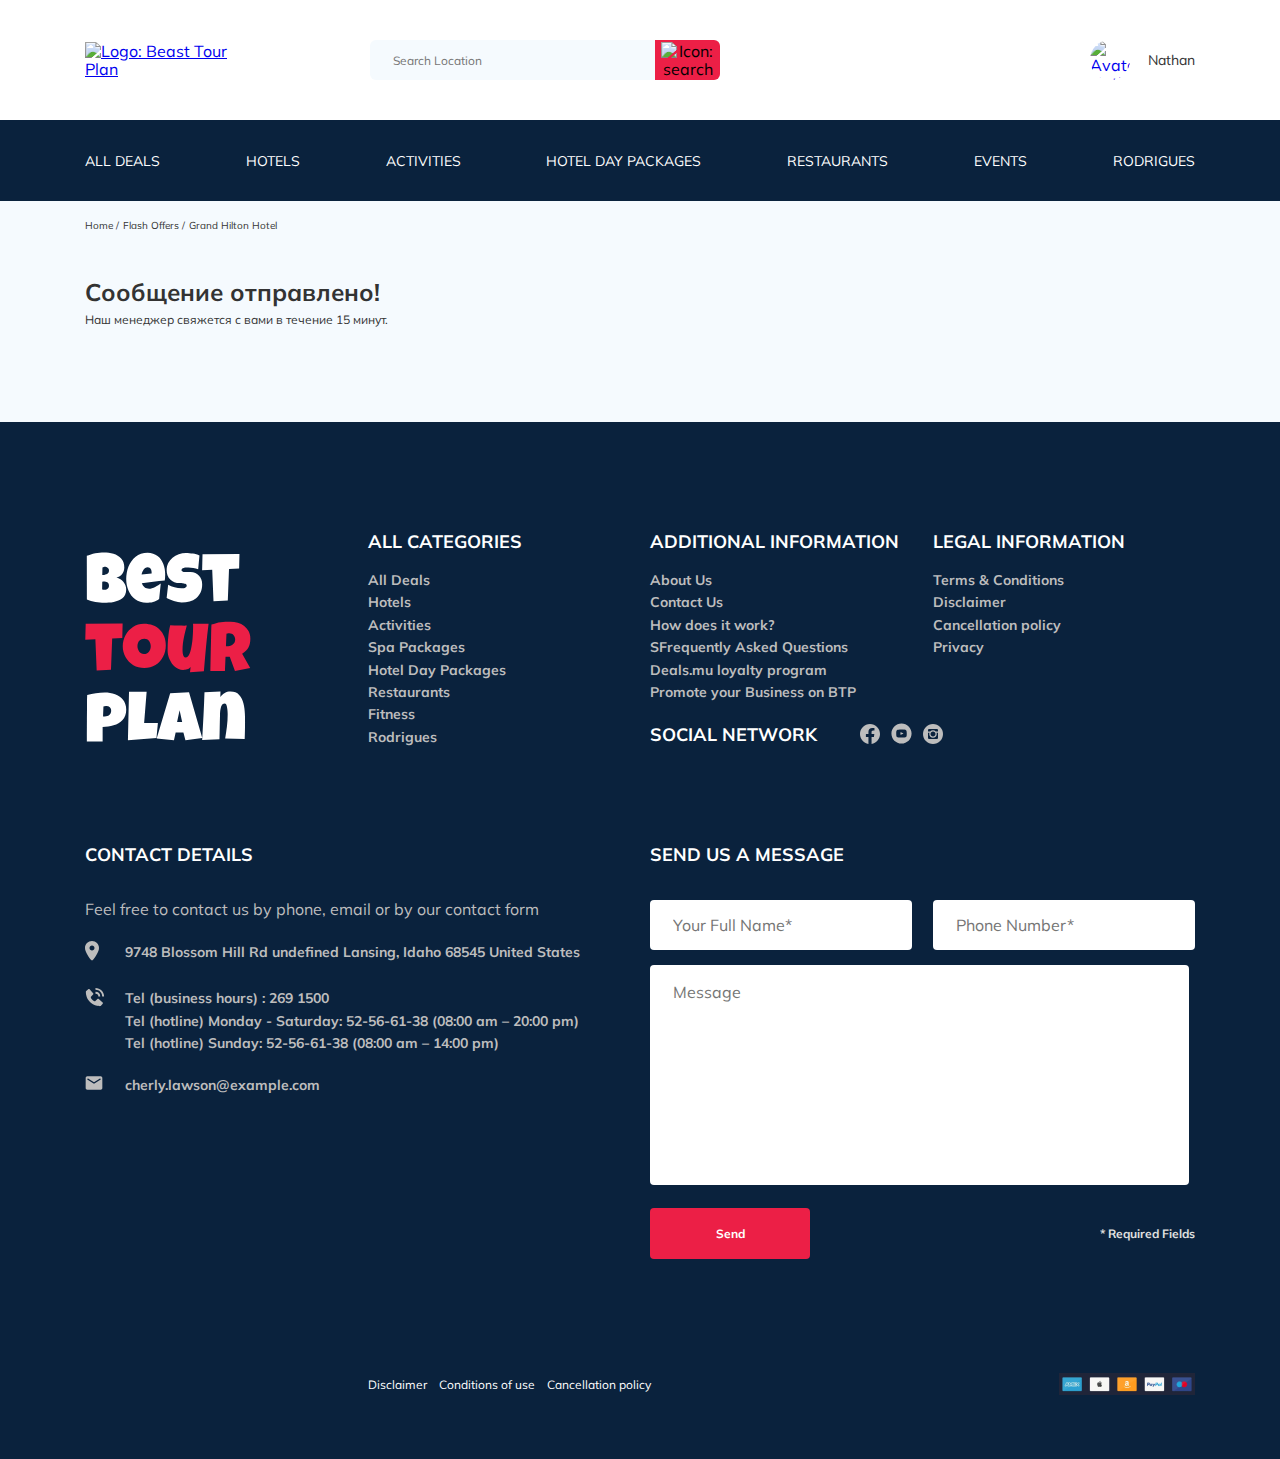
==== thankyou.html @ 706c2d25 "настроила отправку писем php" ====
<!DOCTYPE html>
<html lang="en">

<head>
  <meta charset="UTF-8">
  <meta http-equiv="X-UA-Compatible" content="IE=edge">
  <meta name="viewport" content="width=device-width, initial-scale=1.0">
  <title>Best Tour Plan - Hotel Booking</title>
  <link rel="shortcut icon" href="/favicon.ico" type="image/x-icon">
  <link rel="icon" href="/favicon.ico" type="image/x-icon">
  <link rel="preconnect" href="https://fonts.googleapis.com">
  <link rel="preconnect" href="https://fonts.gstatic.com" crossorigin>
  <link href="https://fonts.googleapis.com/css2?family=Mulish:wght@400;700&family=Nunito:wght@400;600;800&display=swap"
    rel="stylesheet">
  <link rel="stylesheet" href="css/swiper-bundle.min.css" />
  <link rel="stylesheet" href="css/style.css" />
</head>

<body>
  <header class="navbar navbar__mobile_fixed">
    <div class="container">
      <div class="navbar-top">
        <a href="#" class="logo">
          <img src="img/horizontal-logo.svg" alt="Logo: Beast Tour Plan" class="logo__image">
        </a>

        <form action="#" class="search navbar__search navbar__search_mobile_hidden">
          <input type="text" class="search__input" placeholder="Search Location">
          <button class="search__button">
            <img src="img/search.svg" alt="Icon: search">
          </button>
        </form>

        <a href="#" class="user navbar__user navbar__user_mobile_hidden">
          <img src="img/user-avatar.jpg" alt="Avatar: Nathan" class="user__avatar">
          <span class="user__name">Nathan</span>
        </a>
        <!-- /.user -->
        <button class="menu-button navbar-top__menu-button">
          <span class="menu-button__line"></span>
          <span class="menu-button__line"></span>
          <span class="menu-button__line"></span>
        </button>
      </div>
      <!-- /.navbar-top -->
    </div>
    <!-- /.container -->
    <div class="navbar-bottom">
      <div class="container">
        <ul class="navbar-menu">
          <li class="navbar-menu__item navbar-menu__item_mobile_visible">
            <a href="#" class="user navbar__user navbar__user_mobile_visible">
              <img src="img/user-avatar.jpg" alt="Avatar: Nathan" class="user__avatar">
              <span class="user__name user__name_light">Nathan</span>
            </a>
            <!-- /.user -->
          </li>
          <li class="navbar-menu__item navbar-menu__item_mobile_visible">
            <form action="#" class="search navbar__search navbar__search_mobile_visible">
              <input type="text" class="search__input" placeholder="Search Location">
              <button class="search__button">
                <img src="img/search.svg" alt="Icon: search">
              </button>
            </form>
          </li>
          <li class="navbar-menu__item">
            <a href="#" class="navbar-menu__link">All Deals</a>
          </li>
          <li class="navbar-menu__item">
            <a href="#" class="navbar-menu__link">Hotels</a>
          </li>
          <li class="navbar-menu__item">
            <a href="#" class="navbar-menu__link">Activities</a>
          </li>
          <li class="navbar-menu__item">
            <a href="#" class="navbar-menu__link">Hotel Day Packages</a>
          </li>
          <li class="navbar-menu__item">
            <a href="#" class="navbar-menu__link">Restaurants</a>
          </li>
          <li class="navbar-menu__item">
            <a href="#" class="navbar-menu__link">Events</a>
          </li>
          <li class="navbar-menu__item">
            <a href="#" class="navbar-menu__link">Rodrigues</a>
          </li>
        </ul>
        <!-- /.navbar-menu -->
      </div>
      <!-- /.container -->
    </div>
    <!-- /.navbar-bottom -->
  </header>
  <nav class="breadcrump">
    <div class="container">
      <ul class="breadcrump-list">
        <li class="breadcrump-list__item">
          <a href="#" class="breadcrump-list__link">Home</a>
        </li>
        <li class="breadcrump-list__item">
          <a href="#" class="breadcrump-list__link">Flash Offers</a>
        </li>
        <li class="breadcrump-list__item">
          <a href="#" class="breadcrump-list__link">Grand Hilton Hotel</a>
        </li>
      </ul>
    </div>
    <!-- /.container -->
  </nav>
  <!-- /.breadcrump -->
  <section class="hotel">
    <div class="container">
      <div class="hotel-info">
        <div class="hotel-info__text">
          <div class="hotel-wrapper">
            <h1 class="hotel-name hotel-info__name">Сообщение отправлено!</h1>
          </div>
          <p class="hotel-description hotel-info__description">Наш менеджер свяжется с вами в течение 15 минут.</p>
        </div>
        <!-- /.hotel-info__text -->
      </div>
      <!-- /.hotel-info -->
    </div>
    <!-- /.container -->
  </section>
  <footer class="footer">
    <div class="container">
      <div class="footer-wrapper">
        <img src="img/vertical-logo.svg" alt="Logo: Best Tour Plan" class="logo footer__logo">
        <div class="footer__list footer__categories">
          <h3 class="footer__title">ALL CATEGORIES</h3>
          <ul class="footer__ul">
            <li class="footer__item">
              <a href="#" class="footer__link">All Deals</a>
            </li>
            <li class="footer__item">
              <a href="#" class="footer__link">Hotels</a>
            </li>
            <li class="footer__item">
              <a href="#" class="footer__link">Activities</a>
            </li>
            <li class="footer__item">
              <a href="#" class="footer__link">Spa Packages</a>
            </li>
            <li class="footer__item">
              <a href="#" class="footer__link">Hotel Day Packages</a>
            </li>
            <li class="footer__item">
              <a href="#" class="footer__link">Restaurants</a>
            </li>
            <li class="footer__item">
              <a href="#" class="footer__link">Fitness</a>
            </li>
            <li class="footer__item">
              <a href="#" class="footer__link">Rodrigues</a>
            </li>
          </ul>
        </div>
        <!-- /.footer__list footer__categories-->


        <div class="footer__list footer__additional">
          <h3 class="footer__title">ADDITIONAL INFORMATION</h3>
          <ul class="footer__ul">
            <li class="footer__item">
              <a href="#" class="footer__link">About Us</a>
            </li>
            <li class="footer__item">
              <a href="#" class="footer__link">Contact Us</a>
            </li>
            <li class="footer__item">
              <a href="#" class="footer__link">How does it work?</a>
            </li>
            <li class="footer__item">
              <a href="#" class="footer__link">SFrequently Asked Questions</a>
            </li>
            <li class="footer__item">
              <a href="#" class="footer__link">Deals.mu loyalty program</a>
            </li>
            <li class="footer__item">
              <a href="#" class="footer__link">Promote your Business on BTP</a>
            </li>
          </ul>
        </div>
        <!-- /.footer__list footer__additional -->

        <div class="footer__social-network">
          <h3 class="footer__title footer__title--inline">Social Network</h3>
          <div class="footer__social-links">
            <a href="#" class="footer__link">
              <img src="img/facebook.svg" alt="icon: facebook">
            </a>
            <a href="#" class="footer__link">
              <img src="img/youtube.svg" alt="icon: youtube">
            </a>
            <a href="#" class="footer__link">
              <img src="img/instagram.svg" alt="icon: instagram">
            </a>
          </div>
          <!-- /.footer__social-links -->
        </div>
        <!-- /.footer__social-network -->

        <div class="footer__list footer__legal">
          <h3 class="footer__title">LEGAL INFORMATION</h3>
          <ul class="footer__ul">
            <li class="footer__item">
              <a href="#" class="footer__link">Terms & Conditions</a>
            </li>
            <li class="footer__item">
              <a href="#" class="footer__link">Disclaimer</a>
            </li>
            <li class="footer__item">
              <a href="#" class="footer__link">Cancellation policy</a>
            </li>
            <li class="footer__item">
              <a href="#" class="footer__link">Privacy</a>
            </li>
          </ul>
        </div>
        <!-- /.footer__list footer__legal -->
        <div class="footer__contact-details">
          <h3 class="footer__title footer__title--mb-3">Contact Details</h3>
          <p class="footer__text">Feel free to contact us by phone, email or by our contact form</p>
          <ul class="footer__ul">
            <li class="footer__item footer__item--mb-2">
              <div class="footer__icon-wrapper">
                <img class="footer__icon" src="img/map-marker.svg" alt="icon: map">
              </div>
              9748 Blossom Hill Rd undefined Lansing, Idaho 68545 United States
            </li>
            <li class="footer__item footer__item--mb-2">
              <div class="footer__icon-wrapper">
                <img class="footer__icon" src="img/contact-phone-call.svg" alt="icon: phone call">
              </div>
              Tel (business hours) : 269 1500 <br>
              Tel (hotline) Monday - Saturday: 52-56-61-38 (08:00 am – 20:00 pm) <br>
              Tel (hotline) Sunday: 52-56-61-38 (08:00 am – 14:00 pm) <br>
            </li>
            <li class="footer__item footer__item--mb-2">
              <div class="footer__icon-wrapper">
                <img class="footer__icon" src="img/email.svg" alt="icon: email">
              </div>
              cherly.lawson@example.com
            </li>
          </ul>
        </div>
        <!-- /.footer__contact-details -->

        <div class="footer__contact-form">
          <h3 class="footer__title footer__title--mb-3">Send us a message</h3>
          <form action="#" class="footer__form">
            <input type="text" class="input footer__input" placeholder="Your Full Name*">
            <input type="text" class="input footer__input" placeholder="Phone Number*">
            <textarea class="footer__message" placeholder="Message" cols="30" rows="10"></textarea>
            <button class="button footer__button" type="submit">Send</button>
            <span class="footer__info">* Required Fields</span>
          </form>
        </div>
        <!-- /.footer__contact-form -->

        <div class="footer__conditions">
          <div class="footer__conditions-links">
            <a href="#" class="footer__link">Disclaimer</a>
            <a href="#" class="footer__link">Conditions of use</a>
            <a href="#" class="footer__link">Cancellation policy</a>
          </div>
          <!-- /.footer__conditions-links -->
          <div class="footer__conditions-formpay">
            <img src="img/formpay.png" alt="icon: formpay">
          </div>
        </div>
        <!-- /.footer__info -->
      </div>
      <!-- /.footer__wrapper -->
    </div>
    <!-- /.container -->
  </footer>

  <script src="js/swiper-bundle.min.js"></script>
  <script src="js/main.js"></script>
</body>

</html>
---- css/style.css ----
* {
  -webkit-box-sizing: border-box;
          box-sizing: border-box;
}

body {
  font-family: 'Mulish', sans-serif;
  background-color: #F5FAFE;
  color: #333333;
}

.container {
  max-width: 1110px;
  margin: auto;
}

img {
  max-width: 100%;
}

/*! normalize.css v8.0.1 | MIT License | github.com/necolas/normalize.css */
/* Document
   ========================================================================== */
/**
 * 1. Correct the line height in all browsers.
 * 2. Prevent adjustments of font size after orientation changes in iOS.
 */
html {
  line-height: 1.15;
  /* 1 */
  -webkit-text-size-adjust: 100%;
  /* 2 */
}

/* Sections
   ========================================================================== */
/**
 * Remove the margin in all browsers.
 */
body {
  margin: 0;
}

/**
 * Render the `main` element consistently in IE.
 */
main {
  display: block;
}

/**
 * Correct the font size and margin on `h1` elements within `section` and
 * `article` contexts in Chrome, Firefox, and Safari.
 */
h1 {
  font-size: 2em;
  margin: 0.67em 0;
}

/* Grouping content
   ========================================================================== */
/**
 * 1. Add the correct box sizing in Firefox.
 * 2. Show the overflow in Edge and IE.
 */
hr {
  -webkit-box-sizing: content-box;
          box-sizing: content-box;
  /* 1 */
  height: 0;
  /* 1 */
  overflow: visible;
  /* 2 */
}

/**
 * 1. Correct the inheritance and scaling of font size in all browsers.
 * 2. Correct the odd `em` font sizing in all browsers.
 */
pre {
  font-family: monospace, monospace;
  /* 1 */
  font-size: 1em;
  /* 2 */
}

/* Text-level semantics
   ========================================================================== */
/**
 * Remove the gray background on active links in IE 10.
 */
a {
  background-color: transparent;
}

/**
 * 1. Remove the bottom border in Chrome 57-
 * 2. Add the correct text decoration in Chrome, Edge, IE, Opera, and Safari.
 */
abbr[title] {
  border-bottom: none;
  /* 1 */
  text-decoration: underline;
  /* 2 */
  -webkit-text-decoration: underline dotted;
          text-decoration: underline dotted;
  /* 2 */
}

/**
 * Add the correct font weight in Chrome, Edge, and Safari.
 */
b,
strong {
  font-weight: bolder;
}

/**
 * 1. Correct the inheritance and scaling of font size in all browsers.
 * 2. Correct the odd `em` font sizing in all browsers.
 */
code,
kbd,
samp {
  font-family: monospace, monospace;
  /* 1 */
  font-size: 1em;
  /* 2 */
}

/**
 * Add the correct font size in all browsers.
 */
small {
  font-size: 80%;
}

/**
 * Prevent `sub` and `sup` elements from affecting the line height in
 * all browsers.
 */
sub,
sup {
  font-size: 75%;
  line-height: 0;
  position: relative;
  vertical-align: baseline;
}

sub {
  bottom: -0.25em;
}

sup {
  top: -0.5em;
}

/* Embedded content
   ========================================================================== */
/**
 * Remove the border on images inside links in IE 10.
 */
img {
  border-style: none;
}

/* Forms
   ========================================================================== */
/**
 * 1. Change the font styles in all browsers.
 * 2. Remove the margin in Firefox and Safari.
 */
button,
input,
optgroup,
select,
textarea {
  font-family: inherit;
  /* 1 */
  font-size: 100%;
  /* 1 */
  line-height: 1.15;
  /* 1 */
  margin: 0;
  /* 2 */
}

/**
 * Show the overflow in IE.
 * 1. Show the overflow in Edge.
 */
button,
input {
  /* 1 */
  overflow: visible;
}

/**
 * Remove the inheritance of text transform in Edge, Firefox, and IE.
 * 1. Remove the inheritance of text transform in Firefox.
 */
button,
select {
  /* 1 */
  text-transform: none;
}

/**
 * Correct the inability to style clickable types in iOS and Safari.
 */
button,
[type="button"],
[type="reset"],
[type="submit"] {
  -webkit-appearance: button;
}

/**
 * Remove the inner border and padding in Firefox.
 */
button::-moz-focus-inner,
[type="button"]::-moz-focus-inner,
[type="reset"]::-moz-focus-inner,
[type="submit"]::-moz-focus-inner {
  border-style: none;
  padding: 0;
}

/**
 * Restore the focus styles unset by the previous rule.
 */
button:-moz-focusring,
[type="button"]:-moz-focusring,
[type="reset"]:-moz-focusring,
[type="submit"]:-moz-focusring {
  outline: 1px dotted ButtonText;
}

/**
 * Correct the padding in Firefox.
 */
fieldset {
  padding: 0.35em 0.75em 0.625em;
}

/**
 * 1. Correct the text wrapping in Edge and IE.
 * 2. Correct the color inheritance from `fieldset` elements in IE.
 * 3. Remove the padding so developers are not caught out when they zero out
 *    `fieldset` elements in all browsers.
 */
legend {
  -webkit-box-sizing: border-box;
          box-sizing: border-box;
  /* 1 */
  color: inherit;
  /* 2 */
  display: table;
  /* 1 */
  max-width: 100%;
  /* 1 */
  padding: 0;
  /* 3 */
  white-space: normal;
  /* 1 */
}

/**
 * Add the correct vertical alignment in Chrome, Firefox, and Opera.
 */
progress {
  vertical-align: baseline;
}

/**
 * Remove the default vertical scrollbar in IE 10+.
 */
textarea {
  overflow: auto;
}

/**
 * 1. Add the correct box sizing in IE 10.
 * 2. Remove the padding in IE 10.
 */
[type="checkbox"],
[type="radio"] {
  -webkit-box-sizing: border-box;
          box-sizing: border-box;
  /* 1 */
  padding: 0;
  /* 2 */
}

/**
 * Correct the cursor style of increment and decrement buttons in Chrome.
 */
[type="number"]::-webkit-inner-spin-button,
[type="number"]::-webkit-outer-spin-button {
  height: auto;
}

/**
 * 1. Correct the odd appearance in Chrome and Safari.
 * 2. Correct the outline style in Safari.
 */
[type="search"] {
  -webkit-appearance: textfield;
  /* 1 */
  outline-offset: -2px;
  /* 2 */
}

/**
 * Remove the inner padding in Chrome and Safari on macOS.
 */
[type="search"]::-webkit-search-decoration {
  -webkit-appearance: none;
}

/**
 * 1. Correct the inability to style clickable types in iOS and Safari.
 * 2. Change font properties to `inherit` in Safari.
 */
::-webkit-file-upload-button {
  -webkit-appearance: button;
  /* 1 */
  font: inherit;
  /* 2 */
}

/* Interactive
   ========================================================================== */
/*
 * Add the correct display in Edge, IE 10+, and Firefox.
 */
details {
  display: block;
}

/*
 * Add the correct display in all browsers.
 */
summary {
  display: list-item;
}

/* Misc
   ========================================================================== */
/**
 * Add the correct display in IE 10+.
 */
template {
  display: none;
}

/**
 * Add the correct display in IE 10.
 */
[hidden] {
  display: none;
}

.navbar {
  background-color: #ffffff;
}

.navbar-top {
  display: -webkit-box;
  display: -ms-flexbox;
  display: flex;
  -webkit-box-align: center;
      -ms-flex-align: center;
          align-items: center;
  -webkit-box-pack: justify;
      -ms-flex-pack: justify;
          justify-content: space-between;
  padding-top: 40px;
  padding-bottom: 40px;
}

.navbar-top__menu-button {
  display: none;
}

.navbar__search {
  margin-right: auto;
  margin-left: 108px;
}

.navbar-bottom {
  background-color: #0A223D;
}

.navbar-menu {
  list-style-type: none;
  margin: 0;
  padding: 31px 0;
  display: -webkit-box;
  display: -ms-flexbox;
  display: flex;
  -webkit-box-align: center;
      -ms-flex-align: center;
          align-items: center;
  -webkit-box-pack: justify;
      -ms-flex-pack: justify;
          justify-content: space-between;
  color: #fff;
}

.navbar-menu__link {
  color: inherit;
  text-decoration: none;
  text-transform: uppercase;
  font-size: 14px;
  line-height: 18px;
}

.navbar-menu__item_mobile_visible {
  display: none;
}

.logo {
  width: 177px;
}

.search {
  display: -webkit-box;
  display: -ms-flexbox;
  display: flex;
  position: relative;
  overflow: hidden;
  border-radius: 6px;
  height: 40px;
}

.search__input {
  width: 350px;
  height: 100%;
  padding-left: 23px;
  padding-right: 75px;
  background: #F5FAFE;
  border: none;
  font-size: 12px;
  line-height: 15px;
  color: #333333;
}

.search__button {
  position: absolute;
  top: 0;
  right: 0;
  width: 65px;
  height: 100%;
  border: none;
  background-color: #EC1F46;
  cursor: pointer;
}

.user {
  display: -webkit-box;
  display: -ms-flexbox;
  display: flex;
  -webkit-box-align: center;
      -ms-flex-align: center;
          align-items: center;
  text-decoration: none;
}

.user__avatar {
  width: 40px;
  height: 40px;
  border-radius: 50%;
  -o-object-fit: cover;
     object-fit: cover;
}

.user__name {
  margin-left: 18px;
  font-size: 14px;
  line-height: 18px;
  color: #333333;
}

.breadcrump-list {
  display: -webkit-box;
  display: -ms-flexbox;
  display: flex;
  -webkit-box-align: center;
      -ms-flex-align: center;
          align-items: center;
  padding: 18px 0;
  margin: 0;
  list-style: none;
}

.breadcrump-list__item {
  font-size: 10px;
  line-height: 13px;
}

.breadcrump-list__item:not(:last-child)::after {
  content: '/';
  margin-right: 4px;
}

.breadcrump-list__link {
  text-decoration: none;
  color: inherit;
}

.hotel {
  padding-top: 23px;
  padding-bottom: 70px;
}

.hotel-info {
  display: -webkit-box;
  display: -ms-flexbox;
  display: flex;
  -webkit-box-align: center;
      -ms-flex-align: center;
          align-items: center;
  -webkit-box-pack: justify;
      -ms-flex-pack: justify;
          justify-content: space-between;
  padding-bottom: 20px;
}

.hotel-info__offer {
  margin-left: 14px;
  margin-top: 4px;
}

.hotel-info__name {
  margin-top: 4px;
  margin-bottom: 0;
}

.hotel-info__description {
  margin: 5px 0;
}

.hotel-name {
  font-size: 24px;
  line-height: 30px;
}

.hotel-wrapper {
  display: -webkit-box;
  display: -ms-flexbox;
  display: flex;
  -ms-flex-wrap: wrap;
      flex-wrap: wrap;
  -webkit-box-align: center;
      -ms-flex-align: center;
          align-items: center;
}

.hotel-description {
  font-size: 12px;
  line-height: 15px;
}

.hotel-grid {
  display: -webkit-box;
  display: -ms-flexbox;
  display: flex;
  -webkit-box-pack: justify;
      -ms-flex-pack: justify;
          justify-content: space-between;
}

.hotel-right {
  display: -webkit-box;
  display: -ms-flexbox;
  display: flex;
  -webkit-box-orient: vertical;
  -webkit-box-direction: normal;
      -ms-flex-direction: column;
          flex-direction: column;
  -webkit-box-pack: justify;
      -ms-flex-pack: justify;
          justify-content: space-between;
}

.hotel-slider {
  width: 728px;
  height: 450px;
}

.hotel-slider__item {
  width: 100%;
  height: 100%;
  position: relative;
  border-radius: 8px;
  overflow: hidden;
}

.hotel-slider__item:after {
  content: '';
  position: absolute;
  width: 100%;
  height: 100%;
  top: 0;
  bottom: 0;
  left: 0;
  right: 0;
  background: -webkit-gradient(linear, left top, left bottom, from(rgba(0, 122, 223, 0.48)), to(rgba(255, 255, 255, 0.128)));
  background: linear-gradient(180deg, rgba(0, 122, 223, 0.48) 0%, rgba(255, 255, 255, 0.128) 100%);
  z-index: 10;
}

.hotel-slider__button {
  position: absolute;
  top: 50%;
  -webkit-transform: translateY(-50%);
          transform: translateY(-50%);
  z-index: 99;
  width: 30px;
  height: 30px;
  border: none;
  cursor: pointer;
  background-repeat: no-repeat;
  background-position: center;
  background-size: 10px;
  background-color: transparent;
}

.hotel-slider__button--next {
  right: 18px;
  background-image: url(../img/arrow-next.svg);
}

.hotel-slider__button--prev {
  left: 18px;
  background-image: url(../img/arrow-prev.svg);
}

.stars {
  -ms-flex-preferred-size: 100%;
      flex-basis: 100%;
}

.offer {
  font-size: 10px;
  line-height: 13px;
  padding: 4px 9px;
  background-color: #EC1F46;
  border-radius: 3px;
  color: #fff;
}

.rating {
  max-width: 65px;
  min-height: 45px;
  text-align: center;
  color: #fff;
  background-color: #EC1F46;
  border-radius: 4px;
}

.rating__text {
  font-size: 8px;
  line-height: 10px;
}

.rating__counter {
  font-size: 14px;
  line-height: 18px;
}

.booking {
  font-family: 'Nunito', sans-serif;
  background-color: #0A223D;
  color: #fff;
  border-radius: 8px;
  width: 350px;
  min-height: 210px;
  padding: 28px;
}

.booking__info {
  display: -webkit-box;
  display: -ms-flexbox;
  display: flex;
  -webkit-box-pack: justify;
      -ms-flex-pack: justify;
          justify-content: space-between;
  margin-bottom: 9px;
}

.booking__price {
  display: -webkit-box;
  display: -ms-flexbox;
  display: flex;
  -webkit-box-orient: vertical;
  -webkit-box-direction: normal;
      -ms-flex-direction: column;
          flex-direction: column;
}

.booking__start {
  font-weight: normal;
  font-size: 10px;
  line-height: 14px;
}

.booking__pricetag {
  font-style: normal;
  font-weight: 800;
  font-size: 24px;
  line-height: 33px;
}

.booking__per-room {
  font-style: normal;
  font-weight: normal;
  font-size: 12px;
  line-height: 16px;
}

.booking__room {
  margin-top: 4px;
}

.booking__text {
  display: -webkit-box;
  display: -ms-flexbox;
  display: flex;
  -webkit-box-align: center;
      -ms-flex-align: center;
          align-items: center;
  -webkit-box-pack: justify;
      -ms-flex-pack: justify;
          justify-content: space-between;
  margin-bottom: 8px;
  font-style: normal;
  font-weight: normal;
  font-size: 12px;
  line-height: 16px;
}

.booking__description {
  margin-left: 9px;
}

.booking__call-center {
  display: -webkit-box;
  display: -ms-flexbox;
  display: flex;
  -webkit-box-align: center;
      -ms-flex-align: center;
          align-items: center;
  -webkit-box-pack: justify;
      -ms-flex-pack: justify;
          justify-content: space-between;
  margin-bottom: 17px;
}

.booking__heading {
  font-style: normal;
  font-weight: 600;
  font-size: 18px;
  line-height: 25px;
}

.booking__number {
  display: -webkit-box;
  display: -ms-flexbox;
  display: flex;
  -webkit-box-align: center;
      -ms-flex-align: center;
          align-items: center;
  -webkit-box-pack: justify;
      -ms-flex-pack: justify;
          justify-content: space-between;
  color: inherit;
  text-decoration: none;
  font-style: normal;
  font-weight: 600;
  font-size: 18px;
  line-height: 25px;
}

.booking__num {
  margin-left: 8px;
}

.booking__button {
  width: 100%;
  min-height: 45px;
  font-weight: 600;
  font-size: 14px;
  line-height: 19px;
  border-radius: 4px;
  background-color: #EC1F46;
  color: #fff;
  border: none;
  cursor: pointer;
}

.map {
  width: 347px;
  height: 213px;
  border-radius: 10px;
  background-color: grey;
  overflow: hidden;
}

.newsletter {
  position: relative;
  padding: 98px 0 87px 0;
  background-image: url(../img/newsletter-bg.jpg);
  background-repeat: no-repeat;
  background-position: center;
  background-size: cover;
}

.newsletter::before {
  content: '';
  position: absolute;
  top: 0;
  left: 0;
  right: 0;
  bottom: 0;
  width: 100%;
  height: 100%;
  background-color: rgba(10, 34, 61, 0.8);
}

.newsletter-wrapper {
  position: relative;
  display: -webkit-box;
  display: -ms-flexbox;
  display: flex;
  -webkit-box-align: center;
      -ms-flex-align: center;
          align-items: center;
  -webkit-box-pack: justify;
      -ms-flex-pack: justify;
          justify-content: space-between;
  max-width: 731px;
  margin: auto;
}

.newsletter-title {
  color: #fff;
  font-style: normal;
  font-weight: 300;
  font-size: 24px;
  line-height: 30px;
}

.newsletter-title__strong {
  display: block;
  font-size: 36px;
  line-height: 45px;
  text-transform: uppercase;
}

.subscribe {
  position: relative;
  width: 350px;
  height: 55px;
  border-radius: 4px;
  overflow: hidden;
}

.subscribe__input {
  position: absolute;
  width: 100%;
  height: 100%;
  border: none;
  padding-right: 75px;
  padding-left: 33px;
  font-style: normal;
  font-weight: 300;
  font-size: 14px;
  line-height: 18px;
}

.subscribe__button {
  position: absolute;
  min-width: 65px;
  right: 0;
  top: 0;
  height: 100%;
  border: none;
  background-color: #EC1F46;
  color: #fff;
  cursor: pointer;
}

.reviews {
  padding: 40px 0 70px 0;
}

.reviews__title {
  font-style: normal;
  font-weight: bold;
  font-size: 36px;
  line-height: 45px;
  text-align: center;
  text-transform: uppercase;
  margin-bottom: 70px;
}

.reviews-slider__item {
  position: relative;
  display: -webkit-box;
  display: -ms-flexbox;
  display: flex;
  -webkit-box-orient: vertical;
  -webkit-box-direction: normal;
      -ms-flex-direction: column;
          flex-direction: column;
  -webkit-box-align: center;
      -ms-flex-align: center;
          align-items: center;
  max-width: 730px;
  margin: 45px auto 0;
  background-color: #fff;
  border-radius: 8px;
  padding: 0 62px 30px;
}

.reviews-slider__item::before {
  content: '';
  position: absolute;
  left: 62px;
  top: 13px;
  width: 70px;
  height: 47px;
  background-image: url(../img/quote-left.svg);
  background-repeat: no-repeat;
}

.reviews-slider__item::after {
  content: '';
  position: absolute;
  right: 62px;
  top: 118px;
  width: 70px;
  height: 47px;
  background-image: url(../img/quote-right.svg);
  background-repeat: no-repeat;
}

.reviews-slider__button {
  position: absolute;
  top: 50%;
  -webkit-transform: translateY(-50%);
          transform: translateY(-50%);
  width: 30px;
  height: 30px;
  background-repeat: no-repeat;
  background-size: 10px;
  background-position: center;
  border: none;
  background-color: transparent;
  cursor: pointer;
  z-index: 99;
}

.reviews-slider__button--prev {
  background-image: url(../img/arrow-prev-secondary.svg);
  left: 0;
}

.reviews-slider__button--next {
  background-image: url(../img/arrow-next-secondary.svg);
  right: 0;
}

.reviews-slider__profile {
  display: -webkit-box;
  display: -ms-flexbox;
  display: flex;
  -webkit-box-orient: vertical;
  -webkit-box-direction: normal;
      -ms-flex-direction: column;
          flex-direction: column;
  -webkit-box-align: center;
      -ms-flex-align: center;
          align-items: center;
  margin-top: -45px;
  margin-bottom: 30px;
}

.reviews-slider__avatar {
  width: 90px;
  height: 90px;
  border-radius: 50%;
  -o-object-fit: cover;
     object-fit: cover;
  margin-bottom: 9px;
}

.reviews-slider__username {
  font-style: normal;
  font-weight: bold;
  font-size: 12px;
  line-height: 15px;
  color: #EC1F46;
  margin-bottom: 10px;
}

.reviews-slider__date {
  font-style: normal;
  font-weight: normal;
  font-size: 10px;
  line-height: 13px;
  margin-bottom: 4px;
}

.reviews-slider__rating {
  display: -webkit-box;
  display: -ms-flexbox;
  display: flex;
  -webkit-box-align: center;
      -ms-flex-align: center;
          align-items: center;
}

.reviews-slider__text {
  max-width: 537px;
  font-style: normal;
  font-weight: normal;
  font-size: 12px;
  line-height: 160%;
  text-align: justify;
  margin: auto;
}

.activities {
  padding: 60px 0 98px 0;
}

.activities__title {
  font-style: normal;
  font-weight: bold;
  font-size: 24px;
  line-height: 30px;
  text-transform: uppercase;
  margin-bottom: 57px;
}

.activities-wrapper {
  display: -webkit-box;
  display: -ms-flexbox;
  display: flex;
  -webkit-box-pack: justify;
      -ms-flex-pack: justify;
          justify-content: space-between;
}

.card {
  display: -webkit-box;
  display: -ms-flexbox;
  display: flex;
  position: relative;
  -webkit-box-orient: vertical;
  -webkit-box-direction: normal;
      -ms-flex-direction: column;
          flex-direction: column;
  -webkit-box-align: start;
      -ms-flex-align: start;
          align-items: flex-start;
  padding: 24px 26px;
  width: 255px;
  height: 255px;
  border-radius: 6px;
  overflow: hidden;
}

.card::before {
  content: '';
  position: absolute;
  left: 0;
  right: 0;
  top: 0;
  bottom: 0;
  background: linear-gradient(179.83deg, rgba(196, 196, 196, 0) 35.34%, #0A223D 99.85%);
  z-index: -1;
}

.card__image {
  position: absolute;
  left: 0;
  right: 0;
  top: 0;
  bottom: 0;
  width: 100%;
  height: 100%;
  -o-object-fit: cover;
     object-fit: cover;
  z-index: -2;
}

.card__title {
  margin-top: auto;
  margin-bottom: 18px;
  color: #fff;
  font-style: normal;
  font-weight: bold;
  font-size: 16px;
  line-height: 20px;
}

.card__button {
  font-style: normal;
  font-weight: 600;
  font-size: 12px;
  line-height: 16px;
  color: #fff;
  padding: 7px 22px;
  border: none;
  background-color: #EC1F46;
  border-radius: 4px;
  cursor: pointer;
}

.footer {
  background-color: #0A223D;
  color: #fff;
  padding-top: 108px;
  padding-bottom: 46px;
}

.footer-wrapper {
  display: -ms-grid;
  display: grid;
  -ms-grid-columns: (minmax(min-content, 1fr))[4];
      grid-template-columns: repeat(4, minmax(-webkit-min-content, 1fr));
      grid-template-columns: repeat(4, minmax(min-content, 1fr));
  grid-gap: 20px;
  grid-auto-rows: minmax(40px, -webkit-min-content);
  grid-auto-rows: minmax(40px, min-content);
  -webkit-box-align: start;
      -ms-flex-align: start;
          align-items: start;
}

.footer__logo {
  width: 166px;
  -ms-grid-row: 1;
  -ms-grid-row-span: 2;
  grid-row: 1 / 3;
  -ms-flex-item-align: center;
      -ms-grid-row-align: center;
      align-self: center;
}

.footer__categories {
  -ms-grid-row: 1;
  -ms-grid-row-span: 3;
  grid-row: 1 / 4;
}

.footer__social-links {
  display: -webkit-box;
  display: -ms-flexbox;
  display: flex;
  -webkit-box-align: center;
      -ms-flex-align: center;
          align-items: center;
  min-width: 83px;
  -webkit-box-pack: justify;
      -ms-flex-pack: justify;
          justify-content: space-between;
}

.footer__social-network {
  display: -webkit-box;
  display: -ms-flexbox;
  display: flex;
  -ms-flex-line-pack: center;
      align-content: center;
  -webkit-box-align: start;
      -ms-flex-align: start;
          align-items: start;
  -ms-grid-row: 2;
  -ms-grid-row-span: 2;
  grid-row: 2 / 4;
  grid-column: span 2;
}

.footer__contact-details {
  grid-column: span 2;
}

.footer__contact-form {
  grid-column: span 2;
}

.footer__form {
  display: -webkit-box;
  display: -ms-flexbox;
  display: flex;
  -webkit-box-align: center;
      -ms-flex-align: center;
          align-items: center;
  -webkit-box-pack: justify;
      -ms-flex-pack: justify;
          justify-content: space-between;
  -ms-flex-wrap: wrap;
      flex-wrap: wrap;
  margin-bottom: 94px;
}

.footer__ul {
  padding: 0;
  margin: 0;
  list-style: none;
}

.footer__title {
  font-style: normal;
  font-weight: bold;
  font-size: 18px;
  line-height: 23px;
  margin: 0 0 16px 0;
  text-transform: uppercase;
}

.footer__title--inline {
  margin: 0 43px 0 0;
}

.footer__title--mb-3 {
  margin-bottom: 34px;
}

.footer__item {
  display: -webkit-box;
  display: -ms-flexbox;
  display: flex;
  -webkit-box-align: start;
      -ms-flex-align: start;
          align-items: flex-start;
  font-style: normal;
  font-weight: bold;
  font-size: 14px;
  line-height: 160%;
  color: #BDBDBD;
}

.footer__item--mb-2 {
  margin-bottom: 20px;
}

.footer__icon-wrapper {
  min-width: 40px;
}

.footer__text {
  color: #BDBDBD;
  margin-bottom: 22px;
}

.footer__link {
  text-decoration: none;
  color: inherit;
}

.footer__input {
  background-color: #FFFFFF;
  border-radius: 4px;
  border: none;
  padding: 0 23px;
  height: 50px;
  margin-bottom: 15px;
  -ms-flex-preferred-size: 48%;
      flex-basis: 48%;
}

.footer__message {
  background: #FFFFFF;
  border-radius: 4px;
  padding: 18px 23px;
  max-width: 539px;
  min-height: 123px;
  border: none;
  -ms-flex-preferred-size: 100%;
      flex-basis: 100%;
  margin-bottom: 23px;
  resize: none;
  overflow: hidden;
}

.footer__button {
  min-width: 160px;
  min-height: 50px;
  padding: 18px;
  font-style: normal;
  font-weight: bold;
  font-size: 12px;
  line-height: 15px;
  color: #fff;
  background-color: #EC1F46;
  border: none;
  border-radius: 4px;
  cursor: pointer;
}

.footer__info {
  font-style: normal;
  font-weight: bold;
  font-size: 12px;
  line-height: 15px;
  color: #E0E0E0;
  overflow: hidden;
}

.footer__conditions {
  -ms-grid-column: 2;
  -ms-grid-column-span: 3;
  grid-column: 2 / 5;
  -ms-grid-row: 5;
  -ms-grid-row-span: 1;
  grid-row: 5 / 6;
  display: -webkit-box;
  display: -ms-flexbox;
  display: flex;
  -webkit-box-pack: justify;
      -ms-flex-pack: justify;
          justify-content: space-between;
  -webkit-box-align: center;
      -ms-flex-align: center;
          align-items: center;
}

.footer__conditions-links {
  grid-column: span 2;
  display: -webkit-box;
  display: -ms-flexbox;
  display: flex;
  -webkit-box-align: center;
      -ms-flex-align: center;
          align-items: center;
  -webkit-box-pack: justify;
      -ms-flex-pack: justify;
          justify-content: space-between;
  width: 283px;
  height: 15px;
  font-style: normal;
  font-weight: normal;
  font-size: 12px;
  line-height: 15px;
  color: #fff;
}

.footer__conditions-formpay {
  width: 136px;
  height: 22px;
}

@media (max-width: 1200px) {
  .container {
    max-width: 960px;
  }
  .hotel__slider {
    width: 590px;
  }
  .hotel-slider__image {
    width: 100%;
    height: 100%;
    -o-object-fit: cover;
       object-fit: cover;
  }
  .card {
    width: 230px;
    height: 230px;
  }
  .footer__input {
    -ms-flex-preferred-size: 100%;
        flex-basis: 100%;
  }
}

@media (max-width: 992px) {
  .container,
  .newsletter-wrapper {
    max-width: 700px;
  }
  .logo {
    width: 132px;
  }
  .navbar-top {
    padding-top: 30px;
    padding-bottom: 30px;
  }
  .navbar__search {
    margin-left: auto;
  }
  .navbar-menu {
    padding-top: 22px;
    padding-bottom: 22px;
  }
  .navbar-menu__link {
    font-size: 12px;
    line-height: 15px;
  }
  .search__input {
    width: 340px;
  }
  .hotel-grid {
    -webkit-box-orient: vertical;
    -webkit-box-direction: normal;
        -ms-flex-direction: column;
            flex-direction: column;
  }
  .hotel__slider {
    margin-bottom: 30px;
  }
  .hotel-right {
    -webkit-box-orient: horizontal;
    -webkit-box-direction: normal;
        -ms-flex-direction: row;
            flex-direction: row;
  }
  .hotel-slider {
    width: 100%;
  }
  .booking {
    width: 340px;
  }
  .map {
    width: 340px;
  }
  .reviews-slider__item {
    max-width: 580px;
  }
  .activities-wrapper {
    -ms-flex-wrap: wrap;
        flex-wrap: wrap;
  }
  .activities__card {
    margin-bottom: 20px;
  }
  .card {
    width: 340px;
    height: 255px;
  }
  .footer-wrapper {
    -ms-grid-columns: (1fr)[6];
        grid-template-columns: repeat(6, 1fr);
    grid-row-gap: 40px;
  }
  .footer__input {
    -ms-flex-preferred-size: 49%;
        flex-basis: 49%;
  }
  .footer__logo {
    -ms-grid-row: 1;
    -ms-grid-row-span: 1;
    grid-row: 1 / 2;
    grid-column: span 2;
  }
  .footer__social-network {
    -ms-grid-row: 1;
    -ms-grid-row-span: 1;
    grid-row: 1 / 2;
    grid-column: span 4;
    -ms-flex-item-align: center;
        -ms-grid-row-align: center;
        align-self: center;
  }
  .footer__categories {
    -ms-grid-row: 2;
    -ms-grid-row-span: 1;
    grid-row: 2 / 3;
    grid-column: span 2;
  }
  .footer__legal {
    grid-column: span 2;
  }
  .footer__additional {
    grid-column: span 2;
  }
  .footer__contact-details {
    -ms-grid-row: 3;
    grid-row: 3;
    grid-column: span 5;
  }
  .footer__contact-form {
    -ms-grid-row: 4;
    grid-row: 4;
    grid-column: span 5;
  }
  .footer__conditions {
    -ms-grid-column: 1;
    -ms-grid-column-span: 6;
    grid-column: 1 / 7;
  }
  .footer__conditions-links {
    -ms-grid-column: 1;
    -ms-grid-column-span: 2;
    grid-column: 1 / 3;
  }
}

@media (max-width: 768px) {
  .container {
    max-width: 576px;
    width: 92%;
  }
  body {
    padding-top: 78px;
  }
  .navbar__mobile_fixed {
    position: fixed;
    left: 0;
    top: 0;
    right: 0;
    z-index: 99;
  }
  .navbar__search_mobile_hidden, .navbar__user_mobile_hidden {
    display: none;
  }
  .navbar__search_mobile_visible, .navbar__user_mobile_visible {
    display: -webkit-box;
    display: -ms-flexbox;
    display: flex;
  }
  .navbar__user {
    -webkit-box-orient: vertical;
    -webkit-box-direction: normal;
        -ms-flex-direction: column;
            flex-direction: column;
    -webkit-box-pack: center;
        -ms-flex-pack: center;
            justify-content: center;
  }
  .navbar-bottom {
    display: none;
    position: fixed;
    left: 0;
    right: 0;
    bottom: 0;
    top: 78px;
    padding-top: 30px;
  }
  .navbar-bottom--visible {
    display: block;
  }
  .navbar-menu {
    -webkit-box-orient: vertical;
    -webkit-box-direction: normal;
        -ms-flex-direction: column;
            flex-direction: column;
  }
  .navbar-menu__item {
    margin-bottom: 20px;
  }
  .navbar-menu__item_mobile_visible {
    display: block;
  }
  .menu-button {
    display: -webkit-box;
    display: -ms-flexbox;
    display: flex;
    width: 16px;
    height: 11px;
    padding: 0;
    -webkit-box-align: center;
        -ms-flex-align: center;
            align-items: center;
    -webkit-box-pack: justify;
        -ms-flex-pack: justify;
            justify-content: space-between;
    -webkit-box-orient: vertical;
    -webkit-box-direction: normal;
        -ms-flex-direction: column;
            flex-direction: column;
    border: none;
    background-color: #fff;
    cursor: pointer;
  }
  .menu-button__line {
    width: 16px;
    height: 1px;
    background: #333333;
  }
  .user__name_light {
    color: #fff;
    margin-left: 0;
    margin-top: 10px;
  }
  .stars {
    -ms-flex-preferred-size: auto;
        flex-basis: auto;
  }
  .hotel-name {
    -ms-flex-preferred-size: 100%;
        flex-basis: 100%;
  }
  .hotel-wrapper {
    -webkit-box-pack: justify;
        -ms-flex-pack: justify;
            justify-content: space-between;
  }
  .hotel-info__text {
    width: 100%;
  }
  .hotel-info__name {
    margin-top: 10px;
    margin-bottom: 0;
  }
  .hotel-info__rating {
    display: none;
  }
  .hotel-info__offer {
    -webkit-box-ordinal-group: 0;
        -ms-flex-order: -1;
            order: -1;
    margin-left: 0;
  }
  .hotel-right {
    -webkit-box-orient: vertical;
    -webkit-box-direction: normal;
        -ms-flex-direction: column;
            flex-direction: column;
    min-height: 450px;
  }
  .hotel-slider {
    height: 350px;
  }
  .booking {
    width: 100%;
  }
  .map {
    width: 100%;
  }
  .newsletter-wrapper {
    max-width: 576px;
    width: 92%;
    -webkit-box-orient: vertical;
    -webkit-box-direction: normal;
        -ms-flex-direction: column;
            flex-direction: column;
    -webkit-box-align: start;
        -ms-flex-align: start;
            align-items: flex-start;
  }
  .reviews-slider__item {
    padding: 0 30px 30px;
  }
  .reviews-slider__item:after, .reviews-slider__item:before {
    display: none;
  }
  .reviews-slider__button {
    top: 32px;
  }
  .reviews-slider__button--prev {
    left: 50%;
    -webkit-transform: translate -50%, 0;
            transform: translate -50%, 0;
    margin-left: -65px;
  }
  .reviews-slider__button--next {
    right: 50%;
    -webkit-transform: translate 50%, 0;
            transform: translate 50%, 0;
    margin-right: -65px;
  }
  .activities {
    padding-top: 40px;
    padding-bottom: 60px;
  }
  .card {
    width: 49%;
    height: 255px;
  }
  .footer__form {
    margin-bottom: 16px;
  }
  .footer__input {
    -ms-flex-preferred-size: 100%;
        flex-basis: 100%;
  }
}

@media (max-width: 576px) {
  .logo {
    width: 99px;
  }
  .hotel__slider {
    margin-bottom: 20px;
  }
  .hotel-slider {
    height: 250px;
  }
  .newsletter {
    padding: 76px 0 83px 0;
  }
  .newsletter-title__strong {
    font-size: 30px;
    line-height: 38px;
  }
  .newsletter__title {
    margin-bottom: 37px;
    font-size: 20px;
    line-height: 25px;
  }
  .subscribe {
    width: 100%;
  }
  .card {
    width: 100%;
  }
  .footer-wrapper {
    -ms-grid-columns: 1fr;
        grid-template-columns: 1fr;
  }
  .footer__logo {
    -ms-grid-row: 1;
    grid-row: 1;
    -ms-grid-column: 1;
    grid-column: 1;
  }
  .footer__social-network {
    -ms-grid-row: 2;
    grid-row: 2;
    -ms-grid-column: 1;
    grid-column: 1;
  }
  .footer__additional {
    -ms-grid-row: 3;
    grid-row: 3;
    -ms-grid-column: 1;
    grid-column: 1;
  }
  .footer__categories {
    -ms-grid-row: 4;
    grid-row: 4;
    -ms-grid-column: 1;
    grid-column: 1;
  }
  .footer__legal {
    -ms-grid-row: 5;
    grid-row: 5;
    -ms-grid-column: 1;
    grid-column: 1;
  }
  .footer__contact-details {
    -ms-grid-row: 6;
    grid-row: 6;
    -ms-grid-column: 1;
    grid-column: 1;
  }
  .footer__contact-form {
    -ms-grid-row: 7;
    grid-row: 7;
    -ms-grid-column: 1;
    grid-column: 1;
  }
  .footer__message {
    width: 100%;
  }
  .footer__conditions {
    -ms-grid-column: 1;
    grid-column: 1;
    -ms-grid-row: 8;
    grid-row: 8;
    -webkit-box-orient: vertical;
    -webkit-box-direction: normal;
        -ms-flex-direction: column;
            flex-direction: column;
    -webkit-box-align: start;
        -ms-flex-align: start;
            align-items: flex-start;
  }
}

@media (max-width: 320px) {
  .footer__form {
    margin-bottom: 0px;
  }
  .footer-wrapper {
    -ms-grid-columns: 1fr;
        grid-template-columns: 1fr;
  }
  .footer__logo {
    -ms-grid-row: 1;
    grid-row: 1;
    -ms-grid-column: 1;
    grid-column: 1;
  }
  .footer__social-network {
    -ms-grid-row: 2;
    grid-row: 2;
    -ms-grid-column: 1;
    grid-column: 1;
  }
  .footer__additional {
    -ms-grid-row: 3;
    grid-row: 3;
    -ms-grid-column: 1;
    grid-column: 1;
  }
  .footer__categories {
    -ms-grid-row: 4;
    grid-row: 4;
    -ms-grid-column: 1;
    grid-column: 1;
  }
  .footer__legal {
    -ms-grid-row: 5;
    grid-row: 5;
    -ms-grid-column: 1;
    grid-column: 1;
  }
  .footer__contact-details {
    -ms-grid-row: 6;
    grid-row: 6;
    -ms-grid-column: 1;
    grid-column: 1;
  }
  .footer__contact-form {
    -ms-grid-row: 7;
    grid-row: 7;
    -ms-grid-column: 1;
    grid-column: 1;
  }
  .footer__message {
    width: 100%;
  }
  .footer__conditions {
    -ms-grid-column: 1;
    grid-column: 1;
    -ms-grid-row: 8;
    grid-row: 8;
    -webkit-box-orient: vertical;
    -webkit-box-direction: normal;
        -ms-flex-direction: column;
            flex-direction: column;
    -webkit-box-align: start;
        -ms-flex-align: start;
            align-items: flex-start;
  }
}
/*# sourceMappingURL=style.css.map */
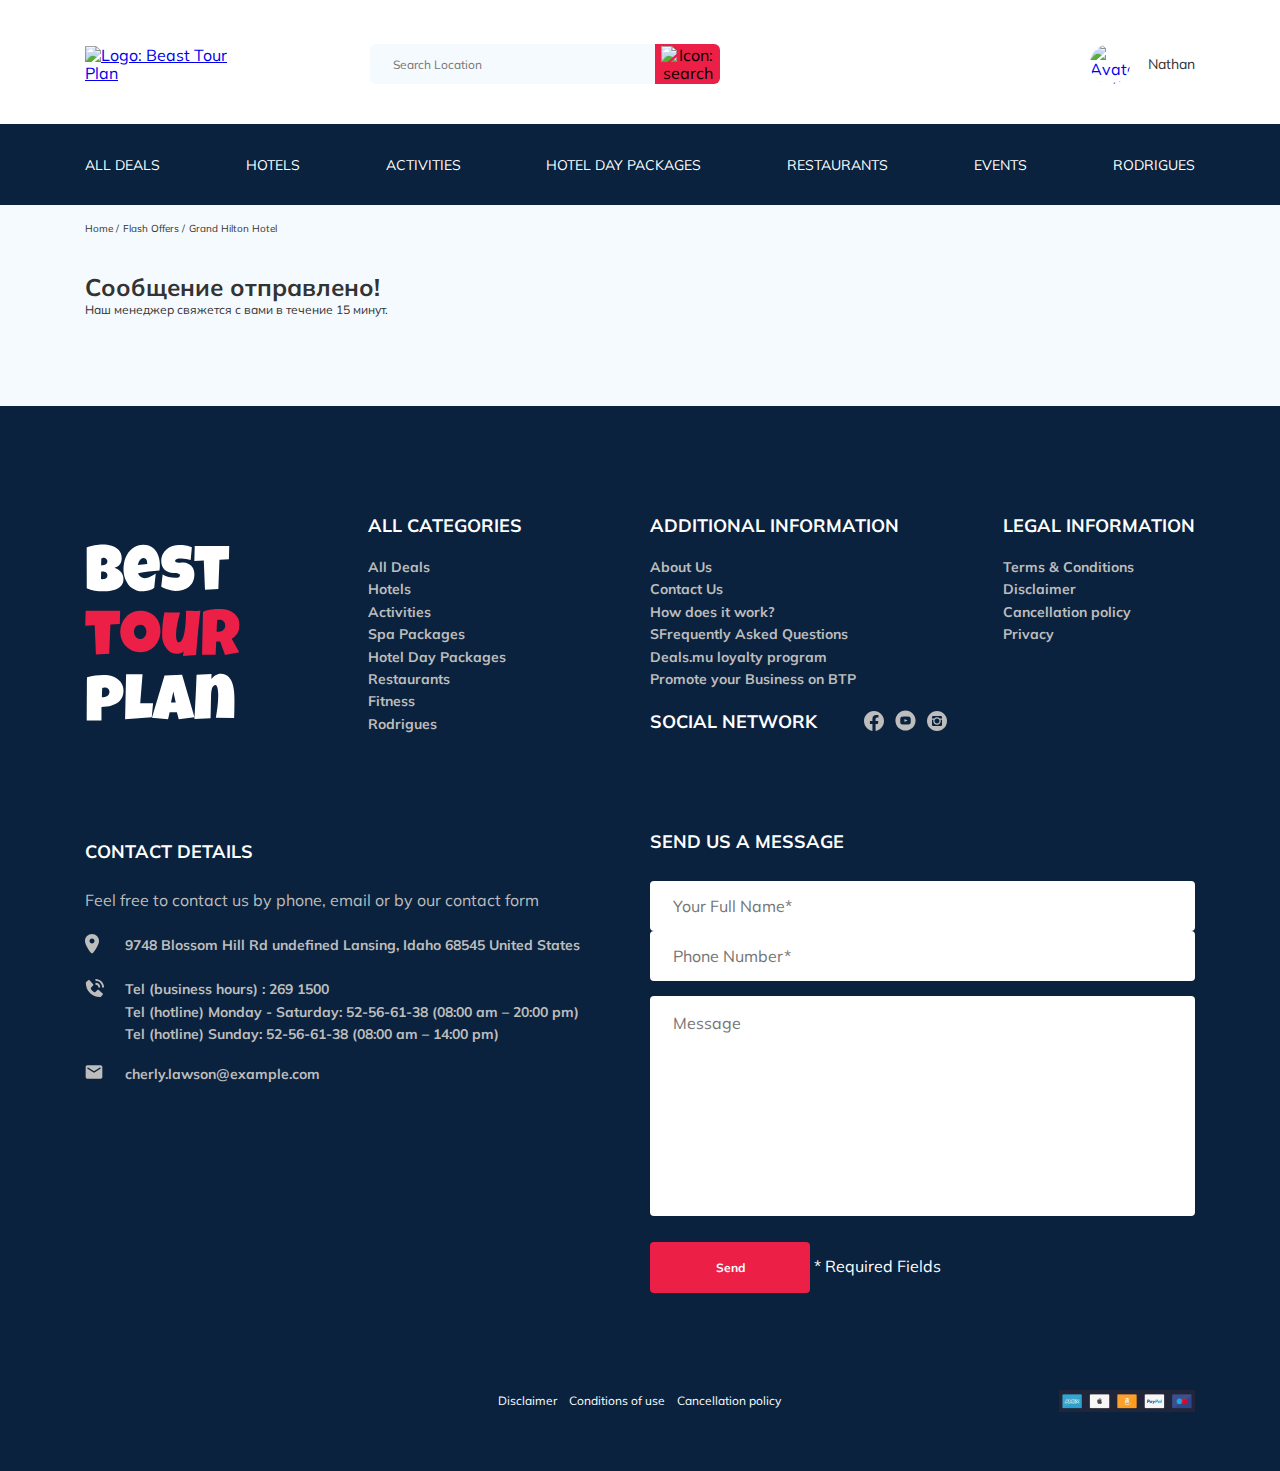
==== commit 189c4112: "доработки" ====
--- a/thankyou.html
+++ b/thankyou.html
@@ -17,7 +17,7 @@
 </head>
 
 <body>
-  <header class="navbar navbar__mobile_fixed">
+  <header class="navbar navbar--mobile-fixed">
     <div class="container">
       <div class="navbar-top">
         <a href="#" class="logo">
--- a/css/style.css
+++ b/css/style.css
@@ -1,1844 +1,2 @@
-* {
-  -webkit-box-sizing: border-box;
-          box-sizing: border-box;
-}
-
-body {
-  font-family: 'Mulish', sans-serif;
-  background-color: #F5FAFE;
-  color: #333333;
-}
-
-.container {
-  max-width: 1110px;
-  margin: auto;
-}
-
-img {
-  max-width: 100%;
-}
-
-/*! normalize.css v8.0.1 | MIT License | github.com/necolas/normalize.css */
-/* Document
-   ========================================================================== */
-/**
- * 1. Correct the line height in all browsers.
- * 2. Prevent adjustments of font size after orientation changes in iOS.
- */
-html {
-  line-height: 1.15;
-  /* 1 */
-  -webkit-text-size-adjust: 100%;
-  /* 2 */
-}
-
-/* Sections
-   ========================================================================== */
-/**
- * Remove the margin in all browsers.
- */
-body {
-  margin: 0;
-}
-
-/**
- * Render the `main` element consistently in IE.
- */
-main {
-  display: block;
-}
-
-/**
- * Correct the font size and margin on `h1` elements within `section` and
- * `article` contexts in Chrome, Firefox, and Safari.
- */
-h1 {
-  font-size: 2em;
-  margin: 0.67em 0;
-}
-
-/* Grouping content
-   ========================================================================== */
-/**
- * 1. Add the correct box sizing in Firefox.
- * 2. Show the overflow in Edge and IE.
- */
-hr {
-  -webkit-box-sizing: content-box;
-          box-sizing: content-box;
-  /* 1 */
-  height: 0;
-  /* 1 */
-  overflow: visible;
-  /* 2 */
-}
-
-/**
- * 1. Correct the inheritance and scaling of font size in all browsers.
- * 2. Correct the odd `em` font sizing in all browsers.
- */
-pre {
-  font-family: monospace, monospace;
-  /* 1 */
-  font-size: 1em;
-  /* 2 */
-}
-
-/* Text-level semantics
-   ========================================================================== */
-/**
- * Remove the gray background on active links in IE 10.
- */
-a {
-  background-color: transparent;
-}
-
-/**
- * 1. Remove the bottom border in Chrome 57-
- * 2. Add the correct text decoration in Chrome, Edge, IE, Opera, and Safari.
- */
-abbr[title] {
-  border-bottom: none;
-  /* 1 */
-  text-decoration: underline;
-  /* 2 */
-  -webkit-text-decoration: underline dotted;
-          text-decoration: underline dotted;
-  /* 2 */
-}
-
-/**
- * Add the correct font weight in Chrome, Edge, and Safari.
- */
-b,
-strong {
-  font-weight: bolder;
-}
-
-/**
- * 1. Correct the inheritance and scaling of font size in all browsers.
- * 2. Correct the odd `em` font sizing in all browsers.
- */
-code,
-kbd,
-samp {
-  font-family: monospace, monospace;
-  /* 1 */
-  font-size: 1em;
-  /* 2 */
-}
-
-/**
- * Add the correct font size in all browsers.
- */
-small {
-  font-size: 80%;
-}
-
-/**
- * Prevent `sub` and `sup` elements from affecting the line height in
- * all browsers.
- */
-sub,
-sup {
-  font-size: 75%;
-  line-height: 0;
-  position: relative;
-  vertical-align: baseline;
-}
-
-sub {
-  bottom: -0.25em;
-}
-
-sup {
-  top: -0.5em;
-}
-
-/* Embedded content
-   ========================================================================== */
-/**
- * Remove the border on images inside links in IE 10.
- */
-img {
-  border-style: none;
-}
-
-/* Forms
-   ========================================================================== */
-/**
- * 1. Change the font styles in all browsers.
- * 2. Remove the margin in Firefox and Safari.
- */
-button,
-input,
-optgroup,
-select,
-textarea {
-  font-family: inherit;
-  /* 1 */
-  font-size: 100%;
-  /* 1 */
-  line-height: 1.15;
-  /* 1 */
-  margin: 0;
-  /* 2 */
-}
-
-/**
- * Show the overflow in IE.
- * 1. Show the overflow in Edge.
- */
-button,
-input {
-  /* 1 */
-  overflow: visible;
-}
-
-/**
- * Remove the inheritance of text transform in Edge, Firefox, and IE.
- * 1. Remove the inheritance of text transform in Firefox.
- */
-button,
-select {
-  /* 1 */
-  text-transform: none;
-}
-
-/**
- * Correct the inability to style clickable types in iOS and Safari.
- */
-button,
-[type="button"],
-[type="reset"],
-[type="submit"] {
-  -webkit-appearance: button;
-}
-
-/**
- * Remove the inner border and padding in Firefox.
- */
-button::-moz-focus-inner,
-[type="button"]::-moz-focus-inner,
-[type="reset"]::-moz-focus-inner,
-[type="submit"]::-moz-focus-inner {
-  border-style: none;
-  padding: 0;
-}
-
-/**
- * Restore the focus styles unset by the previous rule.
- */
-button:-moz-focusring,
-[type="button"]:-moz-focusring,
-[type="reset"]:-moz-focusring,
-[type="submit"]:-moz-focusring {
-  outline: 1px dotted ButtonText;
-}
-
-/**
- * Correct the padding in Firefox.
- */
-fieldset {
-  padding: 0.35em 0.75em 0.625em;
-}
-
-/**
- * 1. Correct the text wrapping in Edge and IE.
- * 2. Correct the color inheritance from `fieldset` elements in IE.
- * 3. Remove the padding so developers are not caught out when they zero out
- *    `fieldset` elements in all browsers.
- */
-legend {
-  -webkit-box-sizing: border-box;
-          box-sizing: border-box;
-  /* 1 */
-  color: inherit;
-  /* 2 */
-  display: table;
-  /* 1 */
-  max-width: 100%;
-  /* 1 */
-  padding: 0;
-  /* 3 */
-  white-space: normal;
-  /* 1 */
-}
-
-/**
- * Add the correct vertical alignment in Chrome, Firefox, and Opera.
- */
-progress {
-  vertical-align: baseline;
-}
-
-/**
- * Remove the default vertical scrollbar in IE 10+.
- */
-textarea {
-  overflow: auto;
-}
-
-/**
- * 1. Add the correct box sizing in IE 10.
- * 2. Remove the padding in IE 10.
- */
-[type="checkbox"],
-[type="radio"] {
-  -webkit-box-sizing: border-box;
-          box-sizing: border-box;
-  /* 1 */
-  padding: 0;
-  /* 2 */
-}
-
-/**
- * Correct the cursor style of increment and decrement buttons in Chrome.
- */
-[type="number"]::-webkit-inner-spin-button,
-[type="number"]::-webkit-outer-spin-button {
-  height: auto;
-}
-
-/**
- * 1. Correct the odd appearance in Chrome and Safari.
- * 2. Correct the outline style in Safari.
- */
-[type="search"] {
-  -webkit-appearance: textfield;
-  /* 1 */
-  outline-offset: -2px;
-  /* 2 */
-}
-
-/**
- * Remove the inner padding in Chrome and Safari on macOS.
- */
-[type="search"]::-webkit-search-decoration {
-  -webkit-appearance: none;
-}
-
-/**
- * 1. Correct the inability to style clickable types in iOS and Safari.
- * 2. Change font properties to `inherit` in Safari.
- */
-::-webkit-file-upload-button {
-  -webkit-appearance: button;
-  /* 1 */
-  font: inherit;
-  /* 2 */
-}
-
-/* Interactive
-   ========================================================================== */
-/*
- * Add the correct display in Edge, IE 10+, and Firefox.
- */
-details {
-  display: block;
-}
-
-/*
- * Add the correct display in all browsers.
- */
-summary {
-  display: list-item;
-}
-
-/* Misc
-   ========================================================================== */
-/**
- * Add the correct display in IE 10+.
- */
-template {
-  display: none;
-}
-
-/**
- * Add the correct display in IE 10.
- */
-[hidden] {
-  display: none;
-}
-
-.navbar {
-  background-color: #ffffff;
-}
-
-.navbar-top {
-  display: -webkit-box;
-  display: -ms-flexbox;
-  display: flex;
-  -webkit-box-align: center;
-      -ms-flex-align: center;
-          align-items: center;
-  -webkit-box-pack: justify;
-      -ms-flex-pack: justify;
-          justify-content: space-between;
-  padding-top: 40px;
-  padding-bottom: 40px;
-}
-
-.navbar-top__menu-button {
-  display: none;
-}
-
-.navbar__search {
-  margin-right: auto;
-  margin-left: 108px;
-}
-
-.navbar-bottom {
-  background-color: #0A223D;
-}
-
-.navbar-menu {
-  list-style-type: none;
-  margin: 0;
-  padding: 31px 0;
-  display: -webkit-box;
-  display: -ms-flexbox;
-  display: flex;
-  -webkit-box-align: center;
-      -ms-flex-align: center;
-          align-items: center;
-  -webkit-box-pack: justify;
-      -ms-flex-pack: justify;
-          justify-content: space-between;
-  color: #fff;
-}
-
-.navbar-menu__link {
-  color: inherit;
-  text-decoration: none;
-  text-transform: uppercase;
-  font-size: 14px;
-  line-height: 18px;
-}
-
-.navbar-menu__item_mobile_visible {
-  display: none;
-}
-
-.logo {
-  width: 177px;
-}
-
-.search {
-  display: -webkit-box;
-  display: -ms-flexbox;
-  display: flex;
-  position: relative;
-  overflow: hidden;
-  border-radius: 6px;
-  height: 40px;
-}
-
-.search__input {
-  width: 350px;
-  height: 100%;
-  padding-left: 23px;
-  padding-right: 75px;
-  background: #F5FAFE;
-  border: none;
-  font-size: 12px;
-  line-height: 15px;
-  color: #333333;
-}
-
-.search__button {
-  position: absolute;
-  top: 0;
-  right: 0;
-  width: 65px;
-  height: 100%;
-  border: none;
-  background-color: #EC1F46;
-  cursor: pointer;
-}
-
-.user {
-  display: -webkit-box;
-  display: -ms-flexbox;
-  display: flex;
-  -webkit-box-align: center;
-      -ms-flex-align: center;
-          align-items: center;
-  text-decoration: none;
-}
-
-.user__avatar {
-  width: 40px;
-  height: 40px;
-  border-radius: 50%;
-  -o-object-fit: cover;
-     object-fit: cover;
-}
-
-.user__name {
-  margin-left: 18px;
-  font-size: 14px;
-  line-height: 18px;
-  color: #333333;
-}
-
-.breadcrump-list {
-  display: -webkit-box;
-  display: -ms-flexbox;
-  display: flex;
-  -webkit-box-align: center;
-      -ms-flex-align: center;
-          align-items: center;
-  padding: 18px 0;
-  margin: 0;
-  list-style: none;
-}
-
-.breadcrump-list__item {
-  font-size: 10px;
-  line-height: 13px;
-}
-
-.breadcrump-list__item:not(:last-child)::after {
-  content: '/';
-  margin-right: 4px;
-}
-
-.breadcrump-list__link {
-  text-decoration: none;
-  color: inherit;
-}
-
-.hotel {
-  padding-top: 23px;
-  padding-bottom: 70px;
-}
-
-.hotel-info {
-  display: -webkit-box;
-  display: -ms-flexbox;
-  display: flex;
-  -webkit-box-align: center;
-      -ms-flex-align: center;
-          align-items: center;
-  -webkit-box-pack: justify;
-      -ms-flex-pack: justify;
-          justify-content: space-between;
-  padding-bottom: 20px;
-}
-
-.hotel-info__offer {
-  margin-left: 14px;
-  margin-top: 4px;
-}
-
-.hotel-info__name {
-  margin-top: 4px;
-  margin-bottom: 0;
-}
-
-.hotel-info__description {
-  margin: 5px 0;
-}
-
-.hotel-name {
-  font-size: 24px;
-  line-height: 30px;
-}
-
-.hotel-wrapper {
-  display: -webkit-box;
-  display: -ms-flexbox;
-  display: flex;
-  -ms-flex-wrap: wrap;
-      flex-wrap: wrap;
-  -webkit-box-align: center;
-      -ms-flex-align: center;
-          align-items: center;
-}
-
-.hotel-description {
-  font-size: 12px;
-  line-height: 15px;
-}
-
-.hotel-grid {
-  display: -webkit-box;
-  display: -ms-flexbox;
-  display: flex;
-  -webkit-box-pack: justify;
-      -ms-flex-pack: justify;
-          justify-content: space-between;
-}
-
-.hotel-right {
-  display: -webkit-box;
-  display: -ms-flexbox;
-  display: flex;
-  -webkit-box-orient: vertical;
-  -webkit-box-direction: normal;
-      -ms-flex-direction: column;
-          flex-direction: column;
-  -webkit-box-pack: justify;
-      -ms-flex-pack: justify;
-          justify-content: space-between;
-}
-
-.hotel-slider {
-  width: 728px;
-  height: 450px;
-}
-
-.hotel-slider__item {
-  width: 100%;
-  height: 100%;
-  position: relative;
-  border-radius: 8px;
-  overflow: hidden;
-}
-
-.hotel-slider__item:after {
-  content: '';
-  position: absolute;
-  width: 100%;
-  height: 100%;
-  top: 0;
-  bottom: 0;
-  left: 0;
-  right: 0;
-  background: -webkit-gradient(linear, left top, left bottom, from(rgba(0, 122, 223, 0.48)), to(rgba(255, 255, 255, 0.128)));
-  background: linear-gradient(180deg, rgba(0, 122, 223, 0.48) 0%, rgba(255, 255, 255, 0.128) 100%);
-  z-index: 10;
-}
-
-.hotel-slider__button {
-  position: absolute;
-  top: 50%;
-  -webkit-transform: translateY(-50%);
-          transform: translateY(-50%);
-  z-index: 99;
-  width: 30px;
-  height: 30px;
-  border: none;
-  cursor: pointer;
-  background-repeat: no-repeat;
-  background-position: center;
-  background-size: 10px;
-  background-color: transparent;
-}
-
-.hotel-slider__button--next {
-  right: 18px;
-  background-image: url(../img/arrow-next.svg);
-}
-
-.hotel-slider__button--prev {
-  left: 18px;
-  background-image: url(../img/arrow-prev.svg);
-}
-
-.stars {
-  -ms-flex-preferred-size: 100%;
-      flex-basis: 100%;
-}
-
-.offer {
-  font-size: 10px;
-  line-height: 13px;
-  padding: 4px 9px;
-  background-color: #EC1F46;
-  border-radius: 3px;
-  color: #fff;
-}
-
-.rating {
-  max-width: 65px;
-  min-height: 45px;
-  text-align: center;
-  color: #fff;
-  background-color: #EC1F46;
-  border-radius: 4px;
-}
-
-.rating__text {
-  font-size: 8px;
-  line-height: 10px;
-}
-
-.rating__counter {
-  font-size: 14px;
-  line-height: 18px;
-}
-
-.booking {
-  font-family: 'Nunito', sans-serif;
-  background-color: #0A223D;
-  color: #fff;
-  border-radius: 8px;
-  width: 350px;
-  min-height: 210px;
-  padding: 28px;
-}
-
-.booking__info {
-  display: -webkit-box;
-  display: -ms-flexbox;
-  display: flex;
-  -webkit-box-pack: justify;
-      -ms-flex-pack: justify;
-          justify-content: space-between;
-  margin-bottom: 9px;
-}
-
-.booking__price {
-  display: -webkit-box;
-  display: -ms-flexbox;
-  display: flex;
-  -webkit-box-orient: vertical;
-  -webkit-box-direction: normal;
-      -ms-flex-direction: column;
-          flex-direction: column;
-}
-
-.booking__start {
-  font-weight: normal;
-  font-size: 10px;
-  line-height: 14px;
-}
-
-.booking__pricetag {
-  font-style: normal;
-  font-weight: 800;
-  font-size: 24px;
-  line-height: 33px;
-}
-
-.booking__per-room {
-  font-style: normal;
-  font-weight: normal;
-  font-size: 12px;
-  line-height: 16px;
-}
-
-.booking__room {
-  margin-top: 4px;
-}
-
-.booking__text {
-  display: -webkit-box;
-  display: -ms-flexbox;
-  display: flex;
-  -webkit-box-align: center;
-      -ms-flex-align: center;
-          align-items: center;
-  -webkit-box-pack: justify;
-      -ms-flex-pack: justify;
-          justify-content: space-between;
-  margin-bottom: 8px;
-  font-style: normal;
-  font-weight: normal;
-  font-size: 12px;
-  line-height: 16px;
-}
-
-.booking__description {
-  margin-left: 9px;
-}
-
-.booking__call-center {
-  display: -webkit-box;
-  display: -ms-flexbox;
-  display: flex;
-  -webkit-box-align: center;
-      -ms-flex-align: center;
-          align-items: center;
-  -webkit-box-pack: justify;
-      -ms-flex-pack: justify;
-          justify-content: space-between;
-  margin-bottom: 17px;
-}
-
-.booking__heading {
-  font-style: normal;
-  font-weight: 600;
-  font-size: 18px;
-  line-height: 25px;
-}
-
-.booking__number {
-  display: -webkit-box;
-  display: -ms-flexbox;
-  display: flex;
-  -webkit-box-align: center;
-      -ms-flex-align: center;
-          align-items: center;
-  -webkit-box-pack: justify;
-      -ms-flex-pack: justify;
-          justify-content: space-between;
-  color: inherit;
-  text-decoration: none;
-  font-style: normal;
-  font-weight: 600;
-  font-size: 18px;
-  line-height: 25px;
-}
-
-.booking__num {
-  margin-left: 8px;
-}
-
-.booking__button {
-  width: 100%;
-  min-height: 45px;
-  font-weight: 600;
-  font-size: 14px;
-  line-height: 19px;
-  border-radius: 4px;
-  background-color: #EC1F46;
-  color: #fff;
-  border: none;
-  cursor: pointer;
-}
-
-.map {
-  width: 347px;
-  height: 213px;
-  border-radius: 10px;
-  background-color: grey;
-  overflow: hidden;
-}
-
-.newsletter {
-  position: relative;
-  padding: 98px 0 87px 0;
-  background-image: url(../img/newsletter-bg.jpg);
-  background-repeat: no-repeat;
-  background-position: center;
-  background-size: cover;
-}
-
-.newsletter::before {
-  content: '';
-  position: absolute;
-  top: 0;
-  left: 0;
-  right: 0;
-  bottom: 0;
-  width: 100%;
-  height: 100%;
-  background-color: rgba(10, 34, 61, 0.8);
-}
-
-.newsletter-wrapper {
-  position: relative;
-  display: -webkit-box;
-  display: -ms-flexbox;
-  display: flex;
-  -webkit-box-align: center;
-      -ms-flex-align: center;
-          align-items: center;
-  -webkit-box-pack: justify;
-      -ms-flex-pack: justify;
-          justify-content: space-between;
-  max-width: 731px;
-  margin: auto;
-}
-
-.newsletter-title {
-  color: #fff;
-  font-style: normal;
-  font-weight: 300;
-  font-size: 24px;
-  line-height: 30px;
-}
-
-.newsletter-title__strong {
-  display: block;
-  font-size: 36px;
-  line-height: 45px;
-  text-transform: uppercase;
-}
-
-.subscribe {
-  position: relative;
-  width: 350px;
-  height: 55px;
-  border-radius: 4px;
-  overflow: hidden;
-}
-
-.subscribe__input {
-  position: absolute;
-  width: 100%;
-  height: 100%;
-  border: none;
-  padding-right: 75px;
-  padding-left: 33px;
-  font-style: normal;
-  font-weight: 300;
-  font-size: 14px;
-  line-height: 18px;
-}
-
-.subscribe__button {
-  position: absolute;
-  min-width: 65px;
-  right: 0;
-  top: 0;
-  height: 100%;
-  border: none;
-  background-color: #EC1F46;
-  color: #fff;
-  cursor: pointer;
-}
-
-.reviews {
-  padding: 40px 0 70px 0;
-}
-
-.reviews__title {
-  font-style: normal;
-  font-weight: bold;
-  font-size: 36px;
-  line-height: 45px;
-  text-align: center;
-  text-transform: uppercase;
-  margin-bottom: 70px;
-}
-
-.reviews-slider__item {
-  position: relative;
-  display: -webkit-box;
-  display: -ms-flexbox;
-  display: flex;
-  -webkit-box-orient: vertical;
-  -webkit-box-direction: normal;
-      -ms-flex-direction: column;
-          flex-direction: column;
-  -webkit-box-align: center;
-      -ms-flex-align: center;
-          align-items: center;
-  max-width: 730px;
-  margin: 45px auto 0;
-  background-color: #fff;
-  border-radius: 8px;
-  padding: 0 62px 30px;
-}
-
-.reviews-slider__item::before {
-  content: '';
-  position: absolute;
-  left: 62px;
-  top: 13px;
-  width: 70px;
-  height: 47px;
-  background-image: url(../img/quote-left.svg);
-  background-repeat: no-repeat;
-}
-
-.reviews-slider__item::after {
-  content: '';
-  position: absolute;
-  right: 62px;
-  top: 118px;
-  width: 70px;
-  height: 47px;
-  background-image: url(../img/quote-right.svg);
-  background-repeat: no-repeat;
-}
-
-.reviews-slider__button {
-  position: absolute;
-  top: 50%;
-  -webkit-transform: translateY(-50%);
-          transform: translateY(-50%);
-  width: 30px;
-  height: 30px;
-  background-repeat: no-repeat;
-  background-size: 10px;
-  background-position: center;
-  border: none;
-  background-color: transparent;
-  cursor: pointer;
-  z-index: 99;
-}
-
-.reviews-slider__button--prev {
-  background-image: url(../img/arrow-prev-secondary.svg);
-  left: 0;
-}
-
-.reviews-slider__button--next {
-  background-image: url(../img/arrow-next-secondary.svg);
-  right: 0;
-}
-
-.reviews-slider__profile {
-  display: -webkit-box;
-  display: -ms-flexbox;
-  display: flex;
-  -webkit-box-orient: vertical;
-  -webkit-box-direction: normal;
-      -ms-flex-direction: column;
-          flex-direction: column;
-  -webkit-box-align: center;
-      -ms-flex-align: center;
-          align-items: center;
-  margin-top: -45px;
-  margin-bottom: 30px;
-}
-
-.reviews-slider__avatar {
-  width: 90px;
-  height: 90px;
-  border-radius: 50%;
-  -o-object-fit: cover;
-     object-fit: cover;
-  margin-bottom: 9px;
-}
-
-.reviews-slider__username {
-  font-style: normal;
-  font-weight: bold;
-  font-size: 12px;
-  line-height: 15px;
-  color: #EC1F46;
-  margin-bottom: 10px;
-}
-
-.reviews-slider__date {
-  font-style: normal;
-  font-weight: normal;
-  font-size: 10px;
-  line-height: 13px;
-  margin-bottom: 4px;
-}
-
-.reviews-slider__rating {
-  display: -webkit-box;
-  display: -ms-flexbox;
-  display: flex;
-  -webkit-box-align: center;
-      -ms-flex-align: center;
-          align-items: center;
-}
-
-.reviews-slider__text {
-  max-width: 537px;
-  font-style: normal;
-  font-weight: normal;
-  font-size: 12px;
-  line-height: 160%;
-  text-align: justify;
-  margin: auto;
-}
-
-.activities {
-  padding: 60px 0 98px 0;
-}
-
-.activities__title {
-  font-style: normal;
-  font-weight: bold;
-  font-size: 24px;
-  line-height: 30px;
-  text-transform: uppercase;
-  margin-bottom: 57px;
-}
-
-.activities-wrapper {
-  display: -webkit-box;
-  display: -ms-flexbox;
-  display: flex;
-  -webkit-box-pack: justify;
-      -ms-flex-pack: justify;
-          justify-content: space-between;
-}
-
-.card {
-  display: -webkit-box;
-  display: -ms-flexbox;
-  display: flex;
-  position: relative;
-  -webkit-box-orient: vertical;
-  -webkit-box-direction: normal;
-      -ms-flex-direction: column;
-          flex-direction: column;
-  -webkit-box-align: start;
-      -ms-flex-align: start;
-          align-items: flex-start;
-  padding: 24px 26px;
-  width: 255px;
-  height: 255px;
-  border-radius: 6px;
-  overflow: hidden;
-}
-
-.card::before {
-  content: '';
-  position: absolute;
-  left: 0;
-  right: 0;
-  top: 0;
-  bottom: 0;
-  background: linear-gradient(179.83deg, rgba(196, 196, 196, 0) 35.34%, #0A223D 99.85%);
-  z-index: -1;
-}
-
-.card__image {
-  position: absolute;
-  left: 0;
-  right: 0;
-  top: 0;
-  bottom: 0;
-  width: 100%;
-  height: 100%;
-  -o-object-fit: cover;
-     object-fit: cover;
-  z-index: -2;
-}
-
-.card__title {
-  margin-top: auto;
-  margin-bottom: 18px;
-  color: #fff;
-  font-style: normal;
-  font-weight: bold;
-  font-size: 16px;
-  line-height: 20px;
-}
-
-.card__button {
-  font-style: normal;
-  font-weight: 600;
-  font-size: 12px;
-  line-height: 16px;
-  color: #fff;
-  padding: 7px 22px;
-  border: none;
-  background-color: #EC1F46;
-  border-radius: 4px;
-  cursor: pointer;
-}
-
-.footer {
-  background-color: #0A223D;
-  color: #fff;
-  padding-top: 108px;
-  padding-bottom: 46px;
-}
-
-.footer-wrapper {
-  display: -ms-grid;
-  display: grid;
-  -ms-grid-columns: (minmax(min-content, 1fr))[4];
-      grid-template-columns: repeat(4, minmax(-webkit-min-content, 1fr));
-      grid-template-columns: repeat(4, minmax(min-content, 1fr));
-  grid-gap: 20px;
-  grid-auto-rows: minmax(40px, -webkit-min-content);
-  grid-auto-rows: minmax(40px, min-content);
-  -webkit-box-align: start;
-      -ms-flex-align: start;
-          align-items: start;
-}
-
-.footer__logo {
-  width: 166px;
-  -ms-grid-row: 1;
-  -ms-grid-row-span: 2;
-  grid-row: 1 / 3;
-  -ms-flex-item-align: center;
-      -ms-grid-row-align: center;
-      align-self: center;
-}
-
-.footer__categories {
-  -ms-grid-row: 1;
-  -ms-grid-row-span: 3;
-  grid-row: 1 / 4;
-}
-
-.footer__social-links {
-  display: -webkit-box;
-  display: -ms-flexbox;
-  display: flex;
-  -webkit-box-align: center;
-      -ms-flex-align: center;
-          align-items: center;
-  min-width: 83px;
-  -webkit-box-pack: justify;
-      -ms-flex-pack: justify;
-          justify-content: space-between;
-}
-
-.footer__social-network {
-  display: -webkit-box;
-  display: -ms-flexbox;
-  display: flex;
-  -ms-flex-line-pack: center;
-      align-content: center;
-  -webkit-box-align: start;
-      -ms-flex-align: start;
-          align-items: start;
-  -ms-grid-row: 2;
-  -ms-grid-row-span: 2;
-  grid-row: 2 / 4;
-  grid-column: span 2;
-}
-
-.footer__contact-details {
-  grid-column: span 2;
-}
-
-.footer__contact-form {
-  grid-column: span 2;
-}
-
-.footer__form {
-  display: -webkit-box;
-  display: -ms-flexbox;
-  display: flex;
-  -webkit-box-align: center;
-      -ms-flex-align: center;
-          align-items: center;
-  -webkit-box-pack: justify;
-      -ms-flex-pack: justify;
-          justify-content: space-between;
-  -ms-flex-wrap: wrap;
-      flex-wrap: wrap;
-  margin-bottom: 94px;
-}
-
-.footer__ul {
-  padding: 0;
-  margin: 0;
-  list-style: none;
-}
-
-.footer__title {
-  font-style: normal;
-  font-weight: bold;
-  font-size: 18px;
-  line-height: 23px;
-  margin: 0 0 16px 0;
-  text-transform: uppercase;
-}
-
-.footer__title--inline {
-  margin: 0 43px 0 0;
-}
-
-.footer__title--mb-3 {
-  margin-bottom: 34px;
-}
-
-.footer__item {
-  display: -webkit-box;
-  display: -ms-flexbox;
-  display: flex;
-  -webkit-box-align: start;
-      -ms-flex-align: start;
-          align-items: flex-start;
-  font-style: normal;
-  font-weight: bold;
-  font-size: 14px;
-  line-height: 160%;
-  color: #BDBDBD;
-}
-
-.footer__item--mb-2 {
-  margin-bottom: 20px;
-}
-
-.footer__icon-wrapper {
-  min-width: 40px;
-}
-
-.footer__text {
-  color: #BDBDBD;
-  margin-bottom: 22px;
-}
-
-.footer__link {
-  text-decoration: none;
-  color: inherit;
-}
-
-.footer__input {
-  background-color: #FFFFFF;
-  border-radius: 4px;
-  border: none;
-  padding: 0 23px;
-  height: 50px;
-  margin-bottom: 15px;
-  -ms-flex-preferred-size: 48%;
-      flex-basis: 48%;
-}
-
-.footer__message {
-  background: #FFFFFF;
-  border-radius: 4px;
-  padding: 18px 23px;
-  max-width: 539px;
-  min-height: 123px;
-  border: none;
-  -ms-flex-preferred-size: 100%;
-      flex-basis: 100%;
-  margin-bottom: 23px;
-  resize: none;
-  overflow: hidden;
-}
-
-.footer__button {
-  min-width: 160px;
-  min-height: 50px;
-  padding: 18px;
-  font-style: normal;
-  font-weight: bold;
-  font-size: 12px;
-  line-height: 15px;
-  color: #fff;
-  background-color: #EC1F46;
-  border: none;
-  border-radius: 4px;
-  cursor: pointer;
-}
-
-.footer__info {
-  font-style: normal;
-  font-weight: bold;
-  font-size: 12px;
-  line-height: 15px;
-  color: #E0E0E0;
-  overflow: hidden;
-}
-
-.footer__conditions {
-  -ms-grid-column: 2;
-  -ms-grid-column-span: 3;
-  grid-column: 2 / 5;
-  -ms-grid-row: 5;
-  -ms-grid-row-span: 1;
-  grid-row: 5 / 6;
-  display: -webkit-box;
-  display: -ms-flexbox;
-  display: flex;
-  -webkit-box-pack: justify;
-      -ms-flex-pack: justify;
-          justify-content: space-between;
-  -webkit-box-align: center;
-      -ms-flex-align: center;
-          align-items: center;
-}
-
-.footer__conditions-links {
-  grid-column: span 2;
-  display: -webkit-box;
-  display: -ms-flexbox;
-  display: flex;
-  -webkit-box-align: center;
-      -ms-flex-align: center;
-          align-items: center;
-  -webkit-box-pack: justify;
-      -ms-flex-pack: justify;
-          justify-content: space-between;
-  width: 283px;
-  height: 15px;
-  font-style: normal;
-  font-weight: normal;
-  font-size: 12px;
-  line-height: 15px;
-  color: #fff;
-}
-
-.footer__conditions-formpay {
-  width: 136px;
-  height: 22px;
-}
-
-@media (max-width: 1200px) {
-  .container {
-    max-width: 960px;
-  }
-  .hotel__slider {
-    width: 590px;
-  }
-  .hotel-slider__image {
-    width: 100%;
-    height: 100%;
-    -o-object-fit: cover;
-       object-fit: cover;
-  }
-  .card {
-    width: 230px;
-    height: 230px;
-  }
-  .footer__input {
-    -ms-flex-preferred-size: 100%;
-        flex-basis: 100%;
-  }
-}
-
-@media (max-width: 992px) {
-  .container,
-  .newsletter-wrapper {
-    max-width: 700px;
-  }
-  .logo {
-    width: 132px;
-  }
-  .navbar-top {
-    padding-top: 30px;
-    padding-bottom: 30px;
-  }
-  .navbar__search {
-    margin-left: auto;
-  }
-  .navbar-menu {
-    padding-top: 22px;
-    padding-bottom: 22px;
-  }
-  .navbar-menu__link {
-    font-size: 12px;
-    line-height: 15px;
-  }
-  .search__input {
-    width: 340px;
-  }
-  .hotel-grid {
-    -webkit-box-orient: vertical;
-    -webkit-box-direction: normal;
-        -ms-flex-direction: column;
-            flex-direction: column;
-  }
-  .hotel__slider {
-    margin-bottom: 30px;
-  }
-  .hotel-right {
-    -webkit-box-orient: horizontal;
-    -webkit-box-direction: normal;
-        -ms-flex-direction: row;
-            flex-direction: row;
-  }
-  .hotel-slider {
-    width: 100%;
-  }
-  .booking {
-    width: 340px;
-  }
-  .map {
-    width: 340px;
-  }
-  .reviews-slider__item {
-    max-width: 580px;
-  }
-  .activities-wrapper {
-    -ms-flex-wrap: wrap;
-        flex-wrap: wrap;
-  }
-  .activities__card {
-    margin-bottom: 20px;
-  }
-  .card {
-    width: 340px;
-    height: 255px;
-  }
-  .footer-wrapper {
-    -ms-grid-columns: (1fr)[6];
-        grid-template-columns: repeat(6, 1fr);
-    grid-row-gap: 40px;
-  }
-  .footer__input {
-    -ms-flex-preferred-size: 49%;
-        flex-basis: 49%;
-  }
-  .footer__logo {
-    -ms-grid-row: 1;
-    -ms-grid-row-span: 1;
-    grid-row: 1 / 2;
-    grid-column: span 2;
-  }
-  .footer__social-network {
-    -ms-grid-row: 1;
-    -ms-grid-row-span: 1;
-    grid-row: 1 / 2;
-    grid-column: span 4;
-    -ms-flex-item-align: center;
-        -ms-grid-row-align: center;
-        align-self: center;
-  }
-  .footer__categories {
-    -ms-grid-row: 2;
-    -ms-grid-row-span: 1;
-    grid-row: 2 / 3;
-    grid-column: span 2;
-  }
-  .footer__legal {
-    grid-column: span 2;
-  }
-  .footer__additional {
-    grid-column: span 2;
-  }
-  .footer__contact-details {
-    -ms-grid-row: 3;
-    grid-row: 3;
-    grid-column: span 5;
-  }
-  .footer__contact-form {
-    -ms-grid-row: 4;
-    grid-row: 4;
-    grid-column: span 5;
-  }
-  .footer__conditions {
-    -ms-grid-column: 1;
-    -ms-grid-column-span: 6;
-    grid-column: 1 / 7;
-  }
-  .footer__conditions-links {
-    -ms-grid-column: 1;
-    -ms-grid-column-span: 2;
-    grid-column: 1 / 3;
-  }
-}
-
-@media (max-width: 768px) {
-  .container {
-    max-width: 576px;
-    width: 92%;
-  }
-  body {
-    padding-top: 78px;
-  }
-  .navbar__mobile_fixed {
-    position: fixed;
-    left: 0;
-    top: 0;
-    right: 0;
-    z-index: 99;
-  }
-  .navbar__search_mobile_hidden, .navbar__user_mobile_hidden {
-    display: none;
-  }
-  .navbar__search_mobile_visible, .navbar__user_mobile_visible {
-    display: -webkit-box;
-    display: -ms-flexbox;
-    display: flex;
-  }
-  .navbar__user {
-    -webkit-box-orient: vertical;
-    -webkit-box-direction: normal;
-        -ms-flex-direction: column;
-            flex-direction: column;
-    -webkit-box-pack: center;
-        -ms-flex-pack: center;
-            justify-content: center;
-  }
-  .navbar-bottom {
-    display: none;
-    position: fixed;
-    left: 0;
-    right: 0;
-    bottom: 0;
-    top: 78px;
-    padding-top: 30px;
-  }
-  .navbar-bottom--visible {
-    display: block;
-  }
-  .navbar-menu {
-    -webkit-box-orient: vertical;
-    -webkit-box-direction: normal;
-        -ms-flex-direction: column;
-            flex-direction: column;
-  }
-  .navbar-menu__item {
-    margin-bottom: 20px;
-  }
-  .navbar-menu__item_mobile_visible {
-    display: block;
-  }
-  .menu-button {
-    display: -webkit-box;
-    display: -ms-flexbox;
-    display: flex;
-    width: 16px;
-    height: 11px;
-    padding: 0;
-    -webkit-box-align: center;
-        -ms-flex-align: center;
-            align-items: center;
-    -webkit-box-pack: justify;
-        -ms-flex-pack: justify;
-            justify-content: space-between;
-    -webkit-box-orient: vertical;
-    -webkit-box-direction: normal;
-        -ms-flex-direction: column;
-            flex-direction: column;
-    border: none;
-    background-color: #fff;
-    cursor: pointer;
-  }
-  .menu-button__line {
-    width: 16px;
-    height: 1px;
-    background: #333333;
-  }
-  .user__name_light {
-    color: #fff;
-    margin-left: 0;
-    margin-top: 10px;
-  }
-  .stars {
-    -ms-flex-preferred-size: auto;
-        flex-basis: auto;
-  }
-  .hotel-name {
-    -ms-flex-preferred-size: 100%;
-        flex-basis: 100%;
-  }
-  .hotel-wrapper {
-    -webkit-box-pack: justify;
-        -ms-flex-pack: justify;
-            justify-content: space-between;
-  }
-  .hotel-info__text {
-    width: 100%;
-  }
-  .hotel-info__name {
-    margin-top: 10px;
-    margin-bottom: 0;
-  }
-  .hotel-info__rating {
-    display: none;
-  }
-  .hotel-info__offer {
-    -webkit-box-ordinal-group: 0;
-        -ms-flex-order: -1;
-            order: -1;
-    margin-left: 0;
-  }
-  .hotel-right {
-    -webkit-box-orient: vertical;
-    -webkit-box-direction: normal;
-        -ms-flex-direction: column;
-            flex-direction: column;
-    min-height: 450px;
-  }
-  .hotel-slider {
-    height: 350px;
-  }
-  .booking {
-    width: 100%;
-  }
-  .map {
-    width: 100%;
-  }
-  .newsletter-wrapper {
-    max-width: 576px;
-    width: 92%;
-    -webkit-box-orient: vertical;
-    -webkit-box-direction: normal;
-        -ms-flex-direction: column;
-            flex-direction: column;
-    -webkit-box-align: start;
-        -ms-flex-align: start;
-            align-items: flex-start;
-  }
-  .reviews-slider__item {
-    padding: 0 30px 30px;
-  }
-  .reviews-slider__item:after, .reviews-slider__item:before {
-    display: none;
-  }
-  .reviews-slider__button {
-    top: 32px;
-  }
-  .reviews-slider__button--prev {
-    left: 50%;
-    -webkit-transform: translate -50%, 0;
-            transform: translate -50%, 0;
-    margin-left: -65px;
-  }
-  .reviews-slider__button--next {
-    right: 50%;
-    -webkit-transform: translate 50%, 0;
-            transform: translate 50%, 0;
-    margin-right: -65px;
-  }
-  .activities {
-    padding-top: 40px;
-    padding-bottom: 60px;
-  }
-  .card {
-    width: 49%;
-    height: 255px;
-  }
-  .footer__form {
-    margin-bottom: 16px;
-  }
-  .footer__input {
-    -ms-flex-preferred-size: 100%;
-        flex-basis: 100%;
-  }
-}
-
-@media (max-width: 576px) {
-  .logo {
-    width: 99px;
-  }
-  .hotel__slider {
-    margin-bottom: 20px;
-  }
-  .hotel-slider {
-    height: 250px;
-  }
-  .newsletter {
-    padding: 76px 0 83px 0;
-  }
-  .newsletter-title__strong {
-    font-size: 30px;
-    line-height: 38px;
-  }
-  .newsletter__title {
-    margin-bottom: 37px;
-    font-size: 20px;
-    line-height: 25px;
-  }
-  .subscribe {
-    width: 100%;
-  }
-  .card {
-    width: 100%;
-  }
-  .footer-wrapper {
-    -ms-grid-columns: 1fr;
-        grid-template-columns: 1fr;
-  }
-  .footer__logo {
-    -ms-grid-row: 1;
-    grid-row: 1;
-    -ms-grid-column: 1;
-    grid-column: 1;
-  }
-  .footer__social-network {
-    -ms-grid-row: 2;
-    grid-row: 2;
-    -ms-grid-column: 1;
-    grid-column: 1;
-  }
-  .footer__additional {
-    -ms-grid-row: 3;
-    grid-row: 3;
-    -ms-grid-column: 1;
-    grid-column: 1;
-  }
-  .footer__categories {
-    -ms-grid-row: 4;
-    grid-row: 4;
-    -ms-grid-column: 1;
-    grid-column: 1;
-  }
-  .footer__legal {
-    -ms-grid-row: 5;
-    grid-row: 5;
-    -ms-grid-column: 1;
-    grid-column: 1;
-  }
-  .footer__contact-details {
-    -ms-grid-row: 6;
-    grid-row: 6;
-    -ms-grid-column: 1;
-    grid-column: 1;
-  }
-  .footer__contact-form {
-    -ms-grid-row: 7;
-    grid-row: 7;
-    -ms-grid-column: 1;
-    grid-column: 1;
-  }
-  .footer__message {
-    width: 100%;
-  }
-  .footer__conditions {
-    -ms-grid-column: 1;
-    grid-column: 1;
-    -ms-grid-row: 8;
-    grid-row: 8;
-    -webkit-box-orient: vertical;
-    -webkit-box-direction: normal;
-        -ms-flex-direction: column;
-            flex-direction: column;
-    -webkit-box-align: start;
-        -ms-flex-align: start;
-            align-items: flex-start;
-  }
-}
-
-@media (max-width: 320px) {
-  .footer__form {
-    margin-bottom: 0px;
-  }
-  .footer-wrapper {
-    -ms-grid-columns: 1fr;
-        grid-template-columns: 1fr;
-  }
-  .footer__logo {
-    -ms-grid-row: 1;
-    grid-row: 1;
-    -ms-grid-column: 1;
-    grid-column: 1;
-  }
-  .footer__social-network {
-    -ms-grid-row: 2;
-    grid-row: 2;
-    -ms-grid-column: 1;
-    grid-column: 1;
-  }
-  .footer__additional {
-    -ms-grid-row: 3;
-    grid-row: 3;
-    -ms-grid-column: 1;
-    grid-column: 1;
-  }
-  .footer__categories {
-    -ms-grid-row: 4;
-    grid-row: 4;
-    -ms-grid-column: 1;
-    grid-column: 1;
-  }
-  .footer__legal {
-    -ms-grid-row: 5;
-    grid-row: 5;
-    -ms-grid-column: 1;
-    grid-column: 1;
-  }
-  .footer__contact-details {
-    -ms-grid-row: 6;
-    grid-row: 6;
-    -ms-grid-column: 1;
-    grid-column: 1;
-  }
-  .footer__contact-form {
-    -ms-grid-row: 7;
-    grid-row: 7;
-    -ms-grid-column: 1;
-    grid-column: 1;
-  }
-  .footer__message {
-    width: 100%;
-  }
-  .footer__conditions {
-    -ms-grid-column: 1;
-    grid-column: 1;
-    -ms-grid-row: 8;
-    grid-row: 8;
-    -webkit-box-orient: vertical;
-    -webkit-box-direction: normal;
-        -ms-flex-direction: column;
-            flex-direction: column;
-    -webkit-box-align: start;
-        -ms-flex-align: start;
-            align-items: flex-start;
-  }
-}
+*{-webkit-box-sizing:border-box;box-sizing:border-box}body{font-family:'Mulish', sans-serif;background-color:#F5FAFE;color:#333}.container{max-width:1110px;margin:auto}img{max-width:100%}.form{display:-webkit-box;display:-ms-flexbox;display:flex;-webkit-box-align:center;-ms-flex-align:center;align-items:center;-webkit-box-pack:justify;-ms-flex-pack:justify;justify-content:space-between;-ms-flex-wrap:wrap;flex-wrap:wrap}.input{background-color:#FFFFFF;border-radius:4px;border:none;padding:0 23px;height:50px}.message{background:#FFFFFF;border-radius:4px;padding:18px 23px;border:none;resize:none;overflow:hidden}.button{min-width:160px;min-height:50px;padding:18px;font-style:normal;font-weight:bold;font-size:12px;line-height:15px;color:#fff;background-color:#EC1F46;border:none;border-radius:4px;cursor:pointer}.invalid{color:#EC1F46}/*! normalize.css v8.0.1 | MIT License | github.com/necolas/normalize.css */html{line-height:1.15;-webkit-text-size-adjust:100%}body{margin:0}main{display:block}h1{font-size:2em;margin:0.67em 0}hr{-webkit-box-sizing:content-box;box-sizing:content-box;height:0;overflow:visible}pre{font-family:monospace, monospace;font-size:1em}a{background-color:transparent}abbr[title]{border-bottom:none;text-decoration:underline;-webkit-text-decoration:underline dotted;text-decoration:underline dotted}b,strong{font-weight:bolder}code,kbd,samp{font-family:monospace, monospace;font-size:1em}small{font-size:80%}sub,sup{font-size:75%;line-height:0;position:relative;vertical-align:baseline}sub{bottom:-0.25em}sup{top:-0.5em}img{border-style:none}button,input,optgroup,select,textarea{font-family:inherit;font-size:100%;line-height:1.15;margin:0}button,input{overflow:visible}button,select{text-transform:none}button,[type="button"],[type="reset"],[type="submit"]{-webkit-appearance:button}button::-moz-focus-inner,[type="button"]::-moz-focus-inner,[type="reset"]::-moz-focus-inner,[type="submit"]::-moz-focus-inner{border-style:none;padding:0}button:-moz-focusring,[type="button"]:-moz-focusring,[type="reset"]:-moz-focusring,[type="submit"]:-moz-focusring{outline:1px dotted ButtonText}fieldset{padding:0.35em 0.75em 0.625em}legend{-webkit-box-sizing:border-box;box-sizing:border-box;color:inherit;display:table;max-width:100%;padding:0;white-space:normal}progress{vertical-align:baseline}textarea{overflow:auto}[type="checkbox"],[type="radio"]{-webkit-box-sizing:border-box;box-sizing:border-box;padding:0}[type="number"]::-webkit-inner-spin-button,[type="number"]::-webkit-outer-spin-button{height:auto}[type="search"]{-webkit-appearance:textfield;outline-offset:-2px}[type="search"]::-webkit-search-decoration{-webkit-appearance:none}::-webkit-file-upload-button{-webkit-appearance:button;font:inherit}details{display:block}summary{display:list-item}template{display:none}[hidden]{display:none}.navbar{background-color:#ffffff}.navbar-top{display:-webkit-box;display:-ms-flexbox;display:flex;-webkit-box-align:center;-ms-flex-align:center;align-items:center;-webkit-box-pack:justify;-ms-flex-pack:justify;justify-content:space-between;padding-top:44px;padding-bottom:40px}.navbar-top__menu-button{display:none}.navbar__search{margin-right:auto;margin-left:108px}.navbar-bottom{background-color:#0A223D}.navbar-menu{list-style-type:none;margin:0;padding:31px 0;display:-webkit-box;display:-ms-flexbox;display:flex;-webkit-box-align:center;-ms-flex-align:center;align-items:center;-webkit-box-pack:justify;-ms-flex-pack:justify;justify-content:space-between;color:#fff}.navbar-menu__link{color:inherit;text-decoration:none;text-transform:uppercase;font-size:14px;line-height:18px}.navbar-menu__item_mobile_visible{display:none}.logo{width:177px}.search{display:-webkit-box;display:-ms-flexbox;display:flex;position:relative;overflow:hidden;border-radius:6px;height:40px}.search__input{width:350px;height:100%;padding-left:23px;padding-right:75px;background:#F5FAFE;border:none;font-size:12px;line-height:15px;color:#333}.search__button{position:absolute;top:0;right:0;width:65px;height:100%;border:none;background-color:#EC1F46;cursor:pointer}.search__button:hover{background-color:#f380b0;cursor:pointer}.user{display:-webkit-box;display:-ms-flexbox;display:flex;-webkit-box-align:center;-ms-flex-align:center;align-items:center;text-decoration:none}.user__avatar{width:40px;height:40px;border-radius:50%;-o-object-fit:cover;object-fit:cover}.user__name{margin-left:18px;font-size:14px;line-height:18px;color:#333}.breadcrump-list{display:-webkit-box;display:-ms-flexbox;display:flex;-webkit-box-align:center;-ms-flex-align:center;align-items:center;padding:17px 0;margin:0;list-style:none}.breadcrump-list__item{font-size:10px;line-height:13px}.breadcrump-list__item:not(:last-child)::after{content:'/';margin-right:4px}.breadcrump-list__link{text-decoration:none;color:inherit}.hotel{padding-top:18px;padding-bottom:69px}.hotel__stars{width:6px;height:6px}.hotel-info{display:-webkit-box;display:-ms-flexbox;display:flex;-webkit-box-align:center;-ms-flex-align:center;align-items:center;-webkit-box-pack:justify;-ms-flex-pack:justify;justify-content:space-between;padding-bottom:20px}.hotel-info__offer{margin-left:14px;margin-top:2px}.hotel-info__name{margin-top:2px;margin-bottom:0}.hotel-info__description{margin:0}.hotel-name{font-size:24px;line-height:30px}.hotel-wrapper{display:-webkit-box;display:-ms-flexbox;display:flex;-ms-flex-wrap:wrap;flex-wrap:wrap;-webkit-box-align:center;-ms-flex-align:center;align-items:center}.hotel-description{font-size:12px;line-height:15px}.hotel-grid{display:-webkit-box;display:-ms-flexbox;display:flex;-webkit-box-pack:justify;-ms-flex-pack:justify;justify-content:space-between}.hotel-right{display:-webkit-box;display:-ms-flexbox;display:flex;-webkit-box-orient:vertical;-webkit-box-direction:normal;-ms-flex-direction:column;flex-direction:column;-webkit-box-pack:justify;-ms-flex-pack:justify;justify-content:space-between}.hotel-slider{width:728px;height:450px;margin-left:0;margin-right:31px}.hotel-slider__item{width:100%;height:100%;position:relative;border-radius:8px;overflow:hidden}.hotel-slider__item:after{content:'';position:absolute;width:100%;height:100%;top:0;bottom:0;left:0;right:0;background:-webkit-gradient(linear, left top, left bottom, from(rgba(0,122,223,0.48)), to(rgba(255,255,255,0.128)));background:linear-gradient(180deg, rgba(0,122,223,0.48) 0%, rgba(255,255,255,0.128) 100%);z-index:10}.hotel-slider__button{position:absolute;top:50%;-webkit-transform:translateY(-50%);transform:translateY(-50%);z-index:99;width:30px;height:30px;border:none;cursor:pointer;background-repeat:no-repeat;background-position:center;background-size:10px;background-color:transparent}.hotel-slider__button--next{right:18px;background-image:url(../img/arrow-next.svg)}.hotel-slider__button--prev{left:18px;background-image:url(../img/arrow-prev.svg)}.stars{-ms-flex-preferred-size:100%;flex-basis:100%}.offer{font-size:10px;line-height:13px;padding:4px 9px;background-color:#EC1F46;border-radius:3px;color:#fff}.rating{max-width:65px;min-height:45px;text-align:center;color:#fff;background-color:#EC1F46;border-radius:4px}.rating__text{font-size:8px;line-height:10px}.rating__counter{font-size:14px;line-height:18px}.booking{font-family:'Nunito', sans-serif;background-color:#0A223D;color:#fff;border-radius:8px;width:350px;min-height:210px;padding:29px 29px 26px 26px}.booking__info{display:-webkit-box;display:-ms-flexbox;display:flex;-webkit-box-pack:justify;-ms-flex-pack:justify;justify-content:space-between;margin-bottom:6px}.booking__price{display:-webkit-box;display:-ms-flexbox;display:flex;-webkit-box-orient:vertical;-webkit-box-direction:normal;-ms-flex-direction:column;flex-direction:column}.booking__start{font-weight:normal;font-size:10px;line-height:14px}.booking__pricetag{font-style:normal;font-weight:800;font-size:24px;line-height:33px}.booking__per-room{font-style:normal;font-weight:normal;font-size:12px;line-height:16px}.booking__room{margin-top:4px}.booking__text{display:-webkit-box;display:-ms-flexbox;display:flex;-webkit-box-align:center;-ms-flex-align:center;align-items:center;-webkit-box-pack:justify;-ms-flex-pack:justify;justify-content:space-between;margin-bottom:8px;font-style:normal;font-weight:normal;font-size:12px;line-height:16px}.booking__description{margin-left:9px}.booking__call-center{display:-webkit-box;display:-ms-flexbox;display:flex;-webkit-box-align:center;-ms-flex-align:center;align-items:center;-webkit-box-pack:justify;-ms-flex-pack:justify;justify-content:space-between;margin-bottom:16px}.booking__heading{font-style:normal;font-weight:600;font-size:18px;line-height:25px}.booking__number{display:-webkit-box;display:-ms-flexbox;display:flex;-webkit-box-align:center;-ms-flex-align:center;align-items:center;-webkit-box-pack:justify;-ms-flex-pack:justify;justify-content:space-between;color:inherit;text-decoration:none;font-style:normal;font-weight:600;font-size:18px;line-height:25px}.booking__num{margin-left:8px}.booking__button{width:100%;min-height:35px;font-weight:600;font-size:14px;line-height:19px;border-radius:4px;padding-top:12px;padding-bottom:14px;background-color:#EC1F46;color:#fff;border:none;cursor:pointer}.booking__button:hover{background-color:#f380b0;cursor:pointer}.map{width:347px;height:213px;border-radius:10px;background-color:grey;overflow:hidden}.newsletter{height:260px;position:relative;padding:80px 0 87px 0;background-image:url(../img/newsletter-bg.jpg);background-repeat:no-repeat;background-position:center;background-size:cover}.newsletter::before{content:'';position:absolute;top:0;left:0;right:0;bottom:0;width:100%;height:100%;background-color:rgba(10,34,61,0.8)}.newsletter-wrapper{position:relative;display:-webkit-box;display:-ms-flexbox;display:flex;-webkit-box-align:center;-ms-flex-align:center;align-items:center;-webkit-box-pack:justify;-ms-flex-pack:justify;justify-content:space-between;max-width:731px;margin:auto}.newsletter-title{color:#fff;font-style:normal;font-weight:300;font-size:24px;line-height:30px}.newsletter-title__strong{display:block;font-size:36px;line-height:45px;text-transform:uppercase}.newsletter__subscribe{width:350px}.newsletter__subscribe-form{display:-webkit-box;display:-ms-flexbox;display:flex;-webkit-box-orient:vertical;-webkit-box-direction:normal;-ms-flex-direction:column;flex-direction:column;bottom:none;border-radius:4px;height:55px;overflow:hidden}.subscribe__input{position:absolute;width:100%;height:100%;border:none;padding-right:75px;padding-left:33px;font-style:normal;font-weight:300;font-size:14px;line-height:18px;border-radius:4px;overflow:hidden}.subscribe__button{position:absolute;min-width:65px;height:100%;right:0;top:0;height:100%;border:none;background-color:#EC1F46;color:#fff;cursor:pointer;border-radius:0px 4px 4px 0px}.subscribe__button:hover{background-color:#f380b0;cursor:pointer}#email-error{position:absolute;z-index:99;top:65px;left:20px;color:#EC1F46}.reviews{padding:12px 0 70px 0}.reviews__title{font-style:normal;font-weight:bold;font-size:36px;line-height:45px;text-align:center;text-transform:uppercase;margin-bottom:70px}.reviews-slider__item{position:relative;display:-webkit-box;display:-ms-flexbox;display:flex;-webkit-box-orient:vertical;-webkit-box-direction:normal;-ms-flex-direction:column;flex-direction:column;-webkit-box-align:center;-ms-flex-align:center;align-items:center;max-width:730px;margin:45px auto 0;background-color:#fff;border-radius:8px;padding:0 62px 30px}.reviews-slider__item::before{content:'';position:absolute;left:62px;top:13px;width:70px;height:47px;background-image:url(../img/quote-left.svg);background-repeat:no-repeat}.reviews-slider__item::after{content:'';position:absolute;right:62px;top:118px;width:70px;height:47px;background-image:url(../img/quote-right.svg);background-repeat:no-repeat}.reviews-slider__button{position:absolute;top:50%;-webkit-transform:translateY(-50%);transform:translateY(-50%);width:30px;height:30px;background-repeat:no-repeat;background-size:10px;background-position:center;border:none;background-color:transparent;cursor:pointer;z-index:99}.reviews-slider__button--prev{background-image:url(../img/arrow-prev-secondary.svg);left:0}.reviews-slider__button--next{background-image:url(../img/arrow-next-secondary.svg);right:0}.reviews-slider__profile{display:-webkit-box;display:-ms-flexbox;display:flex;-webkit-box-orient:vertical;-webkit-box-direction:normal;-ms-flex-direction:column;flex-direction:column;-webkit-box-align:center;-ms-flex-align:center;align-items:center;margin-top:-46px;margin-bottom:30px}.reviews-slider__avatar{width:90px;height:90px;border-radius:50%;-o-object-fit:cover;object-fit:cover}.reviews-slider__username{font-style:normal;font-weight:bold;font-size:12px;line-height:15px;color:#EC1F46;margin-top:10px;margin-bottom:10px}.reviews-slider__date{font-style:normal;font-weight:normal;font-size:10px;line-height:13px;margin-bottom:4px}.reviews-slider__rating{display:-webkit-box;display:-ms-flexbox;display:flex;-webkit-box-align:center;-ms-flex-align:center;align-items:center}.reviews-slider__text{max-width:537px;font-style:normal;font-weight:normal;font-size:12px;line-height:160%;text-align:justify;margin:auto}.activities{padding:43px 0 98px 0}.activities__title{font-style:normal;font-weight:bold;font-size:24px;line-height:30px;text-transform:uppercase;margin-bottom:57px}.activities-wrapper{display:-webkit-box;display:-ms-flexbox;display:flex;-webkit-box-pack:justify;-ms-flex-pack:justify;justify-content:space-between}.card{display:-webkit-box;display:-ms-flexbox;display:flex;position:relative;-webkit-box-orient:vertical;-webkit-box-direction:normal;-ms-flex-direction:column;flex-direction:column;-webkit-box-align:start;-ms-flex-align:start;align-items:flex-start;padding:24px 26px;width:255px;height:255px;border-radius:6px;overflow:hidden}.card::before{content:'';position:absolute;left:0;right:0;top:0;bottom:0;background:linear-gradient(179.83deg, rgba(196,196,196,0) 35.34%, #0A223D 99.85%);z-index:-1}.card__image{position:absolute;left:0;right:0;top:0;bottom:0;width:100%;height:100%;-o-object-fit:cover;object-fit:cover;z-index:-2}.card__title{margin-top:auto;margin-bottom:18px;color:#fff;font-style:normal;font-weight:bold;font-size:16px;line-height:20px}.card__button{font-style:normal;font-weight:600;font-size:12px;line-height:16px;color:#fff;padding:7px 22px;border:none;background-color:#EC1F46;border-radius:4px;cursor:pointer}.card__button:hover{background-color:#f380b0;cursor:pointer}.footer{background-color:#0A223D;color:#fff;padding-top:108px;padding-bottom:46px}.footer-wrapper{display:-ms-grid;display:grid;-ms-grid-columns:(minmax(min-content, 1fr))[4];grid-template-columns:repeat(4, minmax(-webkit-min-content, 1fr));grid-template-columns:repeat(4, minmax(min-content, 1fr));grid-row-gap:20px;grid-column-gap:22px;grid-auto-rows:minmax(40px, -webkit-min-content);grid-auto-rows:minmax(40px, min-content);-webkit-box-align:start;-ms-flex-align:start;align-items:start}.footer__logo{width:155px;-ms-grid-row:1;-ms-grid-row-span:2;grid-row:1 / 3;-ms-flex-item-align:center;-ms-grid-row-align:center;align-self:center;margin-right:30px}.footer__categories{-ms-grid-row:1;-ms-grid-row-span:3;grid-row:1 / 4}.footer__legal{display:-ms-grid;display:grid;-webkit-box-pack:end;-ms-flex-pack:end;justify-content:end}.footer__social-links{display:-webkit-box;display:-ms-flexbox;display:flex;-webkit-box-align:center;-ms-flex-align:center;align-items:center;min-width:83px;-webkit-box-pack:justify;-ms-flex-pack:justify;justify-content:space-between}.footer__social-network{display:-webkit-box;display:-ms-flexbox;display:flex;-ms-flex-line-pack:center;align-content:center;-webkit-box-align:start;-ms-flex-align:start;align-items:start;-ms-grid-row:2;-ms-grid-row-span:2;grid-row:2 / 4;grid-column:span 2}.footer__contact-details{grid-column:span 2;margin-top:10px}.footer__contact-form{grid-column:span 2}.footer__form{margin-bottom:72px}.footer__ul{padding:0;margin:0;list-style:none}.footer__title{font-style:normal;font-weight:bold;font-size:18px;line-height:23px;margin:0 0 19px 0;text-transform:uppercase}.footer__title--inline{margin:0 47px 0 0}.footer__title--mb-3{margin-bottom:28px}.footer__item{display:-webkit-box;display:-ms-flexbox;display:flex;-webkit-box-align:start;-ms-flex-align:start;align-items:flex-start;font-style:normal;font-weight:bold;font-size:14px;line-height:160%;color:#BDBDBD}.footer__item--mb-2{margin-bottom:18px}.footer__item-details,.footer__item-mail{text-decoration:none;color:inherit}.footer__item-tel{display:-webkit-box;display:-ms-flexbox;display:flex;-webkit-box-orient:vertical;-webkit-box-direction:normal;-ms-flex-direction:column;flex-direction:column;-webkit-box-align:start;-ms-flex-align:start;align-items:start}.footer__icon-wrapper{min-width:40px}.footer__text{color:#BDBDBD;margin-top:24px;margin-bottom:24px}.footer__link{text-decoration:none;color:inherit}.footer__link:hover{background:#f1c2f5}.footer__input{width:100%}.footer__input-group{margin-top:2px;-ms-flex-preferred-size:48%;flex-basis:48%}.footer__message{background:#FFFFFF;border-radius:4px;padding:18px 23px;width:545px;min-height:123px;border:none;-ms-flex-preferred-size:100%;flex-basis:100%;margin-top:15px;margin-bottom:22px;resize:none;overflow:hidden}.footer__button:hover{background-color:#f380b0;cursor:pointer}.footer__conditions{-ms-grid-column:2;-ms-grid-column-span:3;grid-column:2 / 5;-ms-grid-row:5;-ms-grid-row-span:1;grid-row:5 / 6;display:-webkit-box;display:-ms-flexbox;display:flex;-webkit-box-pack:justify;-ms-flex-pack:justify;justify-content:space-between;-webkit-box-align:center;-ms-flex-align:center;align-items:center;padding-top:5px}.footer__conditions-links{grid-column:span 2;display:-webkit-box;display:-ms-flexbox;display:flex;-webkit-box-align:center;-ms-flex-align:center;align-items:center;-webkit-box-pack:justify;-ms-flex-pack:justify;justify-content:space-between;width:283px;height:15px;margin-left:130px;font-style:normal;font-weight:normal;font-size:12px;line-height:15px;color:#fff}.footer__conditions-formpay{width:136px;height:22px}.modal__overlay{position:fixed;left:0;top:0;right:0;bottom:0;background-color:rgba(0,143,223,0.39);z-index:100;visibility:hidden;opacity:0;-webkit-transition:opacity 0.2s;transition:opacity 0.2s}.modal__overlay--visible{visibility:visible;opacity:1}.modal__dialog{position:fixed;top:50%;left:50%;max-width:478px;padding:33px 88px;background-color:#0A223D;-webkit-transform:translate(-50%, -50%);transform:translate(-50%, -50%);color:#fff;border-radius:8px;z-index:101;visibility:hidden;opacity:0;-webkit-transition:opacity 0.2s;transition:opacity 0.2s}.modal__dialog--visible{visibility:visible;opacity:1}.modal__close{position:absolute;top:17px;right:18px;text-decoration:none;cursor:pointer}.modal__title{font-style:normal;font-weight:bold;font-size:18px;line-height:23px;margin-bottom:15px;text-transform:uppercase;text-align:center}.modal__input{width:100%;margin-top:15px}.modal__message{width:100%;min-height:123px;margin-top:15px}.modal__button{margin-top:15px}.modal__info{font-style:normal;font-weight:bold;font-size:12px;line-height:15px;color:#E0E0E0;overflow:hidden}@media (max-width: 1200px){.container{max-width:960px}.hotel__slider{width:590px}.hotel-slider__image{width:100%;height:100%;-o-object-fit:cover;object-fit:cover}.card{width:230px;height:230px}.footer__input-group{-ms-flex-preferred-size:100%;flex-basis:100%;margin-bottom:10px}}@media (max-width: 992px){.container,.newsletter-wrapper{max-width:700px}.logo{width:132px}.navbar-top{padding-top:30px;padding-bottom:30px}.navbar__search{margin-left:47px}.navbar-menu{padding-top:22px;padding-bottom:22px}.navbar-menu__link{font-size:12px;line-height:15px}.search__input{width:340px}.search__button:hover{background-color:#EC1F46;cursor:pointer}.hotel{padding-bottom:58px}.hotel-grid{-webkit-box-orient:vertical;-webkit-box-direction:normal;-ms-flex-direction:column;flex-direction:column}.hotel__slider{margin-bottom:30px}.hotel-right{-webkit-box-orient:horizontal;-webkit-box-direction:normal;-ms-flex-direction:row;flex-direction:row}.hotel-slider{width:100%}.booking{width:340px}.booking__button:hover{background-color:#EC1F46;cursor:pointer}.map{width:340px}.newsletter{padding-top:72px}.subscribe__button:hover{background-color:#EC1F46;cursor:pointer}.reviews__title{margin-top:28px;margin-bottom:48px;font-size:30px;line-height:38px}.reviews-slider__item{max-width:580px}.activities{padding-top:30px;padding-bottom:50px}.activities-wrapper{-ms-flex-wrap:wrap;flex-wrap:wrap}.activities__card{margin-bottom:20px}.card{width:340px;height:255px}.card__title{margin-top:120px;width:66%}.card__button:hover{background-color:#EC1F46;cursor:pointer}.footer{padding-top:72px}.footer-wrapper{-ms-grid-columns:(1fr)[6];grid-template-columns:repeat(6, 1fr);grid-row-gap:44px;grid-column-gap:10px}.footer__input-group{-ms-flex-preferred-size:48%;flex-basis:48%;margin-bottom:9px}.footer__title{margin-top:4px;margin-bottom:18px}.footer__title--mb-3{margin-top:0px;margin-bottom:29px}.footer__logo{-ms-grid-row:1;-ms-grid-row-span:1;grid-row:1 / 2;-ms-grid-column:1;-ms-grid-column-span:1;grid-column:1 / 2;font-style:normal;font-weight:normal;font-size:35px;line-height:35px;width:98px}.footer__social-network{-ms-grid-row:1;-ms-grid-row-span:1;grid-row:1 / 2;-ms-grid-column:2;-ms-grid-column-span:4;grid-column:2 / 6;-ms-flex-item-align:center;-ms-grid-row-align:center;align-self:center;margin-top:30px;margin-left:67px}.footer__categories{-ms-grid-row:2;-ms-grid-row-span:1;grid-row:2 / 3;-ms-grid-column:1;-ms-grid-column-span:2;grid-column:1 / 3}.footer__legal{-ms-grid-row:2;-ms-grid-row-span:1;grid-row:2 / 3;-ms-grid-column:5;-ms-grid-column-span:2;grid-column:5 / 7;-webkit-box-pack:center;-ms-flex-pack:center;justify-content:center}.footer__additional{-ms-grid-row:2;-ms-grid-row-span:1;grid-row:2 / 3;-ms-grid-column:2;-ms-grid-column-span:3;grid-column:2 / 5;margin-left:80px}.footer__contact-details{-ms-grid-row:3;grid-row:3;grid-column:span 5;margin-top:20px}.footer__contact-form{-ms-grid-row:4;grid-row:4;grid-column:span 5;max-width:539px}.footer__message{margin-top:6px}.footer__info{font-size:12px;line-height:15px}.footer__button:hover{background-color:#EC1F46;cursor:pointer}.footer__conditions{-ms-grid-row:5;grid-row:5;-ms-grid-column:1;-ms-grid-column-span:6;grid-column:1 / 7;padding-top:0}.footer__conditions-links{-ms-grid-column:1;-ms-grid-column-span:2;grid-column:1 / 3;margin-left:0}.modal__dialog{padding:25px 55px}}@media (max-width: 768px){.container{max-width:576px;width:92%}body{padding-top:78px}.navbar--mobile-fixed{position:fixed;left:0;top:0;right:0;z-index:99}.navbar__search_mobile_hidden,.navbar__user_mobile_hidden{display:none}.navbar__search_mobile_visible,.navbar__user_mobile_visible{display:-webkit-box;display:-ms-flexbox;display:flex}.navbar__user{-webkit-box-orient:vertical;-webkit-box-direction:normal;-ms-flex-direction:column;flex-direction:column;-webkit-box-pack:center;-ms-flex-pack:center;justify-content:center}.navbar-bottom{display:none;position:fixed;left:0;right:0;bottom:0;top:78px;padding-top:30px}.navbar-bottom--visible{display:block}.navbar-menu{-webkit-box-orient:vertical;-webkit-box-direction:normal;-ms-flex-direction:column;flex-direction:column}.navbar-menu__item{margin-bottom:20px}.navbar-menu__item_mobile_visible{display:block}.menu-button{display:-webkit-box;display:-ms-flexbox;display:flex;width:16px;height:11px;padding:0;-webkit-box-align:center;-ms-flex-align:center;align-items:center;-webkit-box-pack:justify;-ms-flex-pack:justify;justify-content:space-between;-webkit-box-orient:vertical;-webkit-box-direction:normal;-ms-flex-direction:column;flex-direction:column;border:none;background-color:#fff;cursor:pointer}.menu-button__line{width:16px;height:1px;background:#333}.user__name_light{color:#fff;margin-left:0;margin-top:10px}.stars{-ms-flex-preferred-size:auto;flex-basis:auto}.hotel-name{-ms-flex-preferred-size:100%;flex-basis:100%}.hotel-wrapper{-webkit-box-pack:justify;-ms-flex-pack:justify;justify-content:space-between}.hotel-info__text{width:100%}.hotel-info__name{margin-top:10px;margin-bottom:0}.hotel-info__rating{display:none}.hotel-info__offer{-webkit-box-ordinal-group:0;-ms-flex-order:-1;order:-1;margin-left:0}.hotel-right{-webkit-box-orient:vertical;-webkit-box-direction:normal;-ms-flex-direction:column;flex-direction:column;min-height:450px}.hotel-slider{height:350px}.booking{width:100%}.map{width:100%}.newsletter-wrapper{max-width:576px;width:92%;-webkit-box-orient:vertical;-webkit-box-direction:normal;-ms-flex-direction:column;flex-direction:column;-webkit-box-align:start;-ms-flex-align:start;align-items:flex-start}.reviews__title{font-size:30px;line-height:38px}.reviews-slider__item{padding:0 30px 30px}.reviews-slider__item:after,.reviews-slider__item:before{display:none}.reviews-slider__button{top:32px}.reviews-slider__button--prev{left:50%;-webkit-transform:translate -50%,0;transform:translate -50%,0;margin-left:-65px}.reviews-slider__button--next{right:50%;-webkit-transform:translate 50%,0;transform:translate 50%,0;margin-right:-65px}.activities{padding-top:40px;padding-bottom:60px}.card{width:49%;height:255px}.footer__form{margin-bottom:16px}.footer__input-group{-ms-flex-preferred-size:100%;flex-basis:100%}.modal__dialog{padding:15px 40px}.modal__input{height:40px;font-size:70%}.modal__title{font-size:15px;line-height:18px}.modal__message{min-height:80px;margin-bottom:10px;overflow:hidden}.modal__button{min-width:90px;min-height:20px;padding:10px;margin-bottom:5px}}@media (max-width: 576px){.logo{width:99px}.breadcrump{width:92%}.hotel{padding-top:3px}.hotel-info{padding-bottom:38px}.hotel__slider{margin-bottom:20px;margin-right:0}.hotel-slider{height:179px}.newsletter{padding:76px 0 83px 0}.newsletter-title__strong{font-size:30px;line-height:38px}.newsletter__title{margin-bottom:37px;font-size:20px;line-height:25px}.subscribe{width:100%}.card{width:100%}.footer-wrapper{width:100%;-ms-grid-columns:1fr;grid-template-columns:1fr}.footer__logo{-ms-grid-row:1;grid-row:1;-ms-grid-column:1;grid-column:1}.footer__social-network{-ms-grid-row:2;grid-row:2;-ms-grid-column:1;grid-column:1;margin-left:0}.footer__additional{-ms-grid-row:3;grid-row:3;-ms-grid-column:1;grid-column:1;margin-left:0}.footer__categories{-ms-grid-row:4;grid-row:4;-ms-grid-column:1;grid-column:1}.footer__legal{-ms-grid-row:5;grid-row:5;-ms-grid-column:1;grid-column:1;-webkit-box-pack:start;-ms-flex-pack:start;justify-content:start}.footer__contact-details{-ms-grid-row:6;grid-row:6;-ms-grid-column:1;grid-column:1}.footer__contact-form{-ms-grid-row:7;grid-row:7;-ms-grid-column:1;grid-column:1}.footer__message{width:100%}.footer__info{margin-right:100px;left:0;margin-bottom:15px}.footer__conditions{-ms-grid-column:1;grid-column:1;-ms-grid-row:8;grid-row:8;-webkit-box-orient:vertical;-webkit-box-direction:normal;-ms-flex-direction:column;flex-direction:column;-webkit-box-align:start;-ms-flex-align:start;align-items:flex-start}.footer__conditions-links{margin-bottom:7px}.modal__close{width:13px;height:13px;top:11px;right:11px}.modal__dialog{padding:10px 25px}.modal__input{height:25px;font-size:70%}.modal__title{font-size:11px;line-height:15px;margin-right:5px}.modal__message{min-height:100%;margin-bottom:10px;overflow:hidden;padding:10px}.modal__button{min-width:100%;min-height:20px;font-size:10px;line-height:13px;padding:10px;margin-bottom:0}.modal__info{font-size:10px;line-height:13px}}@media (max-width: 320px){.footer__form{margin-bottom:0px}.footer-wrapper{-ms-grid-columns:1fr;grid-template-columns:1fr}.footer__logo{-ms-grid-row:1;grid-row:1;-ms-grid-column:1;grid-column:1}.footer__social-network{-ms-grid-row:2;grid-row:2;-ms-grid-column:1;grid-column:1}.footer__additional{-ms-grid-row:3;grid-row:3;-ms-grid-column:1;grid-column:1}.footer__categories{-ms-grid-row:4;grid-row:4;-ms-grid-column:1;grid-column:1}.footer__legal{-ms-grid-row:5;grid-row:5;-ms-grid-column:1;grid-column:1}.footer__contact-details{-ms-grid-row:6;grid-row:6;-ms-grid-column:1;grid-column:1}.footer__contact-form{-ms-grid-row:7;grid-row:7;-ms-grid-column:1;grid-column:1}.footer__message{width:100%}.footer__button{-webkit-box-ordinal-group:2;-ms-flex-order:1;order:1;left:0}.footer__conditions{-ms-grid-column:1;grid-column:1;-ms-grid-row:8;grid-row:8;-webkit-box-orient:vertical;-webkit-box-direction:normal;-ms-flex-direction:column;flex-direction:column;-webkit-box-align:start;-ms-flex-align:start;align-items:flex-start}.footer__conditions-links{margin-bottom:10px}.modal__close{top:9px;right:9px;width:10px;height:10px}.modal__dialog{padding:10px 20px}.modal__input{height:20px;font-size:60%;padding:10px}.modal__title{font-size:10px;line-height:12px}.modal__message{min-height:100%;margin-bottom:10px;overflow:hidden;padding:10px}.modal__button{width:100%;min-height:20px;font-size:10px;line-height:13px;padding:5px;margin-bottom:5px}.modal__info{font-size:8px;line-height:10px}}
 /*# sourceMappingURL=style.css.map */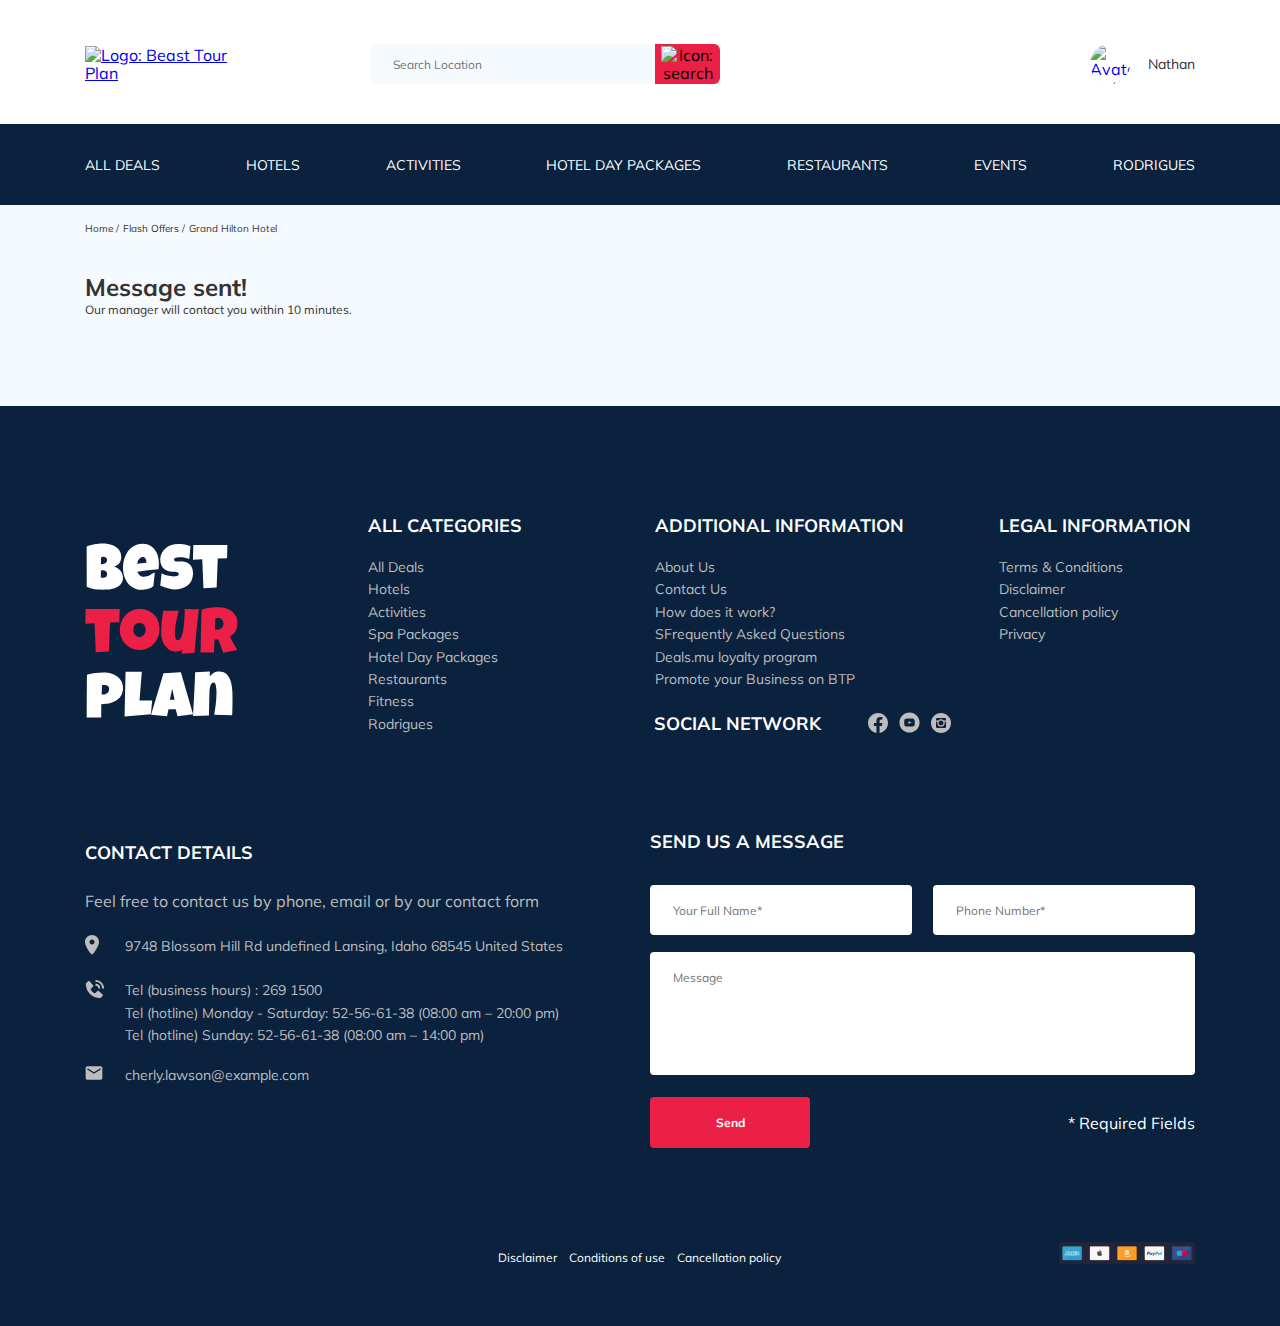
==== commit 7e3e811a: "доработки" ====
--- a/thankyou.html
+++ b/thankyou.html
@@ -6,8 +6,8 @@
   <meta http-equiv="X-UA-Compatible" content="IE=edge">
   <meta name="viewport" content="width=device-width, initial-scale=1.0">
   <title>Best Tour Plan - Hotel Booking</title>
-  <link rel="shortcut icon" href="/favicon.ico" type="image/x-icon">
-  <link rel="icon" href="/favicon.ico" type="image/x-icon">
+  <link rel="shortcut icon" href="favicon.ico" type="image/x-icon">
+  <link rel="icon" href="favicon.ico" type="image/x-icon">
   <link rel="preconnect" href="https://fonts.googleapis.com">
   <link rel="preconnect" href="https://fonts.gstatic.com" crossorigin>
   <link href="https://fonts.googleapis.com/css2?family=Mulish:wght@400;700&family=Nunito:wght@400;600;800&display=swap"
@@ -20,7 +20,7 @@
   <header class="navbar navbar--mobile-fixed">
     <div class="container">
       <div class="navbar-top">
-        <a href="#" class="logo">
+        <a href="https://olgaprokopovich.ru/tour-plan" class="logo">
           <img src="img/horizontal-logo.svg" alt="Logo: Beast Tour Plan" class="logo__image">
         </a>
 
@@ -113,9 +113,9 @@
       <div class="hotel-info">
         <div class="hotel-info__text">
           <div class="hotel-wrapper">
-            <h1 class="hotel-name hotel-info__name">Сообщение отправлено!</h1>
+            <h1 class="hotel-name hotel-info__name">Message sent!</h1>
           </div>
-          <p class="hotel-description hotel-info__description">Наш менеджер свяжется с вами в течение 15 минут.</p>
+          <p class="hotel-description hotel-info__description">Our manager will contact you within 10 minutes.</p>
         </div>
         <!-- /.hotel-info__text -->
       </div>
@@ -123,10 +123,13 @@
     </div>
     <!-- /.container -->
   </section>
+  
   <footer class="footer">
     <div class="container">
       <div class="footer-wrapper">
-        <img src="img/vertical-logo.svg" alt="Logo: Best Tour Plan" class="logo footer__logo">
+        <a href="https://olgaprokopovich.ru/tour-plan" class="logo footer__logo">
+          <img src="img/vertical-logo.svg" alt="Logo: Best Tour Plan" class=" footer-logo">
+        </a>
         <div class="footer__list footer__categories">
           <h3 class="footer__title">ALL CATEGORIES</h3>
           <ul class="footer__ul">
@@ -157,8 +160,8 @@
           </ul>
         </div>
         <!-- /.footer__list footer__categories-->
-
-
+  
+  
         <div class="footer__list footer__additional">
           <h3 class="footer__title">ADDITIONAL INFORMATION</h3>
           <ul class="footer__ul">
@@ -183,24 +186,24 @@
           </ul>
         </div>
         <!-- /.footer__list footer__additional -->
-
+  
         <div class="footer__social-network">
           <h3 class="footer__title footer__title--inline">Social Network</h3>
           <div class="footer__social-links">
-            <a href="#" class="footer__link">
+            <a href="https://www.facebook.com/Doubletree/" class="footer__link-ref">
               <img src="img/facebook.svg" alt="icon: facebook">
             </a>
-            <a href="#" class="footer__link">
+            <a href="https://www.youtube.com/channel/UCqBZmHn5oL1vK7LoXkpOcsA" class="footer__link-ref">
               <img src="img/youtube.svg" alt="icon: youtube">
             </a>
-            <a href="#" class="footer__link">
+            <a href="https://www.instagram.com/doubletree/" class="footer__link-ref">
               <img src="img/instagram.svg" alt="icon: instagram">
             </a>
           </div>
           <!-- /.footer__social-links -->
         </div>
         <!-- /.footer__social-network -->
-
+  
         <div class="footer__list footer__legal">
           <h3 class="footer__title">LEGAL INFORMATION</h3>
           <ul class="footer__ul">
@@ -233,32 +236,42 @@
               <div class="footer__icon-wrapper">
                 <img class="footer__icon" src="img/contact-phone-call.svg" alt="icon: phone call">
               </div>
-              Tel (business hours) : 269 1500 <br>
-              Tel (hotline) Monday - Saturday: 52-56-61-38 (08:00 am – 20:00 pm) <br>
-              Tel (hotline) Sunday: 52-56-61-38 (08:00 am – 14:00 pm) <br>
+              <div class="footer__item-tel">
+                Tel (business hours) : <a href="tel:2691500" class="footer__item-phone">269 1500</a><br>
+                Tel (hotline) Monday - Saturday: <a href="tel:52566138" class="footer__item-phone">52-56-61-38</a> (08:00
+                am – 20:00 pm) <br>
+                Tel (hotline) Sunday: <a href="tel:52566138" class="footer__item-phone">52-56-61-38</a> (08:00 am – 14:00
+                pm) <br>
+  
             </li>
             <li class="footer__item footer__item--mb-2">
               <div class="footer__icon-wrapper">
                 <img class="footer__icon" src="img/email.svg" alt="icon: email">
               </div>
-              cherly.lawson@example.com
+              <a href="mailto:cherly.lawson@example.com" class="footer__item-mail">cherly.lawson@example.com</a>
             </li>
           </ul>
         </div>
         <!-- /.footer__contact-details -->
-
+  
         <div class="footer__contact-form">
-          <h3 class="footer__title footer__title--mb-3">Send us a message</h3>
-          <form action="#" class="footer__form">
-            <input type="text" class="input footer__input" placeholder="Your Full Name*">
-            <input type="text" class="input footer__input" placeholder="Phone Number*">
-            <textarea class="footer__message" placeholder="Message" cols="30" rows="10"></textarea>
+          <h3 class="footer__title footer__title--mb-4">Send us a message</h3>
+          <form action="send.php" method="POST" class="form footer__form">
+            <div class="footer__input-group">
+              <input type="text" class="input footer__input" placeholder="Your Full Name*" name="name" minlength="2"
+                maxlength="20" required />
+            </div>
+            <div class="footer__input-group">
+              <input type="tel" class="input footer__input phone-number" placeholder="Phone Number*" id="phone-number"
+                name="phone" required minlength="16" />
+            </div>
+            <textarea class="message footer__message" placeholder="Message" name="message"></textarea>
             <button class="button footer__button" type="submit">Send</button>
             <span class="footer__info">* Required Fields</span>
           </form>
         </div>
         <!-- /.footer__contact-form -->
-
+  
         <div class="footer__conditions">
           <div class="footer__conditions-links">
             <a href="#" class="footer__link">Disclaimer</a>
@@ -276,6 +289,28 @@
     </div>
     <!-- /.container -->
   </footer>
+  
+  <div class="modal">
+    <div class="modal__overlay"></div>
+    <div class="modal__dialog">
+      <a href="#" class="modal__close">
+        <img src="img/close.svg" alt="icon: close">
+      </a>
+      <h3 class="modal__title modal__title--mb-3">Send us a message</h3>
+      <form action="send.php" method="POST" class="form modal__form">
+        <input type="text" class="input modal__input" placeholder="Your Full Name*" name="name" required minlength="2"
+          maxlength="20" />
+        <input type="tel" class="input modal__input phone-number" placeholder="Phone Number*" id="phone" name="phone"
+          required minlength="16" />
+        <input type="email" class="input modal__input" placeholder="Email*" name="emailfixed" required />
+        <textarea class="message modal__message" placeholder="Message" name="message">
+          </textarea>
+        <button class="button modal__button" type="submit">Send</button>
+        <span class="modal__info">* Required Fields</span>
+      </form>
+    </div>
+  </div>
+  <!-- /.modal -->
 
   <script src="js/swiper-bundle.min.js"></script>
   <script src="js/main.js"></script>
--- a/css/style.css
+++ b/css/style.css
@@ -1,2 +1,2 @@
-*{-webkit-box-sizing:border-box;box-sizing:border-box}body{font-family:'Mulish', sans-serif;background-color:#F5FAFE;color:#333}.container{max-width:1110px;margin:auto}img{max-width:100%}.form{display:-webkit-box;display:-ms-flexbox;display:flex;-webkit-box-align:center;-ms-flex-align:center;align-items:center;-webkit-box-pack:justify;-ms-flex-pack:justify;justify-content:space-between;-ms-flex-wrap:wrap;flex-wrap:wrap}.input{background-color:#FFFFFF;border-radius:4px;border:none;padding:0 23px;height:50px}.message{background:#FFFFFF;border-radius:4px;padding:18px 23px;border:none;resize:none;overflow:hidden}.button{min-width:160px;min-height:50px;padding:18px;font-style:normal;font-weight:bold;font-size:12px;line-height:15px;color:#fff;background-color:#EC1F46;border:none;border-radius:4px;cursor:pointer}.invalid{color:#EC1F46}/*! normalize.css v8.0.1 | MIT License | github.com/necolas/normalize.css */html{line-height:1.15;-webkit-text-size-adjust:100%}body{margin:0}main{display:block}h1{font-size:2em;margin:0.67em 0}hr{-webkit-box-sizing:content-box;box-sizing:content-box;height:0;overflow:visible}pre{font-family:monospace, monospace;font-size:1em}a{background-color:transparent}abbr[title]{border-bottom:none;text-decoration:underline;-webkit-text-decoration:underline dotted;text-decoration:underline dotted}b,strong{font-weight:bolder}code,kbd,samp{font-family:monospace, monospace;font-size:1em}small{font-size:80%}sub,sup{font-size:75%;line-height:0;position:relative;vertical-align:baseline}sub{bottom:-0.25em}sup{top:-0.5em}img{border-style:none}button,input,optgroup,select,textarea{font-family:inherit;font-size:100%;line-height:1.15;margin:0}button,input{overflow:visible}button,select{text-transform:none}button,[type="button"],[type="reset"],[type="submit"]{-webkit-appearance:button}button::-moz-focus-inner,[type="button"]::-moz-focus-inner,[type="reset"]::-moz-focus-inner,[type="submit"]::-moz-focus-inner{border-style:none;padding:0}button:-moz-focusring,[type="button"]:-moz-focusring,[type="reset"]:-moz-focusring,[type="submit"]:-moz-focusring{outline:1px dotted ButtonText}fieldset{padding:0.35em 0.75em 0.625em}legend{-webkit-box-sizing:border-box;box-sizing:border-box;color:inherit;display:table;max-width:100%;padding:0;white-space:normal}progress{vertical-align:baseline}textarea{overflow:auto}[type="checkbox"],[type="radio"]{-webkit-box-sizing:border-box;box-sizing:border-box;padding:0}[type="number"]::-webkit-inner-spin-button,[type="number"]::-webkit-outer-spin-button{height:auto}[type="search"]{-webkit-appearance:textfield;outline-offset:-2px}[type="search"]::-webkit-search-decoration{-webkit-appearance:none}::-webkit-file-upload-button{-webkit-appearance:button;font:inherit}details{display:block}summary{display:list-item}template{display:none}[hidden]{display:none}.navbar{background-color:#ffffff}.navbar-top{display:-webkit-box;display:-ms-flexbox;display:flex;-webkit-box-align:center;-ms-flex-align:center;align-items:center;-webkit-box-pack:justify;-ms-flex-pack:justify;justify-content:space-between;padding-top:44px;padding-bottom:40px}.navbar-top__menu-button{display:none}.navbar__search{margin-right:auto;margin-left:108px}.navbar-bottom{background-color:#0A223D}.navbar-menu{list-style-type:none;margin:0;padding:31px 0;display:-webkit-box;display:-ms-flexbox;display:flex;-webkit-box-align:center;-ms-flex-align:center;align-items:center;-webkit-box-pack:justify;-ms-flex-pack:justify;justify-content:space-between;color:#fff}.navbar-menu__link{color:inherit;text-decoration:none;text-transform:uppercase;font-size:14px;line-height:18px}.navbar-menu__item_mobile_visible{display:none}.logo{width:177px}.search{display:-webkit-box;display:-ms-flexbox;display:flex;position:relative;overflow:hidden;border-radius:6px;height:40px}.search__input{width:350px;height:100%;padding-left:23px;padding-right:75px;background:#F5FAFE;border:none;font-size:12px;line-height:15px;color:#333}.search__button{position:absolute;top:0;right:0;width:65px;height:100%;border:none;background-color:#EC1F46;cursor:pointer}.search__button:hover{background-color:#f380b0;cursor:pointer}.user{display:-webkit-box;display:-ms-flexbox;display:flex;-webkit-box-align:center;-ms-flex-align:center;align-items:center;text-decoration:none}.user__avatar{width:40px;height:40px;border-radius:50%;-o-object-fit:cover;object-fit:cover}.user__name{margin-left:18px;font-size:14px;line-height:18px;color:#333}.breadcrump-list{display:-webkit-box;display:-ms-flexbox;display:flex;-webkit-box-align:center;-ms-flex-align:center;align-items:center;padding:17px 0;margin:0;list-style:none}.breadcrump-list__item{font-size:10px;line-height:13px}.breadcrump-list__item:not(:last-child)::after{content:'/';margin-right:4px}.breadcrump-list__link{text-decoration:none;color:inherit}.hotel{padding-top:18px;padding-bottom:69px}.hotel__stars{width:6px;height:6px}.hotel-info{display:-webkit-box;display:-ms-flexbox;display:flex;-webkit-box-align:center;-ms-flex-align:center;align-items:center;-webkit-box-pack:justify;-ms-flex-pack:justify;justify-content:space-between;padding-bottom:20px}.hotel-info__offer{margin-left:14px;margin-top:2px}.hotel-info__name{margin-top:2px;margin-bottom:0}.hotel-info__description{margin:0}.hotel-name{font-size:24px;line-height:30px}.hotel-wrapper{display:-webkit-box;display:-ms-flexbox;display:flex;-ms-flex-wrap:wrap;flex-wrap:wrap;-webkit-box-align:center;-ms-flex-align:center;align-items:center}.hotel-description{font-size:12px;line-height:15px}.hotel-grid{display:-webkit-box;display:-ms-flexbox;display:flex;-webkit-box-pack:justify;-ms-flex-pack:justify;justify-content:space-between}.hotel-right{display:-webkit-box;display:-ms-flexbox;display:flex;-webkit-box-orient:vertical;-webkit-box-direction:normal;-ms-flex-direction:column;flex-direction:column;-webkit-box-pack:justify;-ms-flex-pack:justify;justify-content:space-between}.hotel-slider{width:728px;height:450px;margin-left:0;margin-right:31px}.hotel-slider__item{width:100%;height:100%;position:relative;border-radius:8px;overflow:hidden}.hotel-slider__item:after{content:'';position:absolute;width:100%;height:100%;top:0;bottom:0;left:0;right:0;background:-webkit-gradient(linear, left top, left bottom, from(rgba(0,122,223,0.48)), to(rgba(255,255,255,0.128)));background:linear-gradient(180deg, rgba(0,122,223,0.48) 0%, rgba(255,255,255,0.128) 100%);z-index:10}.hotel-slider__button{position:absolute;top:50%;-webkit-transform:translateY(-50%);transform:translateY(-50%);z-index:99;width:30px;height:30px;border:none;cursor:pointer;background-repeat:no-repeat;background-position:center;background-size:10px;background-color:transparent}.hotel-slider__button--next{right:18px;background-image:url(../img/arrow-next.svg)}.hotel-slider__button--prev{left:18px;background-image:url(../img/arrow-prev.svg)}.stars{-ms-flex-preferred-size:100%;flex-basis:100%}.offer{font-size:10px;line-height:13px;padding:4px 9px;background-color:#EC1F46;border-radius:3px;color:#fff}.rating{max-width:65px;min-height:45px;text-align:center;color:#fff;background-color:#EC1F46;border-radius:4px}.rating__text{font-size:8px;line-height:10px}.rating__counter{font-size:14px;line-height:18px}.booking{font-family:'Nunito', sans-serif;background-color:#0A223D;color:#fff;border-radius:8px;width:350px;min-height:210px;padding:29px 29px 26px 26px}.booking__info{display:-webkit-box;display:-ms-flexbox;display:flex;-webkit-box-pack:justify;-ms-flex-pack:justify;justify-content:space-between;margin-bottom:6px}.booking__price{display:-webkit-box;display:-ms-flexbox;display:flex;-webkit-box-orient:vertical;-webkit-box-direction:normal;-ms-flex-direction:column;flex-direction:column}.booking__start{font-weight:normal;font-size:10px;line-height:14px}.booking__pricetag{font-style:normal;font-weight:800;font-size:24px;line-height:33px}.booking__per-room{font-style:normal;font-weight:normal;font-size:12px;line-height:16px}.booking__room{margin-top:4px}.booking__text{display:-webkit-box;display:-ms-flexbox;display:flex;-webkit-box-align:center;-ms-flex-align:center;align-items:center;-webkit-box-pack:justify;-ms-flex-pack:justify;justify-content:space-between;margin-bottom:8px;font-style:normal;font-weight:normal;font-size:12px;line-height:16px}.booking__description{margin-left:9px}.booking__call-center{display:-webkit-box;display:-ms-flexbox;display:flex;-webkit-box-align:center;-ms-flex-align:center;align-items:center;-webkit-box-pack:justify;-ms-flex-pack:justify;justify-content:space-between;margin-bottom:16px}.booking__heading{font-style:normal;font-weight:600;font-size:18px;line-height:25px}.booking__number{display:-webkit-box;display:-ms-flexbox;display:flex;-webkit-box-align:center;-ms-flex-align:center;align-items:center;-webkit-box-pack:justify;-ms-flex-pack:justify;justify-content:space-between;color:inherit;text-decoration:none;font-style:normal;font-weight:600;font-size:18px;line-height:25px}.booking__num{margin-left:8px}.booking__button{width:100%;min-height:35px;font-weight:600;font-size:14px;line-height:19px;border-radius:4px;padding-top:12px;padding-bottom:14px;background-color:#EC1F46;color:#fff;border:none;cursor:pointer}.booking__button:hover{background-color:#f380b0;cursor:pointer}.map{width:347px;height:213px;border-radius:10px;background-color:grey;overflow:hidden}.newsletter{height:260px;position:relative;padding:80px 0 87px 0;background-image:url(../img/newsletter-bg.jpg);background-repeat:no-repeat;background-position:center;background-size:cover}.newsletter::before{content:'';position:absolute;top:0;left:0;right:0;bottom:0;width:100%;height:100%;background-color:rgba(10,34,61,0.8)}.newsletter-wrapper{position:relative;display:-webkit-box;display:-ms-flexbox;display:flex;-webkit-box-align:center;-ms-flex-align:center;align-items:center;-webkit-box-pack:justify;-ms-flex-pack:justify;justify-content:space-between;max-width:731px;margin:auto}.newsletter-title{color:#fff;font-style:normal;font-weight:300;font-size:24px;line-height:30px}.newsletter-title__strong{display:block;font-size:36px;line-height:45px;text-transform:uppercase}.newsletter__subscribe{width:350px}.newsletter__subscribe-form{display:-webkit-box;display:-ms-flexbox;display:flex;-webkit-box-orient:vertical;-webkit-box-direction:normal;-ms-flex-direction:column;flex-direction:column;bottom:none;border-radius:4px;height:55px;overflow:hidden}.subscribe__input{position:absolute;width:100%;height:100%;border:none;padding-right:75px;padding-left:33px;font-style:normal;font-weight:300;font-size:14px;line-height:18px;border-radius:4px;overflow:hidden}.subscribe__button{position:absolute;min-width:65px;height:100%;right:0;top:0;height:100%;border:none;background-color:#EC1F46;color:#fff;cursor:pointer;border-radius:0px 4px 4px 0px}.subscribe__button:hover{background-color:#f380b0;cursor:pointer}#email-error{position:absolute;z-index:99;top:65px;left:20px;color:#EC1F46}.reviews{padding:12px 0 70px 0}.reviews__title{font-style:normal;font-weight:bold;font-size:36px;line-height:45px;text-align:center;text-transform:uppercase;margin-bottom:70px}.reviews-slider__item{position:relative;display:-webkit-box;display:-ms-flexbox;display:flex;-webkit-box-orient:vertical;-webkit-box-direction:normal;-ms-flex-direction:column;flex-direction:column;-webkit-box-align:center;-ms-flex-align:center;align-items:center;max-width:730px;margin:45px auto 0;background-color:#fff;border-radius:8px;padding:0 62px 30px}.reviews-slider__item::before{content:'';position:absolute;left:62px;top:13px;width:70px;height:47px;background-image:url(../img/quote-left.svg);background-repeat:no-repeat}.reviews-slider__item::after{content:'';position:absolute;right:62px;top:118px;width:70px;height:47px;background-image:url(../img/quote-right.svg);background-repeat:no-repeat}.reviews-slider__button{position:absolute;top:50%;-webkit-transform:translateY(-50%);transform:translateY(-50%);width:30px;height:30px;background-repeat:no-repeat;background-size:10px;background-position:center;border:none;background-color:transparent;cursor:pointer;z-index:99}.reviews-slider__button--prev{background-image:url(../img/arrow-prev-secondary.svg);left:0}.reviews-slider__button--next{background-image:url(../img/arrow-next-secondary.svg);right:0}.reviews-slider__profile{display:-webkit-box;display:-ms-flexbox;display:flex;-webkit-box-orient:vertical;-webkit-box-direction:normal;-ms-flex-direction:column;flex-direction:column;-webkit-box-align:center;-ms-flex-align:center;align-items:center;margin-top:-46px;margin-bottom:30px}.reviews-slider__avatar{width:90px;height:90px;border-radius:50%;-o-object-fit:cover;object-fit:cover}.reviews-slider__username{font-style:normal;font-weight:bold;font-size:12px;line-height:15px;color:#EC1F46;margin-top:10px;margin-bottom:10px}.reviews-slider__date{font-style:normal;font-weight:normal;font-size:10px;line-height:13px;margin-bottom:4px}.reviews-slider__rating{display:-webkit-box;display:-ms-flexbox;display:flex;-webkit-box-align:center;-ms-flex-align:center;align-items:center}.reviews-slider__text{max-width:537px;font-style:normal;font-weight:normal;font-size:12px;line-height:160%;text-align:justify;margin:auto}.activities{padding:43px 0 98px 0}.activities__title{font-style:normal;font-weight:bold;font-size:24px;line-height:30px;text-transform:uppercase;margin-bottom:57px}.activities-wrapper{display:-webkit-box;display:-ms-flexbox;display:flex;-webkit-box-pack:justify;-ms-flex-pack:justify;justify-content:space-between}.card{display:-webkit-box;display:-ms-flexbox;display:flex;position:relative;-webkit-box-orient:vertical;-webkit-box-direction:normal;-ms-flex-direction:column;flex-direction:column;-webkit-box-align:start;-ms-flex-align:start;align-items:flex-start;padding:24px 26px;width:255px;height:255px;border-radius:6px;overflow:hidden}.card::before{content:'';position:absolute;left:0;right:0;top:0;bottom:0;background:linear-gradient(179.83deg, rgba(196,196,196,0) 35.34%, #0A223D 99.85%);z-index:-1}.card__image{position:absolute;left:0;right:0;top:0;bottom:0;width:100%;height:100%;-o-object-fit:cover;object-fit:cover;z-index:-2}.card__title{margin-top:auto;margin-bottom:18px;color:#fff;font-style:normal;font-weight:bold;font-size:16px;line-height:20px}.card__button{font-style:normal;font-weight:600;font-size:12px;line-height:16px;color:#fff;padding:7px 22px;border:none;background-color:#EC1F46;border-radius:4px;cursor:pointer}.card__button:hover{background-color:#f380b0;cursor:pointer}.footer{background-color:#0A223D;color:#fff;padding-top:108px;padding-bottom:46px}.footer-wrapper{display:-ms-grid;display:grid;-ms-grid-columns:(minmax(min-content, 1fr))[4];grid-template-columns:repeat(4, minmax(-webkit-min-content, 1fr));grid-template-columns:repeat(4, minmax(min-content, 1fr));grid-row-gap:20px;grid-column-gap:22px;grid-auto-rows:minmax(40px, -webkit-min-content);grid-auto-rows:minmax(40px, min-content);-webkit-box-align:start;-ms-flex-align:start;align-items:start}.footer__logo{width:155px;-ms-grid-row:1;-ms-grid-row-span:2;grid-row:1 / 3;-ms-flex-item-align:center;-ms-grid-row-align:center;align-self:center;margin-right:30px}.footer__categories{-ms-grid-row:1;-ms-grid-row-span:3;grid-row:1 / 4}.footer__legal{display:-ms-grid;display:grid;-webkit-box-pack:end;-ms-flex-pack:end;justify-content:end}.footer__social-links{display:-webkit-box;display:-ms-flexbox;display:flex;-webkit-box-align:center;-ms-flex-align:center;align-items:center;min-width:83px;-webkit-box-pack:justify;-ms-flex-pack:justify;justify-content:space-between}.footer__social-network{display:-webkit-box;display:-ms-flexbox;display:flex;-ms-flex-line-pack:center;align-content:center;-webkit-box-align:start;-ms-flex-align:start;align-items:start;-ms-grid-row:2;-ms-grid-row-span:2;grid-row:2 / 4;grid-column:span 2}.footer__contact-details{grid-column:span 2;margin-top:10px}.footer__contact-form{grid-column:span 2}.footer__form{margin-bottom:72px}.footer__ul{padding:0;margin:0;list-style:none}.footer__title{font-style:normal;font-weight:bold;font-size:18px;line-height:23px;margin:0 0 19px 0;text-transform:uppercase}.footer__title--inline{margin:0 47px 0 0}.footer__title--mb-3{margin-bottom:28px}.footer__item{display:-webkit-box;display:-ms-flexbox;display:flex;-webkit-box-align:start;-ms-flex-align:start;align-items:flex-start;font-style:normal;font-weight:bold;font-size:14px;line-height:160%;color:#BDBDBD}.footer__item--mb-2{margin-bottom:18px}.footer__item-details,.footer__item-mail{text-decoration:none;color:inherit}.footer__item-tel{display:-webkit-box;display:-ms-flexbox;display:flex;-webkit-box-orient:vertical;-webkit-box-direction:normal;-ms-flex-direction:column;flex-direction:column;-webkit-box-align:start;-ms-flex-align:start;align-items:start}.footer__icon-wrapper{min-width:40px}.footer__text{color:#BDBDBD;margin-top:24px;margin-bottom:24px}.footer__link{text-decoration:none;color:inherit}.footer__link:hover{background:#f1c2f5}.footer__input{width:100%}.footer__input-group{margin-top:2px;-ms-flex-preferred-size:48%;flex-basis:48%}.footer__message{background:#FFFFFF;border-radius:4px;padding:18px 23px;width:545px;min-height:123px;border:none;-ms-flex-preferred-size:100%;flex-basis:100%;margin-top:15px;margin-bottom:22px;resize:none;overflow:hidden}.footer__button:hover{background-color:#f380b0;cursor:pointer}.footer__conditions{-ms-grid-column:2;-ms-grid-column-span:3;grid-column:2 / 5;-ms-grid-row:5;-ms-grid-row-span:1;grid-row:5 / 6;display:-webkit-box;display:-ms-flexbox;display:flex;-webkit-box-pack:justify;-ms-flex-pack:justify;justify-content:space-between;-webkit-box-align:center;-ms-flex-align:center;align-items:center;padding-top:5px}.footer__conditions-links{grid-column:span 2;display:-webkit-box;display:-ms-flexbox;display:flex;-webkit-box-align:center;-ms-flex-align:center;align-items:center;-webkit-box-pack:justify;-ms-flex-pack:justify;justify-content:space-between;width:283px;height:15px;margin-left:130px;font-style:normal;font-weight:normal;font-size:12px;line-height:15px;color:#fff}.footer__conditions-formpay{width:136px;height:22px}.modal__overlay{position:fixed;left:0;top:0;right:0;bottom:0;background-color:rgba(0,143,223,0.39);z-index:100;visibility:hidden;opacity:0;-webkit-transition:opacity 0.2s;transition:opacity 0.2s}.modal__overlay--visible{visibility:visible;opacity:1}.modal__dialog{position:fixed;top:50%;left:50%;max-width:478px;padding:33px 88px;background-color:#0A223D;-webkit-transform:translate(-50%, -50%);transform:translate(-50%, -50%);color:#fff;border-radius:8px;z-index:101;visibility:hidden;opacity:0;-webkit-transition:opacity 0.2s;transition:opacity 0.2s}.modal__dialog--visible{visibility:visible;opacity:1}.modal__close{position:absolute;top:17px;right:18px;text-decoration:none;cursor:pointer}.modal__title{font-style:normal;font-weight:bold;font-size:18px;line-height:23px;margin-bottom:15px;text-transform:uppercase;text-align:center}.modal__input{width:100%;margin-top:15px}.modal__message{width:100%;min-height:123px;margin-top:15px}.modal__button{margin-top:15px}.modal__info{font-style:normal;font-weight:bold;font-size:12px;line-height:15px;color:#E0E0E0;overflow:hidden}@media (max-width: 1200px){.container{max-width:960px}.hotel__slider{width:590px}.hotel-slider__image{width:100%;height:100%;-o-object-fit:cover;object-fit:cover}.card{width:230px;height:230px}.footer__input-group{-ms-flex-preferred-size:100%;flex-basis:100%;margin-bottom:10px}}@media (max-width: 992px){.container,.newsletter-wrapper{max-width:700px}.logo{width:132px}.navbar-top{padding-top:30px;padding-bottom:30px}.navbar__search{margin-left:47px}.navbar-menu{padding-top:22px;padding-bottom:22px}.navbar-menu__link{font-size:12px;line-height:15px}.search__input{width:340px}.search__button:hover{background-color:#EC1F46;cursor:pointer}.hotel{padding-bottom:58px}.hotel-grid{-webkit-box-orient:vertical;-webkit-box-direction:normal;-ms-flex-direction:column;flex-direction:column}.hotel__slider{margin-bottom:30px}.hotel-right{-webkit-box-orient:horizontal;-webkit-box-direction:normal;-ms-flex-direction:row;flex-direction:row}.hotel-slider{width:100%}.booking{width:340px}.booking__button:hover{background-color:#EC1F46;cursor:pointer}.map{width:340px}.newsletter{padding-top:72px}.subscribe__button:hover{background-color:#EC1F46;cursor:pointer}.reviews__title{margin-top:28px;margin-bottom:48px;font-size:30px;line-height:38px}.reviews-slider__item{max-width:580px}.activities{padding-top:30px;padding-bottom:50px}.activities-wrapper{-ms-flex-wrap:wrap;flex-wrap:wrap}.activities__card{margin-bottom:20px}.card{width:340px;height:255px}.card__title{margin-top:120px;width:66%}.card__button:hover{background-color:#EC1F46;cursor:pointer}.footer{padding-top:72px}.footer-wrapper{-ms-grid-columns:(1fr)[6];grid-template-columns:repeat(6, 1fr);grid-row-gap:44px;grid-column-gap:10px}.footer__input-group{-ms-flex-preferred-size:48%;flex-basis:48%;margin-bottom:9px}.footer__title{margin-top:4px;margin-bottom:18px}.footer__title--mb-3{margin-top:0px;margin-bottom:29px}.footer__logo{-ms-grid-row:1;-ms-grid-row-span:1;grid-row:1 / 2;-ms-grid-column:1;-ms-grid-column-span:1;grid-column:1 / 2;font-style:normal;font-weight:normal;font-size:35px;line-height:35px;width:98px}.footer__social-network{-ms-grid-row:1;-ms-grid-row-span:1;grid-row:1 / 2;-ms-grid-column:2;-ms-grid-column-span:4;grid-column:2 / 6;-ms-flex-item-align:center;-ms-grid-row-align:center;align-self:center;margin-top:30px;margin-left:67px}.footer__categories{-ms-grid-row:2;-ms-grid-row-span:1;grid-row:2 / 3;-ms-grid-column:1;-ms-grid-column-span:2;grid-column:1 / 3}.footer__legal{-ms-grid-row:2;-ms-grid-row-span:1;grid-row:2 / 3;-ms-grid-column:5;-ms-grid-column-span:2;grid-column:5 / 7;-webkit-box-pack:center;-ms-flex-pack:center;justify-content:center}.footer__additional{-ms-grid-row:2;-ms-grid-row-span:1;grid-row:2 / 3;-ms-grid-column:2;-ms-grid-column-span:3;grid-column:2 / 5;margin-left:80px}.footer__contact-details{-ms-grid-row:3;grid-row:3;grid-column:span 5;margin-top:20px}.footer__contact-form{-ms-grid-row:4;grid-row:4;grid-column:span 5;max-width:539px}.footer__message{margin-top:6px}.footer__info{font-size:12px;line-height:15px}.footer__button:hover{background-color:#EC1F46;cursor:pointer}.footer__conditions{-ms-grid-row:5;grid-row:5;-ms-grid-column:1;-ms-grid-column-span:6;grid-column:1 / 7;padding-top:0}.footer__conditions-links{-ms-grid-column:1;-ms-grid-column-span:2;grid-column:1 / 3;margin-left:0}.modal__dialog{padding:25px 55px}}@media (max-width: 768px){.container{max-width:576px;width:92%}body{padding-top:78px}.navbar--mobile-fixed{position:fixed;left:0;top:0;right:0;z-index:99}.navbar__search_mobile_hidden,.navbar__user_mobile_hidden{display:none}.navbar__search_mobile_visible,.navbar__user_mobile_visible{display:-webkit-box;display:-ms-flexbox;display:flex}.navbar__user{-webkit-box-orient:vertical;-webkit-box-direction:normal;-ms-flex-direction:column;flex-direction:column;-webkit-box-pack:center;-ms-flex-pack:center;justify-content:center}.navbar-bottom{display:none;position:fixed;left:0;right:0;bottom:0;top:78px;padding-top:30px}.navbar-bottom--visible{display:block}.navbar-menu{-webkit-box-orient:vertical;-webkit-box-direction:normal;-ms-flex-direction:column;flex-direction:column}.navbar-menu__item{margin-bottom:20px}.navbar-menu__item_mobile_visible{display:block}.menu-button{display:-webkit-box;display:-ms-flexbox;display:flex;width:16px;height:11px;padding:0;-webkit-box-align:center;-ms-flex-align:center;align-items:center;-webkit-box-pack:justify;-ms-flex-pack:justify;justify-content:space-between;-webkit-box-orient:vertical;-webkit-box-direction:normal;-ms-flex-direction:column;flex-direction:column;border:none;background-color:#fff;cursor:pointer}.menu-button__line{width:16px;height:1px;background:#333}.user__name_light{color:#fff;margin-left:0;margin-top:10px}.stars{-ms-flex-preferred-size:auto;flex-basis:auto}.hotel-name{-ms-flex-preferred-size:100%;flex-basis:100%}.hotel-wrapper{-webkit-box-pack:justify;-ms-flex-pack:justify;justify-content:space-between}.hotel-info__text{width:100%}.hotel-info__name{margin-top:10px;margin-bottom:0}.hotel-info__rating{display:none}.hotel-info__offer{-webkit-box-ordinal-group:0;-ms-flex-order:-1;order:-1;margin-left:0}.hotel-right{-webkit-box-orient:vertical;-webkit-box-direction:normal;-ms-flex-direction:column;flex-direction:column;min-height:450px}.hotel-slider{height:350px}.booking{width:100%}.map{width:100%}.newsletter-wrapper{max-width:576px;width:92%;-webkit-box-orient:vertical;-webkit-box-direction:normal;-ms-flex-direction:column;flex-direction:column;-webkit-box-align:start;-ms-flex-align:start;align-items:flex-start}.reviews__title{font-size:30px;line-height:38px}.reviews-slider__item{padding:0 30px 30px}.reviews-slider__item:after,.reviews-slider__item:before{display:none}.reviews-slider__button{top:32px}.reviews-slider__button--prev{left:50%;-webkit-transform:translate -50%,0;transform:translate -50%,0;margin-left:-65px}.reviews-slider__button--next{right:50%;-webkit-transform:translate 50%,0;transform:translate 50%,0;margin-right:-65px}.activities{padding-top:40px;padding-bottom:60px}.card{width:49%;height:255px}.footer__form{margin-bottom:16px}.footer__input-group{-ms-flex-preferred-size:100%;flex-basis:100%}.modal__dialog{padding:15px 40px}.modal__input{height:40px;font-size:70%}.modal__title{font-size:15px;line-height:18px}.modal__message{min-height:80px;margin-bottom:10px;overflow:hidden}.modal__button{min-width:90px;min-height:20px;padding:10px;margin-bottom:5px}}@media (max-width: 576px){.logo{width:99px}.breadcrump{width:92%}.hotel{padding-top:3px}.hotel-info{padding-bottom:38px}.hotel__slider{margin-bottom:20px;margin-right:0}.hotel-slider{height:179px}.newsletter{padding:76px 0 83px 0}.newsletter-title__strong{font-size:30px;line-height:38px}.newsletter__title{margin-bottom:37px;font-size:20px;line-height:25px}.subscribe{width:100%}.card{width:100%}.footer-wrapper{width:100%;-ms-grid-columns:1fr;grid-template-columns:1fr}.footer__logo{-ms-grid-row:1;grid-row:1;-ms-grid-column:1;grid-column:1}.footer__social-network{-ms-grid-row:2;grid-row:2;-ms-grid-column:1;grid-column:1;margin-left:0}.footer__additional{-ms-grid-row:3;grid-row:3;-ms-grid-column:1;grid-column:1;margin-left:0}.footer__categories{-ms-grid-row:4;grid-row:4;-ms-grid-column:1;grid-column:1}.footer__legal{-ms-grid-row:5;grid-row:5;-ms-grid-column:1;grid-column:1;-webkit-box-pack:start;-ms-flex-pack:start;justify-content:start}.footer__contact-details{-ms-grid-row:6;grid-row:6;-ms-grid-column:1;grid-column:1}.footer__contact-form{-ms-grid-row:7;grid-row:7;-ms-grid-column:1;grid-column:1}.footer__message{width:100%}.footer__info{margin-right:100px;left:0;margin-bottom:15px}.footer__conditions{-ms-grid-column:1;grid-column:1;-ms-grid-row:8;grid-row:8;-webkit-box-orient:vertical;-webkit-box-direction:normal;-ms-flex-direction:column;flex-direction:column;-webkit-box-align:start;-ms-flex-align:start;align-items:flex-start}.footer__conditions-links{margin-bottom:7px}.modal__close{width:13px;height:13px;top:11px;right:11px}.modal__dialog{padding:10px 25px}.modal__input{height:25px;font-size:70%}.modal__title{font-size:11px;line-height:15px;margin-right:5px}.modal__message{min-height:100%;margin-bottom:10px;overflow:hidden;padding:10px}.modal__button{min-width:100%;min-height:20px;font-size:10px;line-height:13px;padding:10px;margin-bottom:0}.modal__info{font-size:10px;line-height:13px}}@media (max-width: 320px){.footer__form{margin-bottom:0px}.footer-wrapper{-ms-grid-columns:1fr;grid-template-columns:1fr}.footer__logo{-ms-grid-row:1;grid-row:1;-ms-grid-column:1;grid-column:1}.footer__social-network{-ms-grid-row:2;grid-row:2;-ms-grid-column:1;grid-column:1}.footer__additional{-ms-grid-row:3;grid-row:3;-ms-grid-column:1;grid-column:1}.footer__categories{-ms-grid-row:4;grid-row:4;-ms-grid-column:1;grid-column:1}.footer__legal{-ms-grid-row:5;grid-row:5;-ms-grid-column:1;grid-column:1}.footer__contact-details{-ms-grid-row:6;grid-row:6;-ms-grid-column:1;grid-column:1}.footer__contact-form{-ms-grid-row:7;grid-row:7;-ms-grid-column:1;grid-column:1}.footer__message{width:100%}.footer__button{-webkit-box-ordinal-group:2;-ms-flex-order:1;order:1;left:0}.footer__conditions{-ms-grid-column:1;grid-column:1;-ms-grid-row:8;grid-row:8;-webkit-box-orient:vertical;-webkit-box-direction:normal;-ms-flex-direction:column;flex-direction:column;-webkit-box-align:start;-ms-flex-align:start;align-items:flex-start}.footer__conditions-links{margin-bottom:10px}.modal__close{top:9px;right:9px;width:10px;height:10px}.modal__dialog{padding:10px 20px}.modal__input{height:20px;font-size:60%;padding:10px}.modal__title{font-size:10px;line-height:12px}.modal__message{min-height:100%;margin-bottom:10px;overflow:hidden;padding:10px}.modal__button{width:100%;min-height:20px;font-size:10px;line-height:13px;padding:5px;margin-bottom:5px}.modal__info{font-size:8px;line-height:10px}}
+*{-webkit-box-sizing:border-box;box-sizing:border-box}body{font-family:'Mulish', sans-serif;background-color:#F5FAFE;color:#333}.container{max-width:1110px;margin:auto}img{max-width:100%}.form{display:-webkit-box;display:-ms-flexbox;display:flex;-webkit-box-align:center;-ms-flex-align:center;align-items:center;-webkit-box-pack:justify;-ms-flex-pack:justify;justify-content:space-between;-ms-flex-wrap:wrap;flex-wrap:wrap}.input{background-color:#FFFFFF;border-radius:4px;border:none;padding:0 23px;height:50px}.message{background:#FFFFFF;border-radius:4px;padding:18px 23px;border:none;resize:none;overflow:hidden}.button{min-width:160px;min-height:50px;padding:18px;font-style:normal;font-weight:bold;font-size:12px;line-height:15px;color:#fff;background-color:#EC1F46;border:none;border-radius:4px;cursor:pointer}.invalid{color:#EC1F46}/*! normalize.css v8.0.1 | MIT License | github.com/necolas/normalize.css */html{line-height:1.15;-webkit-text-size-adjust:100%}body{margin:0}main{display:block}h1{font-size:2em;margin:0.67em 0}hr{-webkit-box-sizing:content-box;box-sizing:content-box;height:0;overflow:visible}pre{font-family:monospace, monospace;font-size:1em}a{background-color:transparent}abbr[title]{border-bottom:none;text-decoration:underline;-webkit-text-decoration:underline dotted;text-decoration:underline dotted}b,strong{font-weight:bolder}code,kbd,samp{font-family:monospace, monospace;font-size:1em}small{font-size:80%}sub,sup{font-size:75%;line-height:0;position:relative;vertical-align:baseline}sub{bottom:-0.25em}sup{top:-0.5em}img{border-style:none}button,input,optgroup,select,textarea{font-family:inherit;font-size:100%;line-height:1.15;margin:0}button,input{overflow:visible}button,select{text-transform:none}button,[type="button"],[type="reset"],[type="submit"]{-webkit-appearance:button}button::-moz-focus-inner,[type="button"]::-moz-focus-inner,[type="reset"]::-moz-focus-inner,[type="submit"]::-moz-focus-inner{border-style:none;padding:0}button:-moz-focusring,[type="button"]:-moz-focusring,[type="reset"]:-moz-focusring,[type="submit"]:-moz-focusring{outline:1px dotted ButtonText}fieldset{padding:0.35em 0.75em 0.625em}legend{-webkit-box-sizing:border-box;box-sizing:border-box;color:inherit;display:table;max-width:100%;padding:0;white-space:normal}progress{vertical-align:baseline}textarea{overflow:auto}[type="checkbox"],[type="radio"]{-webkit-box-sizing:border-box;box-sizing:border-box;padding:0}[type="number"]::-webkit-inner-spin-button,[type="number"]::-webkit-outer-spin-button{height:auto}[type="search"]{-webkit-appearance:textfield;outline-offset:-2px}[type="search"]::-webkit-search-decoration{-webkit-appearance:none}::-webkit-file-upload-button{-webkit-appearance:button;font:inherit}details{display:block}summary{display:list-item}template{display:none}[hidden]{display:none}.navbar{background-color:#ffffff}.navbar-top{display:-webkit-box;display:-ms-flexbox;display:flex;-webkit-box-align:center;-ms-flex-align:center;align-items:center;-webkit-box-pack:justify;-ms-flex-pack:justify;justify-content:space-between;padding-top:44px;padding-bottom:40px}.navbar-top__menu-button{display:none}.navbar__search{margin-right:auto;margin-left:108px}.navbar-bottom{background-color:#0A223D}.navbar-menu{list-style-type:none;margin:0;padding:31px 0;display:-webkit-box;display:-ms-flexbox;display:flex;-webkit-box-align:center;-ms-flex-align:center;align-items:center;-webkit-box-pack:justify;-ms-flex-pack:justify;justify-content:space-between;color:#fff}.navbar-menu__link{color:inherit;text-decoration:none;text-transform:uppercase;font-size:14px;line-height:18px}.navbar-menu__item_mobile_visible{display:none}.logo{width:177px}.search{display:-webkit-box;display:-ms-flexbox;display:flex;position:relative;overflow:hidden;border-radius:6px;height:40px}.search__input{width:350px;height:100%;padding-left:23px;padding-right:75px;background:#F5FAFE;border:none;font-size:12px;line-height:15px;color:#333}.search__button{position:absolute;top:0;right:0;width:65px;height:100%;border:none;background-color:#EC1F46;cursor:pointer}.search__button:hover{background-color:#f380b0;cursor:pointer}.user{display:-webkit-box;display:-ms-flexbox;display:flex;-webkit-box-align:center;-ms-flex-align:center;align-items:center;text-decoration:none}.user__avatar{width:40px;height:40px;border-radius:50%;-o-object-fit:cover;object-fit:cover}.user__name{margin-left:18px;font-size:14px;line-height:18px;color:#333}.breadcrump-list{display:-webkit-box;display:-ms-flexbox;display:flex;-webkit-box-align:center;-ms-flex-align:center;align-items:center;padding:17px 0;margin:0;list-style:none}.breadcrump-list__item{font-size:10px;line-height:13px}.breadcrump-list__item:not(:last-child)::after{content:'/';margin-right:4px}.breadcrump-list__link{text-decoration:none;color:inherit}.hotel{padding-top:18px;padding-bottom:69px}.hotel__stars{width:8px;height:8px}.hotel-info{display:-webkit-box;display:-ms-flexbox;display:flex;-webkit-box-align:center;-ms-flex-align:center;align-items:center;-webkit-box-pack:justify;-ms-flex-pack:justify;justify-content:space-between;padding-bottom:20px}.hotel-info__offer{margin-left:14px;margin-top:2px}.hotel-info__name{margin-top:2px;margin-bottom:0}.hotel-info__description{margin:0}.hotel-name{font-size:24px;line-height:30px}.hotel-wrapper{display:-webkit-box;display:-ms-flexbox;display:flex;-ms-flex-wrap:wrap;flex-wrap:wrap;-webkit-box-align:center;-ms-flex-align:center;align-items:center}.hotel-description{font-size:12px;line-height:15px}.hotel-grid{display:-webkit-box;display:-ms-flexbox;display:flex;-webkit-box-pack:justify;-ms-flex-pack:justify;justify-content:space-between}.hotel-right{display:-webkit-box;display:-ms-flexbox;display:flex;-webkit-box-orient:vertical;-webkit-box-direction:normal;-ms-flex-direction:column;flex-direction:column;-webkit-box-pack:justify;-ms-flex-pack:justify;justify-content:space-between}.hotel-slider{width:728px;height:450px;margin-left:0;margin-right:31px}.hotel-slider__item{width:100%;height:100%;position:relative;border-radius:8px;overflow:hidden}.hotel-slider__item:after{content:'';position:absolute;width:100%;height:100%;top:0;bottom:0;left:0;right:0;background:-webkit-gradient(linear, left top, left bottom, from(rgba(0,122,223,0.48)), to(rgba(255,255,255,0.128)));background:linear-gradient(180deg, rgba(0,122,223,0.48) 0%, rgba(255,255,255,0.128) 100%);z-index:10}.hotel-slider__button{position:absolute;top:50%;-webkit-transform:translateY(-50%);transform:translateY(-50%);z-index:99;width:30px;height:30px;border:none;cursor:pointer;background-repeat:no-repeat;background-position:center;background-size:10px;background-color:transparent}.hotel-slider__button--next{right:18px;background-image:url(../img/arrow-next.svg)}.hotel-slider__button--prev{left:18px;background-image:url(../img/arrow-prev.svg)}.stars{-ms-flex-preferred-size:100%;flex-basis:100%}.offer{font-size:10px;line-height:13px;padding:4px 9px;background-color:#EC1F46;border-radius:3px;color:#fff}.rating{max-width:65px;min-height:45px;text-align:center;color:#fff;background-color:#EC1F46;border-radius:4px}.rating__text{font-size:8px;line-height:10px}.rating__counter{font-size:14px;line-height:18px}.rating-five{font-size:10px;line-height:12px}.booking{font-family:'Nunito', sans-serif;background-color:#0A223D;color:#fff;border-radius:8px;width:350px;min-height:210px;padding:29px 29px 26px 26px}.booking__info{display:-webkit-box;display:-ms-flexbox;display:flex;-webkit-box-pack:justify;-ms-flex-pack:justify;justify-content:space-between;margin-bottom:6px}.booking__price{display:-webkit-box;display:-ms-flexbox;display:flex;-webkit-box-orient:vertical;-webkit-box-direction:normal;-ms-flex-direction:column;flex-direction:column}.booking__start{font-weight:normal;font-size:10px;line-height:14px}.booking__pricetag{font-style:normal;font-weight:600;font-size:24px;line-height:33px}.booking__per-room{font-style:normal;font-weight:normal;font-size:12px;line-height:16px}.booking__room{margin-top:4px}.booking__text{display:-webkit-box;display:-ms-flexbox;display:flex;-webkit-box-align:center;-ms-flex-align:center;align-items:center;-webkit-box-pack:justify;-ms-flex-pack:justify;justify-content:space-between;margin-bottom:8px;font-style:normal;font-weight:normal;font-size:12px;line-height:16px}.booking__description{margin-left:9px}.booking__call-center{display:-webkit-box;display:-ms-flexbox;display:flex;-webkit-box-align:center;-ms-flex-align:center;align-items:center;-webkit-box-pack:justify;-ms-flex-pack:justify;justify-content:space-between;margin-bottom:16px}.booking__heading{font-style:normal;font-weight:600;font-size:18px;line-height:25px}.booking__number{display:-webkit-box;display:-ms-flexbox;display:flex;-webkit-box-align:center;-ms-flex-align:center;align-items:center;-webkit-box-pack:justify;-ms-flex-pack:justify;justify-content:space-between;color:inherit;text-decoration:none;font-style:normal;font-weight:600;font-size:18px;line-height:25px}.booking__num{margin-left:8px}.booking__button{width:100%;min-height:35px;font-weight:600;font-size:14px;line-height:19px;border-radius:4px;padding-top:12px;padding-bottom:14px;background-color:#EC1F46;color:#fff;border:none;cursor:pointer}.booking__button:hover{background-color:#f380b0;cursor:pointer}.map{width:347px;height:213px;border-radius:10px;background-color:grey;overflow:hidden}.newsletter{min-height:260px;position:relative;padding:80px 0 66px 0;background-image:url(../img/newsletter-bg.jpg);background-repeat:no-repeat;background-position:center;background-size:cover}.newsletter::before{content:'';position:absolute;top:0;left:0;right:0;bottom:0;width:100%;height:100%;background-color:rgba(10,34,61,0.8)}.newsletter-wrapper{position:relative;display:-webkit-box;display:-ms-flexbox;display:flex;-webkit-box-align:center;-ms-flex-align:center;align-items:center;-webkit-box-pack:justify;-ms-flex-pack:justify;justify-content:space-between;max-width:731px;margin:auto}.newsletter-title{color:#fff;min-height:75px;max-width:247px;font-style:normal;font-weight:300;font-size:24px;line-height:30px;overflow:hidden}.newsletter-title__strong{display:block;font-size:36px;line-height:45px;text-transform:uppercase;overflow:hidden}.newsletter__subscribe{-webkit-box-align:start;-ms-flex-align:start;align-items:start;width:350px}.newsletter__subscribe-form{display:-webkit-box;display:-ms-flexbox;display:flex;-webkit-box-orient:vertical;-webkit-box-direction:normal;-ms-flex-direction:column;flex-direction:column;bottom:none;border-radius:4px;height:55px;overflow:hidden}.subscribe__input{position:absolute;width:100%;height:100%;border:none;padding-right:75px;padding-left:33px;font-style:normal;font-weight:300;font-size:14px;line-height:18px;border-radius:4px;overflow:hidden}.subscribe__button{position:absolute;min-width:65px;height:100%;right:0;top:0;height:100%;border:none;background-color:#EC1F46;color:#fff;cursor:pointer;border-radius:0px 4px 4px 0px;font-size:12px;line-height:15px}.subscribe__button:hover{background-color:#f380b0;cursor:pointer}#email-error{position:absolute;z-index:99;top:65px;left:20px;color:#EC1F46}.reviews{padding:12px 0 70px 0}.reviews__title{font-style:normal;font-weight:bold;font-size:36px;line-height:45px;text-align:center;text-transform:uppercase;margin-bottom:70px}.reviews-slider__item{position:relative;display:-webkit-box;display:-ms-flexbox;display:flex;-webkit-box-orient:vertical;-webkit-box-direction:normal;-ms-flex-direction:column;flex-direction:column;-webkit-box-align:center;-ms-flex-align:center;align-items:center;max-width:730px;margin:45px auto 0;background-color:#fff;border-radius:8px;padding:0 62px 30px}.reviews-slider__item::before{content:'';position:absolute;left:62px;top:13px;width:70px;height:47px;background-image:url(../img/quote-left.svg);background-repeat:no-repeat}.reviews-slider__item::after{content:'';position:absolute;right:62px;top:118px;width:70px;height:47px;background-image:url(../img/quote-right.svg);background-repeat:no-repeat}.reviews-slider__button{position:absolute;top:50%;-webkit-transform:translateY(-50%);transform:translateY(-50%);width:30px;height:30px;background-repeat:no-repeat;background-size:10px;background-position:center;border:none;background-color:transparent;cursor:pointer;z-index:99}.reviews-slider__button--prev{background-image:url(../img/arrow-prev-secondary.svg);left:17px;top:146px}.reviews-slider__button--next{background-image:url(../img/arrow-next-secondary.svg);right:17px;top:146px}.reviews-slider__profile{display:-webkit-box;display:-ms-flexbox;display:flex;-webkit-box-orient:vertical;-webkit-box-direction:normal;-ms-flex-direction:column;flex-direction:column;-webkit-box-align:center;-ms-flex-align:center;align-items:center;margin-top:-46px;margin-bottom:31px}.reviews-slider__avatar{width:90px;height:90px;border-radius:50%;-o-object-fit:cover;object-fit:cover}.reviews-slider__username{font-style:normal;font-weight:bold;font-size:12px;line-height:15px;color:#EC1F46;margin-top:10px;margin-bottom:10px}.reviews-slider__date{font-style:normal;font-weight:normal;font-size:10px;line-height:13px;margin-bottom:4px}.reviews-slider__rating{display:-webkit-box;display:-ms-flexbox;display:flex;-webkit-box-align:center;-ms-flex-align:center;align-items:center}.reviews-slider__text{max-width:537px;font-style:normal;font-weight:normal;font-size:12px;line-height:160%;text-align:justify;margin:auto}.activities{padding:42px 0 98px 0}.activities__title{font-style:normal;font-weight:bold;font-size:24px;line-height:30px;text-transform:uppercase;margin-bottom:57px}.activities-wrapper{display:-webkit-box;display:-ms-flexbox;display:flex;-webkit-box-pack:justify;-ms-flex-pack:justify;justify-content:space-between}.card{display:-webkit-box;display:-ms-flexbox;display:flex;position:relative;-webkit-box-orient:vertical;-webkit-box-direction:normal;-ms-flex-direction:column;flex-direction:column;-webkit-box-align:start;-ms-flex-align:start;align-items:flex-start;padding:24px 26px;width:255px;min-height:255px;border-radius:6px;overflow:hidden}.card::before{content:'';position:absolute;left:0;right:0;top:0;bottom:0;background:linear-gradient(179.83deg, rgba(196,196,196,0) 35.34%, #0A223D 99.85%);z-index:-1}.card__image{position:absolute;left:0;right:0;top:0;bottom:0;width:100%;height:100%;-o-object-fit:cover;object-fit:cover;z-index:-2}.card__title{margin-top:auto;margin-bottom:18px;color:#fff;font-style:normal;font-weight:bold;font-size:16px;line-height:20px;min-height:40px;overflow:hidden}.card__button{font-style:normal;font-weight:600;font-size:12px;line-height:16px;color:#fff;padding:7px 22px;border:none;background-color:#EC1F46;border-radius:4px;cursor:pointer}.card__button:hover{background-color:#f380b0;cursor:pointer}.footer{background-color:#0A223D;color:#fff;padding-top:108px;padding-bottom:46px}.footer-wrapper{display:-ms-grid;display:grid;-ms-grid-columns:(minmax(min-content, 1fr))[4];grid-template-columns:repeat(4, minmax(-webkit-min-content, 1fr));grid-template-columns:repeat(4, minmax(min-content, 1fr));grid-row-gap:20px;grid-column-gap:22px;grid-auto-rows:minmax(40px, -webkit-min-content);grid-auto-rows:minmax(40px, min-content);-webkit-box-align:start;-ms-flex-align:start;align-items:start}.footer__logo{width:155px;-ms-grid-row:1;-ms-grid-row-span:2;grid-row:1 / 3;-ms-flex-item-align:center;-ms-grid-row-align:center;align-self:center;margin-right:30px}.footer__categories{-ms-grid-row:1;-ms-grid-row-span:3;grid-row:1 / 4}.footer__legal{display:-ms-grid;display:grid;-webkit-box-pack:end;-ms-flex-pack:end;justify-content:end;margin-right:4px}.footer__additional{margin-left:5px}.footer__social-links{display:-webkit-box;display:-ms-flexbox;display:flex;-webkit-box-align:center;-ms-flex-align:center;align-items:center;min-width:83px;-webkit-box-pack:justify;-ms-flex-pack:justify;justify-content:space-between}.footer__social-network{display:-webkit-box;display:-ms-flexbox;display:flex;-ms-flex-line-pack:center;align-content:center;-webkit-box-align:start;-ms-flex-align:start;align-items:start;-ms-grid-row:2;-ms-grid-row-span:2;grid-row:2 / 4;grid-column:span 2;margin-top:2px;margin-left:4px}.footer__contact-details{grid-column:span 2;margin-top:11px}.footer__contact-form{grid-column:span 2}.footer__form{margin-bottom:72px}.footer__ul{padding:0;margin:0;list-style:none}.footer__title{font-style:normal;font-weight:bold;font-size:18px;line-height:23px;margin:0 0 19px 0;text-transform:uppercase}.footer__title--inline{margin:0 47px 0 0}.footer__title--mb-3{margin-bottom:28px}.footer__title--mb-4{margin-bottom:30px}.footer__item{display:-webkit-box;display:-ms-flexbox;display:flex;-webkit-box-align:start;-ms-flex-align:start;align-items:flex-start;font-style:normal;font-weight:normal;font-size:14px;line-height:160%;color:#BDBDBD}.footer__item--mb-2{margin-bottom:18px}.footer__item-details,.footer__item-mail{text-decoration:none;color:inherit}.footer__item-phone{text-decoration:none;color:inherit}.footer__icon-wrapper{min-width:40px}.footer__text{color:#BDBDBD;margin-top:24px;margin-bottom:24px}.footer__link{text-decoration:none;color:inherit}.footer__link-ref:hover{background:#f1c2f5}.footer__input{width:100%;margin-bottom:5px;font-style:normal;font-weight:normal;font-size:12px;line-height:15px}.footer__input-group{margin-top:2px;-ms-flex-preferred-size:48%;flex-basis:48%}.footer__message{background:#FFFFFF;border-radius:4px;padding:18px 23px;width:545px;min-height:123px;font-style:normal;font-weight:normal;font-size:12px;line-height:15px;border:none;-ms-flex-preferred-size:100%;flex-basis:100%;margin-top:12px;margin-bottom:22px;resize:none;overflow:hidden}.footer__button:hover{background-color:#f380b0;cursor:pointer}.footer__conditions{-ms-grid-column:2;-ms-grid-column-span:3;grid-column:2 / 5;-ms-grid-row:5;-ms-grid-row-span:1;grid-row:5 / 6;display:-webkit-box;display:-ms-flexbox;display:flex;-webkit-box-pack:justify;-ms-flex-pack:justify;justify-content:space-between;-webkit-box-align:center;-ms-flex-align:center;align-items:center}.footer__conditions-links{grid-column:span 2;display:-webkit-box;display:-ms-flexbox;display:flex;-webkit-box-align:center;-ms-flex-align:center;align-items:center;-webkit-box-pack:justify;-ms-flex-pack:justify;justify-content:space-between;width:283px;height:15px;margin-left:130px;font-style:normal;font-weight:normal;font-size:12px;line-height:15px;color:#fff;margin-top:10px}.footer__conditions-formpay{width:136px;height:22px}.modal__overlay{position:fixed;left:0;top:0;right:0;bottom:0;background-color:rgba(0,143,223,0.39);z-index:100;visibility:hidden;opacity:0;-webkit-transition:opacity 0.2s;transition:opacity 0.2s}.modal__overlay--visible{visibility:visible;opacity:1}.modal__dialog{position:fixed;top:50%;left:50%;max-width:478px;padding:33px 88px;background-color:#0A223D;-webkit-transform:translate(-50%, -50%);transform:translate(-50%, -50%);color:#fff;border-radius:8px;z-index:101;visibility:hidden;opacity:0;-webkit-transition:opacity 0.2s;transition:opacity 0.2s}.modal__dialog--visible{visibility:visible;opacity:1}.modal__close{position:absolute;top:17px;right:18px;text-decoration:none;cursor:pointer}.modal__title{font-style:normal;font-weight:bold;font-size:18px;line-height:23px;margin-bottom:15px;text-transform:uppercase;text-align:center}.modal__input{width:100%;margin-top:15px;margin-bottom:3px}.modal__message{width:100%;min-height:123px;margin-top:15px}.modal__button{margin-top:15px}.modal__info{font-style:normal;font-weight:bold;font-size:12px;line-height:15px;color:#E0E0E0;overflow:hidden}@media (max-width: 1200px){.container{max-width:960px}.hotel__slider{width:590px}.hotel-slider__image{width:100%;height:100%;-o-object-fit:cover;object-fit:cover}.card{width:230px;height:230px}.footer__input-group{-ms-flex-preferred-size:100%;flex-basis:100%;margin-bottom:10px}}@media (max-width: 992px){a:hover{cursor:default}.container,.newsletter-wrapper{max-width:700px}.logo{width:132px}.navbar-top{padding-top:30px;padding-bottom:30px}.navbar__search{margin-left:47px}.navbar-menu{padding:22px 15px 22px 15px}.navbar-menu__link{font-size:12px;line-height:15px}.search__input{width:340px}.search__button:hover{background-color:#EC1F46;cursor:default}.hotel{padding-bottom:58px}.hotel-grid{-webkit-box-orient:vertical;-webkit-box-direction:normal;-ms-flex-direction:column;flex-direction:column}.hotel__slider{margin-bottom:30px}.hotel-right{-webkit-box-orient:horizontal;-webkit-box-direction:normal;-ms-flex-direction:row;flex-direction:row}.hotel-slider{width:100%}.booking{width:340px}.booking__button:hover{background-color:#EC1F46;cursor:default}.map{width:340px}.newsletter{padding-top:72px}.subscribe__button:hover{background-color:#EC1F46;cursor:default}.reviews__title{margin-top:28px;margin-bottom:48px;font-size:30px;line-height:38px}.reviews-slider__profile{margin-bottom:34px}.reviews-slider__item{max-width:580px}.reviews-slider__button--prev{left:0;top:172px}.reviews-slider__button--next{right:0;top:172px}.activities{padding-top:30px;padding-bottom:50px}.activities-wrapper{-ms-flex-wrap:wrap;flex-wrap:wrap}.activities__card{margin-bottom:20px}.card{width:340px;height:255px}.card__title{margin-top:120px;width:66%}.card__button:hover{background-color:#EC1F46;cursor:default}.footer{padding-top:72px}.footer-wrapper{-ms-grid-columns:(1fr)[6];grid-template-columns:repeat(6, 1fr);grid-row-gap:43px;grid-column-gap:10px}.footer__input-group{-ms-flex-preferred-size:47%;flex-basis:47%;margin-bottom:8px}.footer__title{margin-top:2px;margin-bottom:16px}.footer__title--mb-3{margin-top:0px;margin-bottom:28px}.footer__title--mb-4{margin-bottom:31px}.footer__logo{-ms-grid-row:1;-ms-grid-row-span:1;grid-row:1 / 2;-ms-grid-column:1;-ms-grid-column-span:1;grid-column:1 / 2;font-style:normal;font-weight:normal;font-size:35px;line-height:35px;width:98px}.footer__social-network{-ms-grid-row:1;-ms-grid-row-span:1;grid-row:1 / 2;-ms-grid-column:2;-ms-grid-column-span:4;grid-column:2 / 6;-ms-flex-item-align:center;-ms-grid-row-align:center;align-self:center;margin-top:23px;margin-left:52px}.footer__link-ref:hover{background-color:transparent}.footer__categories{-ms-grid-row:2;-ms-grid-row-span:1;grid-row:2 / 3;-ms-grid-column:1;-ms-grid-column-span:2;grid-column:1 / 3}.footer__legal{-ms-grid-row:2;-ms-grid-row-span:1;grid-row:2 / 3;-ms-grid-column:5;-ms-grid-column-span:2;grid-column:5 / 7;-webkit-box-pack:center;-ms-flex-pack:center;justify-content:center;margin-left:18px}.footer__additional{-ms-grid-row:2;-ms-grid-row-span:1;grid-row:2 / 3;-ms-grid-column:2;-ms-grid-column-span:3;grid-column:2 / 5;margin-left:68px}.footer__form{margin-bottom:15px}.footer__contact-details{-ms-grid-row:3;grid-row:3;grid-column:span 5;margin-top:20px}.footer__contact-form{-ms-grid-row:4;grid-row:4;grid-column:span 5;max-width:539px}.footer__message{margin-top:4px}.footer__info{font-size:12px;line-height:15px}.footer__button:hover{background-color:#EC1F46;cursor:default}.footer__conditions{-ms-grid-row:5;grid-row:5;-ms-grid-column:1;-ms-grid-column-span:6;grid-column:1 / 7;padding-top:0}.footer__conditions-links{-ms-grid-column:1;-ms-grid-column-span:2;grid-column:1 / 3;margin-left:0;margin-top:0}.modal__dialog{padding:25px 55px}}@media (max-width: 767px){.container{max-width:576px;width:87%}body{padding-top:78px}.navbar--mobile-fixed{position:fixed;left:0;top:0;right:0;z-index:99}.navbar__search_mobile_hidden,.navbar__user_mobile_hidden{display:none}.navbar__search_mobile_visible,.navbar__user_mobile_visible{display:-webkit-box;display:-ms-flexbox;display:flex}.navbar__user{-webkit-box-orient:vertical;-webkit-box-direction:normal;-ms-flex-direction:column;flex-direction:column;-webkit-box-pack:center;-ms-flex-pack:center;justify-content:center}.navbar-bottom{display:none;position:fixed;left:0;right:0;bottom:0;top:78px;padding-top:30px}.navbar-bottom--visible{width:100%;display:block;overflow-x:auto;overflow-y:auto}.navbar-menu{-webkit-box-orient:vertical;-webkit-box-direction:normal;-ms-flex-direction:column;flex-direction:column}.navbar-menu__item{margin-bottom:20px}.navbar-menu__item_mobile_visible{display:block}.menu-button{display:-webkit-box;display:-ms-flexbox;display:flex;width:16px;height:11px;padding:0;-webkit-box-align:center;-ms-flex-align:center;align-items:center;-webkit-box-pack:justify;-ms-flex-pack:justify;justify-content:space-between;-webkit-box-orient:vertical;-webkit-box-direction:normal;-ms-flex-direction:column;flex-direction:column;border:none;background-color:#fff;cursor:pointer}.menu-button__line{width:16px;height:1px;background:#333}.user__name_light{color:#fff;margin-left:0;margin-top:10px}.stars{-ms-flex-preferred-size:auto;flex-basis:auto}.hotel-name{-ms-flex-preferred-size:100%;flex-basis:100%}.hotel-wrapper{-webkit-box-pack:justify;-ms-flex-pack:justify;justify-content:space-between}.hotel-info__text{width:100%}.hotel-info__name{margin-top:10px;margin-bottom:0}.hotel-info__rating{display:none}.hotel-info__offer{-webkit-box-ordinal-group:0;-ms-flex-order:-1;order:-1;margin-left:0}.hotel-right{-webkit-box-orient:vertical;-webkit-box-direction:normal;-ms-flex-direction:column;flex-direction:column;min-height:410px}.hotel-slider{height:350px}.booking{width:100%;margin-bottom:20px}.map{width:100%}.newsletter-wrapper{max-width:576px;width:92%;-webkit-box-orient:vertical;-webkit-box-direction:normal;-ms-flex-direction:column;flex-direction:column;-webkit-box-align:start;-ms-flex-align:start;align-items:flex-start}.reviews__title{font-size:18px;line-height:23px}.reviews-slider__item{padding:0 30px 30px}.reviews-slider__item:after,.reviews-slider__item:before{display:none}.reviews-slider__button{top:32px}.reviews-slider__button--prev{left:50%;-webkit-transform:translate -50%,0;transform:translate -50%,0;margin-left:-108px}.reviews-slider__button--next{right:50%;-webkit-transform:translate 50%,0;transform:translate 50%,0;margin-right:-103px}.activities{padding-top:21px;padding-bottom:60px}.card{width:49%;height:255px}.footer__form{margin-bottom:16px}.footer__input-group{-ms-flex-preferred-size:100%;flex-basis:100%}.modal__dialog{padding:15px 40px;overflow-y:auto;height:60vh}.modal__input{height:40px;font-size:70%}.modal__title{font-size:15px;line-height:18px}.modal__message{min-height:80px;margin-bottom:10px;overflow:hidden}.modal__button{min-width:90px;min-height:20px;padding:10px;margin-bottom:5px}.invalid{font-size:13px}}@media (max-width: 576px){.navbar__bottom{top:50px}.navbar__search{margin:auto;width:243px}.logo{width:99px}.breadcrump{width:100%}.hotel{padding-top:3px;padding-bottom:40px}.hotel-info{padding-bottom:36px}.hotel__slider{margin-bottom:20px;margin-right:0}.hotel-slider{height:179px}.hotel-description{margin-right:30px}.hotel-right{min-height:400px}.map{max-height:172px}.stars{margin-right:15px}.offer{padding:5px 9px}.newsletter{padding:62px 0 76px 0}.newsletter-title__strong{font-size:30px;line-height:38px;margin-top:5px}.newsletter__title{margin-bottom:28px;font-size:20px;line-height:25px}.reviews__title{width:87%;margin-left:17px;margin-bottom:42px}.reviews-slider__button--prev{top:42px}.reviews-slider__button--next{top:42px}.activities{padding-bottom:40px}.activities__title{font-size:18px;line-height:23px;margin-top:0;margin-bottom:35px}.activities__card{margin-bottom:22px}.card-2{-webkit-box-ordinal-group:2;-ms-flex-order:1;order:1}.card-4{-webkit-box-ordinal-group:3;-ms-flex-order:2;order:2}.card__title{width:75%}.subscribe{width:95%}.card{width:100%}.footer-wrapper{width:100%;-ms-grid-columns:1fr;grid-template-columns:1fr;grid-row-gap:19px}.footer__logo{-ms-grid-row:1;grid-row:1;-ms-grid-column:1;grid-column:1;width:95px}.footer__social-network{-ms-grid-row:2;grid-row:2;-ms-grid-column:1;grid-column:1;margin-top:16px;margin-left:0;-webkit-box-orient:vertical;-webkit-box-direction:normal;-ms-flex-direction:column;flex-direction:column}.footer__title{margin-bottom:17px}.footer__title--mb-4{margin-bottom:12px}.footer__additional{-ms-grid-row:4;grid-row:4;-ms-grid-column:1;grid-column:1;margin-left:0;margin-top:8px}.footer__categories{-ms-grid-row:5;grid-row:5;-ms-grid-column:1;grid-column:1;margin-top:9px}.footer__legal{-ms-grid-row:3;grid-row:3;-ms-grid-column:1;grid-column:1;-webkit-box-pack:start;-ms-flex-pack:start;justify-content:start;margin-left:0;margin-top:9px}.footer__text{margin-top:28px}.footer__item--mb-2{margin-bottom:22px}.footer__contact-details{-ms-grid-row:6;grid-row:6;-ms-grid-column:1;grid-column:1;margin-top:23px;margin-bottom:19px}.footer__contact-form{-ms-grid-row:7;grid-row:7;-ms-grid-column:1;grid-column:1}.footer__form{margin-bottom:12px}.footer__message{width:100%;margin-top:0;margin-bottom:19px}.footer__info{margin-right:100px;left:0;margin-bottom:12px}.footer__button{-webkit-box-ordinal-group:2;-ms-flex-order:1;order:1}.footer__conditions{-ms-grid-column:1;grid-column:1;-ms-grid-row:8;grid-row:8;-webkit-box-orient:vertical;-webkit-box-direction:normal;-ms-flex-direction:column;flex-direction:column;-webkit-box-align:start;-ms-flex-align:start;align-items:flex-start}.footer__conditions-links{margin-bottom:7px}.modal__close{width:13px;height:13px;top:11px;right:11px}.modal__dialog{padding:7px 26px;width:32vh;height:45vh}.modal__input{height:25px;font-size:70%;margin-top:8px}.modal__title{font-size:11px;line-height:15px;margin-right:5px;margin-bottom:5px}.modal__message{min-height:100%;margin-bottom:8px;overflow:hidden;padding:10px;margin-top:8px}.modal__button{min-width:100%;min-height:20px;font-size:10px;line-height:13px;padding:10px;margin-top:7px;margin-bottom:2px}.modal__info{font-size:10px;line-height:13px}.invalid{font-size:10px}}
 /*# sourceMappingURL=style.css.map */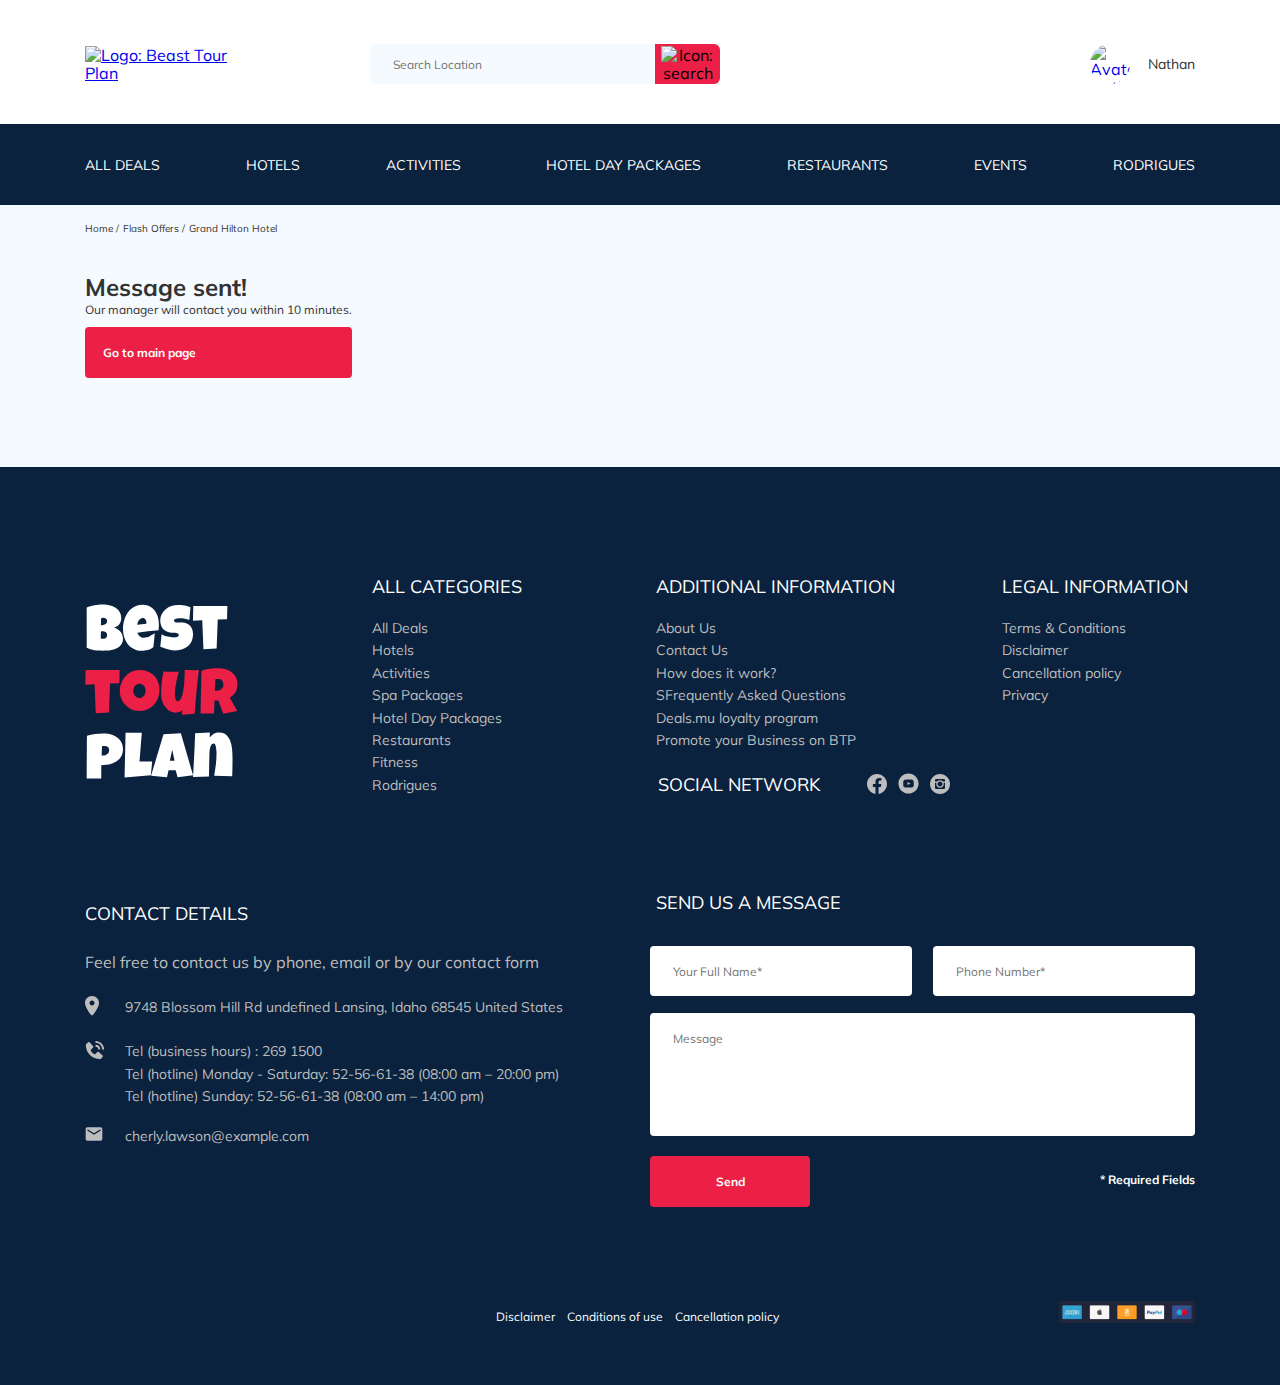
==== commit c9a1a349: "media" ====
--- a/thankyou.html
+++ b/thankyou.html
@@ -116,14 +116,19 @@
             <h1 class="hotel-name hotel-info__name">Message sent!</h1>
           </div>
           <p class="hotel-description hotel-info__description">Our manager will contact you within 10 minutes.</p>
-        </div>
+          <div class="button">
+            <a href="https://olgaprokopovich.ru/tour-plan" class="button-home">Go to main page</a>
+          </div>
+        </div>
+        
+        
         <!-- /.hotel-info__text -->
       </div>
       <!-- /.hotel-info -->
     </div>
     <!-- /.container -->
   </section>
-  
+
   <footer class="footer">
     <div class="container">
       <div class="footer-wrapper">
@@ -298,13 +303,34 @@
       </a>
       <h3 class="modal__title modal__title--mb-3">Send us a message</h3>
       <form action="send.php" method="POST" class="form modal__form">
-        <input type="text" class="input modal__input" placeholder="Your Full Name*" name="name" required minlength="2"
-          maxlength="20" />
-        <input type="tel" class="input modal__input phone-number" placeholder="Phone Number*" id="phone" name="phone"
-          required minlength="16" />
-        <input type="email" class="input modal__input" placeholder="Email*" name="emailfixed" required />
-        <textarea class="message modal__message" placeholder="Message" name="message">
-          </textarea>
+        <input 
+          type="text" 
+          class="input modal__input" 
+          placeholder="Your Full Name*" 
+          name="name" 
+          required minlength="2"
+          maxlength="20" 
+        />
+        <input 
+          type="tel" 
+          class="input modal__input phone-number" 
+          placeholder="Phone Number*" 
+          id="phone" 
+          name="phone"
+          required minlength="16"
+        />
+        <input 
+          type="email" 
+          class="input modal__input" 
+          placeholder="Email*" 
+          name="emailfixed" 
+          required 
+        />
+        <textarea 
+          class="message modal__message" 
+          placeholder="Message" 
+          name="message">
+        </textarea>
         <button class="button modal__button" type="submit">Send</button>
         <span class="modal__info">* Required Fields</span>
       </form>
@@ -312,8 +338,13 @@
   </div>
   <!-- /.modal -->
 
+  <script src="js/jquery-3.6.0.min.js"></script>
   <script src="js/swiper-bundle.min.js"></script>
+  <script src="js/jquery.validate.min.js"></script>
+  <script src="js/jquery.mask.min.js"></script>
+  <script src="js/aos.js"></script>
   <script src="js/main.js"></script>
+  
 </body>
 
 </html>--- a/css/style.css
+++ b/css/style.css
@@ -1,2 +1,2 @@
-*{-webkit-box-sizing:border-box;box-sizing:border-box}body{font-family:'Mulish', sans-serif;background-color:#F5FAFE;color:#333}.container{max-width:1110px;margin:auto}img{max-width:100%}.form{display:-webkit-box;display:-ms-flexbox;display:flex;-webkit-box-align:center;-ms-flex-align:center;align-items:center;-webkit-box-pack:justify;-ms-flex-pack:justify;justify-content:space-between;-ms-flex-wrap:wrap;flex-wrap:wrap}.input{background-color:#FFFFFF;border-radius:4px;border:none;padding:0 23px;height:50px}.message{background:#FFFFFF;border-radius:4px;padding:18px 23px;border:none;resize:none;overflow:hidden}.button{min-width:160px;min-height:50px;padding:18px;font-style:normal;font-weight:bold;font-size:12px;line-height:15px;color:#fff;background-color:#EC1F46;border:none;border-radius:4px;cursor:pointer}.invalid{color:#EC1F46}/*! normalize.css v8.0.1 | MIT License | github.com/necolas/normalize.css */html{line-height:1.15;-webkit-text-size-adjust:100%}body{margin:0}main{display:block}h1{font-size:2em;margin:0.67em 0}hr{-webkit-box-sizing:content-box;box-sizing:content-box;height:0;overflow:visible}pre{font-family:monospace, monospace;font-size:1em}a{background-color:transparent}abbr[title]{border-bottom:none;text-decoration:underline;-webkit-text-decoration:underline dotted;text-decoration:underline dotted}b,strong{font-weight:bolder}code,kbd,samp{font-family:monospace, monospace;font-size:1em}small{font-size:80%}sub,sup{font-size:75%;line-height:0;position:relative;vertical-align:baseline}sub{bottom:-0.25em}sup{top:-0.5em}img{border-style:none}button,input,optgroup,select,textarea{font-family:inherit;font-size:100%;line-height:1.15;margin:0}button,input{overflow:visible}button,select{text-transform:none}button,[type="button"],[type="reset"],[type="submit"]{-webkit-appearance:button}button::-moz-focus-inner,[type="button"]::-moz-focus-inner,[type="reset"]::-moz-focus-inner,[type="submit"]::-moz-focus-inner{border-style:none;padding:0}button:-moz-focusring,[type="button"]:-moz-focusring,[type="reset"]:-moz-focusring,[type="submit"]:-moz-focusring{outline:1px dotted ButtonText}fieldset{padding:0.35em 0.75em 0.625em}legend{-webkit-box-sizing:border-box;box-sizing:border-box;color:inherit;display:table;max-width:100%;padding:0;white-space:normal}progress{vertical-align:baseline}textarea{overflow:auto}[type="checkbox"],[type="radio"]{-webkit-box-sizing:border-box;box-sizing:border-box;padding:0}[type="number"]::-webkit-inner-spin-button,[type="number"]::-webkit-outer-spin-button{height:auto}[type="search"]{-webkit-appearance:textfield;outline-offset:-2px}[type="search"]::-webkit-search-decoration{-webkit-appearance:none}::-webkit-file-upload-button{-webkit-appearance:button;font:inherit}details{display:block}summary{display:list-item}template{display:none}[hidden]{display:none}.navbar{background-color:#ffffff}.navbar-top{display:-webkit-box;display:-ms-flexbox;display:flex;-webkit-box-align:center;-ms-flex-align:center;align-items:center;-webkit-box-pack:justify;-ms-flex-pack:justify;justify-content:space-between;padding-top:44px;padding-bottom:40px}.navbar-top__menu-button{display:none}.navbar__search{margin-right:auto;margin-left:108px}.navbar-bottom{background-color:#0A223D}.navbar-menu{list-style-type:none;margin:0;padding:31px 0;display:-webkit-box;display:-ms-flexbox;display:flex;-webkit-box-align:center;-ms-flex-align:center;align-items:center;-webkit-box-pack:justify;-ms-flex-pack:justify;justify-content:space-between;color:#fff}.navbar-menu__link{color:inherit;text-decoration:none;text-transform:uppercase;font-size:14px;line-height:18px}.navbar-menu__item_mobile_visible{display:none}.logo{width:177px}.search{display:-webkit-box;display:-ms-flexbox;display:flex;position:relative;overflow:hidden;border-radius:6px;height:40px}.search__input{width:350px;height:100%;padding-left:23px;padding-right:75px;background:#F5FAFE;border:none;font-size:12px;line-height:15px;color:#333}.search__button{position:absolute;top:0;right:0;width:65px;height:100%;border:none;background-color:#EC1F46;cursor:pointer}.search__button:hover{background-color:#f380b0;cursor:pointer}.user{display:-webkit-box;display:-ms-flexbox;display:flex;-webkit-box-align:center;-ms-flex-align:center;align-items:center;text-decoration:none}.user__avatar{width:40px;height:40px;border-radius:50%;-o-object-fit:cover;object-fit:cover}.user__name{margin-left:18px;font-size:14px;line-height:18px;color:#333}.breadcrump-list{display:-webkit-box;display:-ms-flexbox;display:flex;-webkit-box-align:center;-ms-flex-align:center;align-items:center;padding:17px 0;margin:0;list-style:none}.breadcrump-list__item{font-size:10px;line-height:13px}.breadcrump-list__item:not(:last-child)::after{content:'/';margin-right:4px}.breadcrump-list__link{text-decoration:none;color:inherit}.hotel{padding-top:18px;padding-bottom:69px}.hotel__stars{width:8px;height:8px}.hotel-info{display:-webkit-box;display:-ms-flexbox;display:flex;-webkit-box-align:center;-ms-flex-align:center;align-items:center;-webkit-box-pack:justify;-ms-flex-pack:justify;justify-content:space-between;padding-bottom:20px}.hotel-info__offer{margin-left:14px;margin-top:2px}.hotel-info__name{margin-top:2px;margin-bottom:0}.hotel-info__description{margin:0}.hotel-name{font-size:24px;line-height:30px}.hotel-wrapper{display:-webkit-box;display:-ms-flexbox;display:flex;-ms-flex-wrap:wrap;flex-wrap:wrap;-webkit-box-align:center;-ms-flex-align:center;align-items:center}.hotel-description{font-size:12px;line-height:15px}.hotel-grid{display:-webkit-box;display:-ms-flexbox;display:flex;-webkit-box-pack:justify;-ms-flex-pack:justify;justify-content:space-between}.hotel-right{display:-webkit-box;display:-ms-flexbox;display:flex;-webkit-box-orient:vertical;-webkit-box-direction:normal;-ms-flex-direction:column;flex-direction:column;-webkit-box-pack:justify;-ms-flex-pack:justify;justify-content:space-between}.hotel-slider{width:728px;height:450px;margin-left:0;margin-right:31px}.hotel-slider__item{width:100%;height:100%;position:relative;border-radius:8px;overflow:hidden}.hotel-slider__item:after{content:'';position:absolute;width:100%;height:100%;top:0;bottom:0;left:0;right:0;background:-webkit-gradient(linear, left top, left bottom, from(rgba(0,122,223,0.48)), to(rgba(255,255,255,0.128)));background:linear-gradient(180deg, rgba(0,122,223,0.48) 0%, rgba(255,255,255,0.128) 100%);z-index:10}.hotel-slider__button{position:absolute;top:50%;-webkit-transform:translateY(-50%);transform:translateY(-50%);z-index:99;width:30px;height:30px;border:none;cursor:pointer;background-repeat:no-repeat;background-position:center;background-size:10px;background-color:transparent}.hotel-slider__button--next{right:18px;background-image:url(../img/arrow-next.svg)}.hotel-slider__button--prev{left:18px;background-image:url(../img/arrow-prev.svg)}.stars{-ms-flex-preferred-size:100%;flex-basis:100%}.offer{font-size:10px;line-height:13px;padding:4px 9px;background-color:#EC1F46;border-radius:3px;color:#fff}.rating{max-width:65px;min-height:45px;text-align:center;color:#fff;background-color:#EC1F46;border-radius:4px}.rating__text{font-size:8px;line-height:10px}.rating__counter{font-size:14px;line-height:18px}.rating-five{font-size:10px;line-height:12px}.booking{font-family:'Nunito', sans-serif;background-color:#0A223D;color:#fff;border-radius:8px;width:350px;min-height:210px;padding:29px 29px 26px 26px}.booking__info{display:-webkit-box;display:-ms-flexbox;display:flex;-webkit-box-pack:justify;-ms-flex-pack:justify;justify-content:space-between;margin-bottom:6px}.booking__price{display:-webkit-box;display:-ms-flexbox;display:flex;-webkit-box-orient:vertical;-webkit-box-direction:normal;-ms-flex-direction:column;flex-direction:column}.booking__start{font-weight:normal;font-size:10px;line-height:14px}.booking__pricetag{font-style:normal;font-weight:600;font-size:24px;line-height:33px}.booking__per-room{font-style:normal;font-weight:normal;font-size:12px;line-height:16px}.booking__room{margin-top:4px}.booking__text{display:-webkit-box;display:-ms-flexbox;display:flex;-webkit-box-align:center;-ms-flex-align:center;align-items:center;-webkit-box-pack:justify;-ms-flex-pack:justify;justify-content:space-between;margin-bottom:8px;font-style:normal;font-weight:normal;font-size:12px;line-height:16px}.booking__description{margin-left:9px}.booking__call-center{display:-webkit-box;display:-ms-flexbox;display:flex;-webkit-box-align:center;-ms-flex-align:center;align-items:center;-webkit-box-pack:justify;-ms-flex-pack:justify;justify-content:space-between;margin-bottom:16px}.booking__heading{font-style:normal;font-weight:600;font-size:18px;line-height:25px}.booking__number{display:-webkit-box;display:-ms-flexbox;display:flex;-webkit-box-align:center;-ms-flex-align:center;align-items:center;-webkit-box-pack:justify;-ms-flex-pack:justify;justify-content:space-between;color:inherit;text-decoration:none;font-style:normal;font-weight:600;font-size:18px;line-height:25px}.booking__num{margin-left:8px}.booking__button{width:100%;min-height:35px;font-weight:600;font-size:14px;line-height:19px;border-radius:4px;padding-top:12px;padding-bottom:14px;background-color:#EC1F46;color:#fff;border:none;cursor:pointer}.booking__button:hover{background-color:#f380b0;cursor:pointer}.map{width:347px;height:213px;border-radius:10px;background-color:grey;overflow:hidden}.newsletter{min-height:260px;position:relative;padding:80px 0 66px 0;background-image:url(../img/newsletter-bg.jpg);background-repeat:no-repeat;background-position:center;background-size:cover}.newsletter::before{content:'';position:absolute;top:0;left:0;right:0;bottom:0;width:100%;height:100%;background-color:rgba(10,34,61,0.8)}.newsletter-wrapper{position:relative;display:-webkit-box;display:-ms-flexbox;display:flex;-webkit-box-align:center;-ms-flex-align:center;align-items:center;-webkit-box-pack:justify;-ms-flex-pack:justify;justify-content:space-between;max-width:731px;margin:auto}.newsletter-title{color:#fff;min-height:75px;max-width:247px;font-style:normal;font-weight:300;font-size:24px;line-height:30px;overflow:hidden}.newsletter-title__strong{display:block;font-size:36px;line-height:45px;text-transform:uppercase;overflow:hidden}.newsletter__subscribe{-webkit-box-align:start;-ms-flex-align:start;align-items:start;width:350px}.newsletter__subscribe-form{display:-webkit-box;display:-ms-flexbox;display:flex;-webkit-box-orient:vertical;-webkit-box-direction:normal;-ms-flex-direction:column;flex-direction:column;bottom:none;border-radius:4px;height:55px;overflow:hidden}.subscribe__input{position:absolute;width:100%;height:100%;border:none;padding-right:75px;padding-left:33px;font-style:normal;font-weight:300;font-size:14px;line-height:18px;border-radius:4px;overflow:hidden}.subscribe__button{position:absolute;min-width:65px;height:100%;right:0;top:0;height:100%;border:none;background-color:#EC1F46;color:#fff;cursor:pointer;border-radius:0px 4px 4px 0px;font-size:12px;line-height:15px}.subscribe__button:hover{background-color:#f380b0;cursor:pointer}#email-error{position:absolute;z-index:99;top:65px;left:20px;color:#EC1F46}.reviews{padding:12px 0 70px 0}.reviews__title{font-style:normal;font-weight:bold;font-size:36px;line-height:45px;text-align:center;text-transform:uppercase;margin-bottom:70px}.reviews-slider__item{position:relative;display:-webkit-box;display:-ms-flexbox;display:flex;-webkit-box-orient:vertical;-webkit-box-direction:normal;-ms-flex-direction:column;flex-direction:column;-webkit-box-align:center;-ms-flex-align:center;align-items:center;max-width:730px;margin:45px auto 0;background-color:#fff;border-radius:8px;padding:0 62px 30px}.reviews-slider__item::before{content:'';position:absolute;left:62px;top:13px;width:70px;height:47px;background-image:url(../img/quote-left.svg);background-repeat:no-repeat}.reviews-slider__item::after{content:'';position:absolute;right:62px;top:118px;width:70px;height:47px;background-image:url(../img/quote-right.svg);background-repeat:no-repeat}.reviews-slider__button{position:absolute;top:50%;-webkit-transform:translateY(-50%);transform:translateY(-50%);width:30px;height:30px;background-repeat:no-repeat;background-size:10px;background-position:center;border:none;background-color:transparent;cursor:pointer;z-index:99}.reviews-slider__button--prev{background-image:url(../img/arrow-prev-secondary.svg);left:17px;top:146px}.reviews-slider__button--next{background-image:url(../img/arrow-next-secondary.svg);right:17px;top:146px}.reviews-slider__profile{display:-webkit-box;display:-ms-flexbox;display:flex;-webkit-box-orient:vertical;-webkit-box-direction:normal;-ms-flex-direction:column;flex-direction:column;-webkit-box-align:center;-ms-flex-align:center;align-items:center;margin-top:-46px;margin-bottom:31px}.reviews-slider__avatar{width:90px;height:90px;border-radius:50%;-o-object-fit:cover;object-fit:cover}.reviews-slider__username{font-style:normal;font-weight:bold;font-size:12px;line-height:15px;color:#EC1F46;margin-top:10px;margin-bottom:10px}.reviews-slider__date{font-style:normal;font-weight:normal;font-size:10px;line-height:13px;margin-bottom:4px}.reviews-slider__rating{display:-webkit-box;display:-ms-flexbox;display:flex;-webkit-box-align:center;-ms-flex-align:center;align-items:center}.reviews-slider__text{max-width:537px;font-style:normal;font-weight:normal;font-size:12px;line-height:160%;text-align:justify;margin:auto}.activities{padding:42px 0 98px 0}.activities__title{font-style:normal;font-weight:bold;font-size:24px;line-height:30px;text-transform:uppercase;margin-bottom:57px}.activities-wrapper{display:-webkit-box;display:-ms-flexbox;display:flex;-webkit-box-pack:justify;-ms-flex-pack:justify;justify-content:space-between}.card{display:-webkit-box;display:-ms-flexbox;display:flex;position:relative;-webkit-box-orient:vertical;-webkit-box-direction:normal;-ms-flex-direction:column;flex-direction:column;-webkit-box-align:start;-ms-flex-align:start;align-items:flex-start;padding:24px 26px;width:255px;min-height:255px;border-radius:6px;overflow:hidden}.card::before{content:'';position:absolute;left:0;right:0;top:0;bottom:0;background:linear-gradient(179.83deg, rgba(196,196,196,0) 35.34%, #0A223D 99.85%);z-index:-1}.card__image{position:absolute;left:0;right:0;top:0;bottom:0;width:100%;height:100%;-o-object-fit:cover;object-fit:cover;z-index:-2}.card__title{margin-top:auto;margin-bottom:18px;color:#fff;font-style:normal;font-weight:bold;font-size:16px;line-height:20px;min-height:40px;overflow:hidden}.card__button{font-style:normal;font-weight:600;font-size:12px;line-height:16px;color:#fff;padding:7px 22px;border:none;background-color:#EC1F46;border-radius:4px;cursor:pointer}.card__button:hover{background-color:#f380b0;cursor:pointer}.footer{background-color:#0A223D;color:#fff;padding-top:108px;padding-bottom:46px}.footer-wrapper{display:-ms-grid;display:grid;-ms-grid-columns:(minmax(min-content, 1fr))[4];grid-template-columns:repeat(4, minmax(-webkit-min-content, 1fr));grid-template-columns:repeat(4, minmax(min-content, 1fr));grid-row-gap:20px;grid-column-gap:22px;grid-auto-rows:minmax(40px, -webkit-min-content);grid-auto-rows:minmax(40px, min-content);-webkit-box-align:start;-ms-flex-align:start;align-items:start}.footer__logo{width:155px;-ms-grid-row:1;-ms-grid-row-span:2;grid-row:1 / 3;-ms-flex-item-align:center;-ms-grid-row-align:center;align-self:center;margin-right:30px}.footer__categories{-ms-grid-row:1;-ms-grid-row-span:3;grid-row:1 / 4}.footer__legal{display:-ms-grid;display:grid;-webkit-box-pack:end;-ms-flex-pack:end;justify-content:end;margin-right:4px}.footer__additional{margin-left:5px}.footer__social-links{display:-webkit-box;display:-ms-flexbox;display:flex;-webkit-box-align:center;-ms-flex-align:center;align-items:center;min-width:83px;-webkit-box-pack:justify;-ms-flex-pack:justify;justify-content:space-between}.footer__social-network{display:-webkit-box;display:-ms-flexbox;display:flex;-ms-flex-line-pack:center;align-content:center;-webkit-box-align:start;-ms-flex-align:start;align-items:start;-ms-grid-row:2;-ms-grid-row-span:2;grid-row:2 / 4;grid-column:span 2;margin-top:2px;margin-left:4px}.footer__contact-details{grid-column:span 2;margin-top:11px}.footer__contact-form{grid-column:span 2}.footer__form{margin-bottom:72px}.footer__ul{padding:0;margin:0;list-style:none}.footer__title{font-style:normal;font-weight:bold;font-size:18px;line-height:23px;margin:0 0 19px 0;text-transform:uppercase}.footer__title--inline{margin:0 47px 0 0}.footer__title--mb-3{margin-bottom:28px}.footer__title--mb-4{margin-bottom:30px}.footer__item{display:-webkit-box;display:-ms-flexbox;display:flex;-webkit-box-align:start;-ms-flex-align:start;align-items:flex-start;font-style:normal;font-weight:normal;font-size:14px;line-height:160%;color:#BDBDBD}.footer__item--mb-2{margin-bottom:18px}.footer__item-details,.footer__item-mail{text-decoration:none;color:inherit}.footer__item-phone{text-decoration:none;color:inherit}.footer__icon-wrapper{min-width:40px}.footer__text{color:#BDBDBD;margin-top:24px;margin-bottom:24px}.footer__link{text-decoration:none;color:inherit}.footer__link-ref:hover{background:#f1c2f5}.footer__input{width:100%;margin-bottom:5px;font-style:normal;font-weight:normal;font-size:12px;line-height:15px}.footer__input-group{margin-top:2px;-ms-flex-preferred-size:48%;flex-basis:48%}.footer__message{background:#FFFFFF;border-radius:4px;padding:18px 23px;width:545px;min-height:123px;font-style:normal;font-weight:normal;font-size:12px;line-height:15px;border:none;-ms-flex-preferred-size:100%;flex-basis:100%;margin-top:12px;margin-bottom:22px;resize:none;overflow:hidden}.footer__button:hover{background-color:#f380b0;cursor:pointer}.footer__conditions{-ms-grid-column:2;-ms-grid-column-span:3;grid-column:2 / 5;-ms-grid-row:5;-ms-grid-row-span:1;grid-row:5 / 6;display:-webkit-box;display:-ms-flexbox;display:flex;-webkit-box-pack:justify;-ms-flex-pack:justify;justify-content:space-between;-webkit-box-align:center;-ms-flex-align:center;align-items:center}.footer__conditions-links{grid-column:span 2;display:-webkit-box;display:-ms-flexbox;display:flex;-webkit-box-align:center;-ms-flex-align:center;align-items:center;-webkit-box-pack:justify;-ms-flex-pack:justify;justify-content:space-between;width:283px;height:15px;margin-left:130px;font-style:normal;font-weight:normal;font-size:12px;line-height:15px;color:#fff;margin-top:10px}.footer__conditions-formpay{width:136px;height:22px}.modal__overlay{position:fixed;left:0;top:0;right:0;bottom:0;background-color:rgba(0,143,223,0.39);z-index:100;visibility:hidden;opacity:0;-webkit-transition:opacity 0.2s;transition:opacity 0.2s}.modal__overlay--visible{visibility:visible;opacity:1}.modal__dialog{position:fixed;top:50%;left:50%;max-width:478px;padding:33px 88px;background-color:#0A223D;-webkit-transform:translate(-50%, -50%);transform:translate(-50%, -50%);color:#fff;border-radius:8px;z-index:101;visibility:hidden;opacity:0;-webkit-transition:opacity 0.2s;transition:opacity 0.2s}.modal__dialog--visible{visibility:visible;opacity:1}.modal__close{position:absolute;top:17px;right:18px;text-decoration:none;cursor:pointer}.modal__title{font-style:normal;font-weight:bold;font-size:18px;line-height:23px;margin-bottom:15px;text-transform:uppercase;text-align:center}.modal__input{width:100%;margin-top:15px;margin-bottom:3px}.modal__message{width:100%;min-height:123px;margin-top:15px}.modal__button{margin-top:15px}.modal__info{font-style:normal;font-weight:bold;font-size:12px;line-height:15px;color:#E0E0E0;overflow:hidden}@media (max-width: 1200px){.container{max-width:960px}.hotel__slider{width:590px}.hotel-slider__image{width:100%;height:100%;-o-object-fit:cover;object-fit:cover}.card{width:230px;height:230px}.footer__input-group{-ms-flex-preferred-size:100%;flex-basis:100%;margin-bottom:10px}}@media (max-width: 992px){a:hover{cursor:default}.container,.newsletter-wrapper{max-width:700px}.logo{width:132px}.navbar-top{padding-top:30px;padding-bottom:30px}.navbar__search{margin-left:47px}.navbar-menu{padding:22px 15px 22px 15px}.navbar-menu__link{font-size:12px;line-height:15px}.search__input{width:340px}.search__button:hover{background-color:#EC1F46;cursor:default}.hotel{padding-bottom:58px}.hotel-grid{-webkit-box-orient:vertical;-webkit-box-direction:normal;-ms-flex-direction:column;flex-direction:column}.hotel__slider{margin-bottom:30px}.hotel-right{-webkit-box-orient:horizontal;-webkit-box-direction:normal;-ms-flex-direction:row;flex-direction:row}.hotel-slider{width:100%}.booking{width:340px}.booking__button:hover{background-color:#EC1F46;cursor:default}.map{width:340px}.newsletter{padding-top:72px}.subscribe__button:hover{background-color:#EC1F46;cursor:default}.reviews__title{margin-top:28px;margin-bottom:48px;font-size:30px;line-height:38px}.reviews-slider__profile{margin-bottom:34px}.reviews-slider__item{max-width:580px}.reviews-slider__button--prev{left:0;top:172px}.reviews-slider__button--next{right:0;top:172px}.activities{padding-top:30px;padding-bottom:50px}.activities-wrapper{-ms-flex-wrap:wrap;flex-wrap:wrap}.activities__card{margin-bottom:20px}.card{width:340px;height:255px}.card__title{margin-top:120px;width:66%}.card__button:hover{background-color:#EC1F46;cursor:default}.footer{padding-top:72px}.footer-wrapper{-ms-grid-columns:(1fr)[6];grid-template-columns:repeat(6, 1fr);grid-row-gap:43px;grid-column-gap:10px}.footer__input-group{-ms-flex-preferred-size:47%;flex-basis:47%;margin-bottom:8px}.footer__title{margin-top:2px;margin-bottom:16px}.footer__title--mb-3{margin-top:0px;margin-bottom:28px}.footer__title--mb-4{margin-bottom:31px}.footer__logo{-ms-grid-row:1;-ms-grid-row-span:1;grid-row:1 / 2;-ms-grid-column:1;-ms-grid-column-span:1;grid-column:1 / 2;font-style:normal;font-weight:normal;font-size:35px;line-height:35px;width:98px}.footer__social-network{-ms-grid-row:1;-ms-grid-row-span:1;grid-row:1 / 2;-ms-grid-column:2;-ms-grid-column-span:4;grid-column:2 / 6;-ms-flex-item-align:center;-ms-grid-row-align:center;align-self:center;margin-top:23px;margin-left:52px}.footer__link-ref:hover{background-color:transparent}.footer__categories{-ms-grid-row:2;-ms-grid-row-span:1;grid-row:2 / 3;-ms-grid-column:1;-ms-grid-column-span:2;grid-column:1 / 3}.footer__legal{-ms-grid-row:2;-ms-grid-row-span:1;grid-row:2 / 3;-ms-grid-column:5;-ms-grid-column-span:2;grid-column:5 / 7;-webkit-box-pack:center;-ms-flex-pack:center;justify-content:center;margin-left:18px}.footer__additional{-ms-grid-row:2;-ms-grid-row-span:1;grid-row:2 / 3;-ms-grid-column:2;-ms-grid-column-span:3;grid-column:2 / 5;margin-left:68px}.footer__form{margin-bottom:15px}.footer__contact-details{-ms-grid-row:3;grid-row:3;grid-column:span 5;margin-top:20px}.footer__contact-form{-ms-grid-row:4;grid-row:4;grid-column:span 5;max-width:539px}.footer__message{margin-top:4px}.footer__info{font-size:12px;line-height:15px}.footer__button:hover{background-color:#EC1F46;cursor:default}.footer__conditions{-ms-grid-row:5;grid-row:5;-ms-grid-column:1;-ms-grid-column-span:6;grid-column:1 / 7;padding-top:0}.footer__conditions-links{-ms-grid-column:1;-ms-grid-column-span:2;grid-column:1 / 3;margin-left:0;margin-top:0}.modal__dialog{padding:25px 55px}}@media (max-width: 767px){.container{max-width:576px;width:87%}body{padding-top:78px}.navbar--mobile-fixed{position:fixed;left:0;top:0;right:0;z-index:99}.navbar__search_mobile_hidden,.navbar__user_mobile_hidden{display:none}.navbar__search_mobile_visible,.navbar__user_mobile_visible{display:-webkit-box;display:-ms-flexbox;display:flex}.navbar__user{-webkit-box-orient:vertical;-webkit-box-direction:normal;-ms-flex-direction:column;flex-direction:column;-webkit-box-pack:center;-ms-flex-pack:center;justify-content:center}.navbar-bottom{display:none;position:fixed;left:0;right:0;bottom:0;top:78px;padding-top:30px}.navbar-bottom--visible{width:100%;display:block;overflow-x:auto;overflow-y:auto}.navbar-menu{-webkit-box-orient:vertical;-webkit-box-direction:normal;-ms-flex-direction:column;flex-direction:column}.navbar-menu__item{margin-bottom:20px}.navbar-menu__item_mobile_visible{display:block}.menu-button{display:-webkit-box;display:-ms-flexbox;display:flex;width:16px;height:11px;padding:0;-webkit-box-align:center;-ms-flex-align:center;align-items:center;-webkit-box-pack:justify;-ms-flex-pack:justify;justify-content:space-between;-webkit-box-orient:vertical;-webkit-box-direction:normal;-ms-flex-direction:column;flex-direction:column;border:none;background-color:#fff;cursor:pointer}.menu-button__line{width:16px;height:1px;background:#333}.user__name_light{color:#fff;margin-left:0;margin-top:10px}.stars{-ms-flex-preferred-size:auto;flex-basis:auto}.hotel-name{-ms-flex-preferred-size:100%;flex-basis:100%}.hotel-wrapper{-webkit-box-pack:justify;-ms-flex-pack:justify;justify-content:space-between}.hotel-info__text{width:100%}.hotel-info__name{margin-top:10px;margin-bottom:0}.hotel-info__rating{display:none}.hotel-info__offer{-webkit-box-ordinal-group:0;-ms-flex-order:-1;order:-1;margin-left:0}.hotel-right{-webkit-box-orient:vertical;-webkit-box-direction:normal;-ms-flex-direction:column;flex-direction:column;min-height:410px}.hotel-slider{height:350px}.booking{width:100%;margin-bottom:20px}.map{width:100%}.newsletter-wrapper{max-width:576px;width:92%;-webkit-box-orient:vertical;-webkit-box-direction:normal;-ms-flex-direction:column;flex-direction:column;-webkit-box-align:start;-ms-flex-align:start;align-items:flex-start}.reviews__title{font-size:18px;line-height:23px}.reviews-slider__item{padding:0 30px 30px}.reviews-slider__item:after,.reviews-slider__item:before{display:none}.reviews-slider__button{top:32px}.reviews-slider__button--prev{left:50%;-webkit-transform:translate -50%,0;transform:translate -50%,0;margin-left:-108px}.reviews-slider__button--next{right:50%;-webkit-transform:translate 50%,0;transform:translate 50%,0;margin-right:-103px}.activities{padding-top:21px;padding-bottom:60px}.card{width:49%;height:255px}.footer__form{margin-bottom:16px}.footer__input-group{-ms-flex-preferred-size:100%;flex-basis:100%}.modal__dialog{padding:15px 40px;overflow-y:auto;height:60vh}.modal__input{height:40px;font-size:70%}.modal__title{font-size:15px;line-height:18px}.modal__message{min-height:80px;margin-bottom:10px;overflow:hidden}.modal__button{min-width:90px;min-height:20px;padding:10px;margin-bottom:5px}.invalid{font-size:13px}}@media (max-width: 576px){.navbar__bottom{top:50px}.navbar__search{margin:auto;width:243px}.logo{width:99px}.breadcrump{width:100%}.hotel{padding-top:3px;padding-bottom:40px}.hotel-info{padding-bottom:36px}.hotel__slider{margin-bottom:20px;margin-right:0}.hotel-slider{height:179px}.hotel-description{margin-right:30px}.hotel-right{min-height:400px}.map{max-height:172px}.stars{margin-right:15px}.offer{padding:5px 9px}.newsletter{padding:62px 0 76px 0}.newsletter-title__strong{font-size:30px;line-height:38px;margin-top:5px}.newsletter__title{margin-bottom:28px;font-size:20px;line-height:25px}.reviews__title{width:87%;margin-left:17px;margin-bottom:42px}.reviews-slider__button--prev{top:42px}.reviews-slider__button--next{top:42px}.activities{padding-bottom:40px}.activities__title{font-size:18px;line-height:23px;margin-top:0;margin-bottom:35px}.activities__card{margin-bottom:22px}.card-2{-webkit-box-ordinal-group:2;-ms-flex-order:1;order:1}.card-4{-webkit-box-ordinal-group:3;-ms-flex-order:2;order:2}.card__title{width:75%}.subscribe{width:95%}.card{width:100%}.footer-wrapper{width:100%;-ms-grid-columns:1fr;grid-template-columns:1fr;grid-row-gap:19px}.footer__logo{-ms-grid-row:1;grid-row:1;-ms-grid-column:1;grid-column:1;width:95px}.footer__social-network{-ms-grid-row:2;grid-row:2;-ms-grid-column:1;grid-column:1;margin-top:16px;margin-left:0;-webkit-box-orient:vertical;-webkit-box-direction:normal;-ms-flex-direction:column;flex-direction:column}.footer__title{margin-bottom:17px}.footer__title--mb-4{margin-bottom:12px}.footer__additional{-ms-grid-row:4;grid-row:4;-ms-grid-column:1;grid-column:1;margin-left:0;margin-top:8px}.footer__categories{-ms-grid-row:5;grid-row:5;-ms-grid-column:1;grid-column:1;margin-top:9px}.footer__legal{-ms-grid-row:3;grid-row:3;-ms-grid-column:1;grid-column:1;-webkit-box-pack:start;-ms-flex-pack:start;justify-content:start;margin-left:0;margin-top:9px}.footer__text{margin-top:28px}.footer__item--mb-2{margin-bottom:22px}.footer__contact-details{-ms-grid-row:6;grid-row:6;-ms-grid-column:1;grid-column:1;margin-top:23px;margin-bottom:19px}.footer__contact-form{-ms-grid-row:7;grid-row:7;-ms-grid-column:1;grid-column:1}.footer__form{margin-bottom:12px}.footer__message{width:100%;margin-top:0;margin-bottom:19px}.footer__info{margin-right:100px;left:0;margin-bottom:12px}.footer__button{-webkit-box-ordinal-group:2;-ms-flex-order:1;order:1}.footer__conditions{-ms-grid-column:1;grid-column:1;-ms-grid-row:8;grid-row:8;-webkit-box-orient:vertical;-webkit-box-direction:normal;-ms-flex-direction:column;flex-direction:column;-webkit-box-align:start;-ms-flex-align:start;align-items:flex-start}.footer__conditions-links{margin-bottom:7px}.modal__close{width:13px;height:13px;top:11px;right:11px}.modal__dialog{padding:7px 26px;width:32vh;height:45vh}.modal__input{height:25px;font-size:70%;margin-top:8px}.modal__title{font-size:11px;line-height:15px;margin-right:5px;margin-bottom:5px}.modal__message{min-height:100%;margin-bottom:8px;overflow:hidden;padding:10px;margin-top:8px}.modal__button{min-width:100%;min-height:20px;font-size:10px;line-height:13px;padding:10px;margin-top:7px;margin-bottom:2px}.modal__info{font-size:10px;line-height:13px}.invalid{font-size:10px}}
+*{-webkit-box-sizing:border-box;box-sizing:border-box}body{font-family:'Mulish', sans-serif;background-color:#F5FAFE;color:#333}.container{max-width:1110px;margin:auto}img{max-width:100%}.form{display:-webkit-box;display:-ms-flexbox;display:flex;-webkit-box-align:center;-ms-flex-align:center;align-items:center;-webkit-box-pack:justify;-ms-flex-pack:justify;justify-content:space-between;-ms-flex-wrap:wrap;flex-wrap:wrap}.input{background-color:#FFFFFF;border-radius:4px;border:none;padding:0 23px;height:50px}.message{background:#FFFFFF;border-radius:4px;padding:18px 23px;border:none;resize:none;overflow:hidden}.button{min-width:160px;min-height:50px;padding:18px;font-style:normal;font-weight:bold;font-size:12px;line-height:15px;color:#fff;background-color:#EC1F46;border:none;border-radius:4px;cursor:pointer;margin-top:10px}.invalid{color:#EC1F46}/*! normalize.css v8.0.1 | MIT License | github.com/necolas/normalize.css */html{line-height:1.15;-webkit-text-size-adjust:100%}body{margin:0}main{display:block}h1{font-size:2em;margin:0.67em 0}hr{-webkit-box-sizing:content-box;box-sizing:content-box;height:0;overflow:visible}pre{font-family:monospace, monospace;font-size:1em}a{background-color:transparent}abbr[title]{border-bottom:none;text-decoration:underline;-webkit-text-decoration:underline dotted;text-decoration:underline dotted}b,strong{font-weight:bolder}code,kbd,samp{font-family:monospace, monospace;font-size:1em}small{font-size:80%}sub,sup{font-size:75%;line-height:0;position:relative;vertical-align:baseline}sub{bottom:-0.25em}sup{top:-0.5em}img{border-style:none}button,input,optgroup,select,textarea{font-family:inherit;font-size:100%;line-height:1.15;margin:0}button,input{overflow:visible}button,select{text-transform:none}button,[type="button"],[type="reset"],[type="submit"]{-webkit-appearance:button}button::-moz-focus-inner,[type="button"]::-moz-focus-inner,[type="reset"]::-moz-focus-inner,[type="submit"]::-moz-focus-inner{border-style:none;padding:0}button:-moz-focusring,[type="button"]:-moz-focusring,[type="reset"]:-moz-focusring,[type="submit"]:-moz-focusring{outline:1px dotted ButtonText}fieldset{padding:0.35em 0.75em 0.625em}legend{-webkit-box-sizing:border-box;box-sizing:border-box;color:inherit;display:table;max-width:100%;padding:0;white-space:normal}progress{vertical-align:baseline}textarea{overflow:auto}[type="checkbox"],[type="radio"]{-webkit-box-sizing:border-box;box-sizing:border-box;padding:0}[type="number"]::-webkit-inner-spin-button,[type="number"]::-webkit-outer-spin-button{height:auto}[type="search"]{-webkit-appearance:textfield;outline-offset:-2px}[type="search"]::-webkit-search-decoration{-webkit-appearance:none}::-webkit-file-upload-button{-webkit-appearance:button;font:inherit}details{display:block}summary{display:list-item}template{display:none}[hidden]{display:none}.navbar{background-color:#ffffff}.navbar-top{display:-webkit-box;display:-ms-flexbox;display:flex;-webkit-box-align:center;-ms-flex-align:center;align-items:center;-webkit-box-pack:justify;-ms-flex-pack:justify;justify-content:space-between;padding-top:44px;padding-bottom:40px}.navbar-top__menu-button{display:none}.navbar__search{margin-right:auto;margin-left:108px}.navbar-bottom{background-color:#0A223D}.navbar-menu{list-style-type:none;margin:0;padding:31px 0;display:-webkit-box;display:-ms-flexbox;display:flex;-webkit-box-align:center;-ms-flex-align:center;align-items:center;-webkit-box-pack:justify;-ms-flex-pack:justify;justify-content:space-between;color:#fff}.navbar-menu__link{color:inherit;text-decoration:none;text-transform:uppercase;font-size:14px;line-height:18px}.navbar-menu__item_mobile_visible{display:none}.logo{width:177px}.search{display:-webkit-box;display:-ms-flexbox;display:flex;position:relative;overflow:hidden;border-radius:6px;height:40px}.search__input{width:350px;height:100%;padding-left:23px;padding-right:75px;background:#F5FAFE;border:none;font-size:12px;line-height:15px;color:#333}.search__button{position:absolute;top:0;right:0;width:65px;height:100%;border:none;background-color:#EC1F46;cursor:pointer}.search__button:hover{background-color:#f380b0;cursor:pointer}.user{display:-webkit-box;display:-ms-flexbox;display:flex;-webkit-box-align:center;-ms-flex-align:center;align-items:center;text-decoration:none}.user__avatar{width:40px;height:40px;border-radius:50%;-o-object-fit:cover;object-fit:cover}.user__name{margin-left:18px;font-size:14px;line-height:18px;color:#333}.breadcrump-list{display:-webkit-box;display:-ms-flexbox;display:flex;-webkit-box-align:center;-ms-flex-align:center;align-items:center;padding:17px 0;margin:0;list-style:none}.breadcrump-list__item{font-size:10px;line-height:13px}.breadcrump-list__item:not(:last-child)::after{content:'/';margin-right:4px}.breadcrump-list__link{text-decoration:none;color:inherit}.hotel{padding-top:18px;padding-bottom:69px}.hotel__stars{width:8px;height:8px}.hotel-info{display:-webkit-box;display:-ms-flexbox;display:flex;-webkit-box-align:center;-ms-flex-align:center;align-items:center;-webkit-box-pack:justify;-ms-flex-pack:justify;justify-content:space-between;padding-bottom:20px}.hotel-info__offer{margin-left:14px;margin-top:2px}.hotel-info__name{margin-top:2px;margin-bottom:0}.hotel-info__description{margin:0}.hotel-name{font-size:24px;line-height:30px}.hotel-wrapper{display:-webkit-box;display:-ms-flexbox;display:flex;-ms-flex-wrap:wrap;flex-wrap:wrap;-webkit-box-align:center;-ms-flex-align:center;align-items:center}.hotel-description{font-size:12px;line-height:15px}.hotel-grid{display:-webkit-box;display:-ms-flexbox;display:flex;-webkit-box-pack:justify;-ms-flex-pack:justify;justify-content:space-between}.hotel-right{display:-webkit-box;display:-ms-flexbox;display:flex;-webkit-box-orient:vertical;-webkit-box-direction:normal;-ms-flex-direction:column;flex-direction:column;-webkit-box-pack:justify;-ms-flex-pack:justify;justify-content:space-between}.hotel-slider{width:728px;height:450px;margin-left:0;margin-right:31px}.hotel-slider__item{width:100%;height:100%;position:relative;border-radius:8px;overflow:hidden}.hotel-slider__item:after{content:'';position:absolute;width:100%;height:100%;top:0;bottom:0;left:0;right:0;background:-webkit-gradient(linear, left top, left bottom, from(rgba(0,122,223,0.48)), to(rgba(255,255,255,0.128)));background:linear-gradient(180deg, rgba(0,122,223,0.48) 0%, rgba(255,255,255,0.128) 100%);z-index:10}.hotel-slider__button{position:absolute;top:50%;-webkit-transform:translateY(-50%);transform:translateY(-50%);z-index:99;width:30px;height:30px;border:none;cursor:pointer;background-repeat:no-repeat;background-position:center;background-size:10px;background-color:transparent}.hotel-slider__button--next{right:18px;background-image:url(../img/arrow-next.svg)}.hotel-slider__button--prev{left:18px;background-image:url(../img/arrow-prev.svg)}.stars{-ms-flex-preferred-size:100%;flex-basis:100%}.offer{font-size:10px;line-height:13px;padding:4px 9px;background-color:#EC1F46;border-radius:3px;color:#fff}.rating{max-width:65px;min-height:45px;text-align:center;color:#fff;background-color:#EC1F46;border-radius:4px}.rating__text{font-size:8px;line-height:10px}.rating__counter{font-size:14px;line-height:18px}.rating-five{font-size:10px;line-height:12px}.booking{font-family:'Nunito', sans-serif;background-color:#0A223D;color:#fff;border-radius:8px;width:350px;min-height:210px;padding:26px 29px 26px 26px}.booking__info{display:-webkit-box;display:-ms-flexbox;display:flex;-webkit-box-pack:justify;-ms-flex-pack:justify;justify-content:space-between;margin-bottom:6px}.booking__price{display:-webkit-box;display:-ms-flexbox;display:flex;-webkit-box-orient:vertical;-webkit-box-direction:normal;-ms-flex-direction:column;flex-direction:column}.booking__start{font-weight:normal;font-size:10px;line-height:14px}.booking__pricetag{font-style:normal;font-weight:600;font-size:24px;line-height:33px}.booking__per-room{font-style:normal;font-weight:normal;font-size:12px;line-height:16px}.booking__room{margin-top:4px}.booking__text{display:-webkit-box;display:-ms-flexbox;display:flex;-webkit-box-align:center;-ms-flex-align:center;align-items:center;-webkit-box-pack:justify;-ms-flex-pack:justify;justify-content:space-between;margin-bottom:8px;font-style:normal;font-weight:normal;font-size:12px;line-height:16px}.booking__description{margin-left:9px}.booking__call-center{display:-webkit-box;display:-ms-flexbox;display:flex;-webkit-box-align:center;-ms-flex-align:center;align-items:center;-webkit-box-pack:justify;-ms-flex-pack:justify;justify-content:space-between;margin-bottom:8px}.booking__heading{font-style:normal;font-weight:600;font-size:18px;line-height:25px}.booking__number{display:-webkit-box;display:-ms-flexbox;display:flex;-webkit-box-align:center;-ms-flex-align:center;align-items:center;-webkit-box-pack:justify;-ms-flex-pack:justify;justify-content:space-between;color:inherit;text-decoration:none;font-style:normal;font-weight:600;font-size:18px;line-height:25px}.booking__num{margin-left:8px}.booking__button{width:100%;min-height:35px;font-weight:600;font-size:14px;line-height:19px;border-radius:4px;padding-top:12px;padding-bottom:14px;background-color:#EC1F46;color:#fff;border:none;cursor:pointer}.booking__button:hover{background-color:#f380b0;cursor:pointer}.map{width:347px;height:213px;border-radius:10px;background-color:grey;overflow:hidden}.button-home{text-decoration:none;color:#fff}.newsletter{min-height:260px;position:relative;padding:80px 0 66px 0;background-image:url(../img/newsletter-bg.jpg);background-repeat:no-repeat;background-position:center;background-size:cover}.newsletter::before{content:'';position:absolute;top:0;left:0;right:0;bottom:0;width:100%;height:100%;background-color:rgba(10,34,61,0.8)}.newsletter-wrapper{position:relative;display:-webkit-box;display:-ms-flexbox;display:flex;-webkit-box-align:center;-ms-flex-align:center;align-items:center;-webkit-box-pack:justify;-ms-flex-pack:justify;justify-content:space-between;max-width:731px;margin:auto}.newsletter-title{color:#fff;min-height:75px;max-width:247px;font-style:normal;font-weight:300;font-size:24px;line-height:30px;overflow:hidden}.newsletter-title__strong{display:block;font-size:36px;line-height:45px;text-transform:uppercase;overflow:hidden}.newsletter__subscribe{-webkit-box-align:start;-ms-flex-align:start;align-items:start;width:350px}.newsletter__subscribe-form{display:-webkit-box;display:-ms-flexbox;display:flex;-webkit-box-orient:vertical;-webkit-box-direction:normal;-ms-flex-direction:column;flex-direction:column;bottom:none;border-radius:4px;height:55px;overflow:hidden}.subscribe__input{position:absolute;width:100%;height:100%;border:none;padding-right:75px;padding-left:33px;font-style:normal;font-weight:300;font-size:14px;line-height:18px;border-radius:4px;overflow:hidden}.subscribe__button{position:absolute;min-width:65px;height:100%;right:0;top:0;height:100%;border:none;background-color:#EC1F46;color:#fff;cursor:pointer;border-radius:0px 4px 4px 0px;font-size:12px;line-height:15px}.subscribe__button:hover{background-color:#f380b0;cursor:pointer}#email-error{position:absolute;z-index:99;top:65px;left:20px;color:#EC1F46}.reviews{padding:12px 0 70px 0}.reviews__title{font-style:normal;font-weight:bold;font-size:36px;line-height:45px;text-align:center;text-transform:uppercase;margin-bottom:70px}.reviews-slider__item{position:relative;display:-webkit-box;display:-ms-flexbox;display:flex;-webkit-box-orient:vertical;-webkit-box-direction:normal;-ms-flex-direction:column;flex-direction:column;-webkit-box-align:center;-ms-flex-align:center;align-items:center;max-width:730px;margin:45px auto 0;background-color:#fff;border-radius:8px;padding:0 62px 30px}.reviews-slider__item::before{content:'';position:absolute;left:62px;top:13px;width:70px;height:47px;background-image:url(../img/quote-left.svg);background-repeat:no-repeat}.reviews-slider__item::after{content:'';position:absolute;right:62px;top:118px;width:70px;height:47px;background-image:url(../img/quote-right.svg);background-repeat:no-repeat}.reviews-slider__button{position:absolute;top:50%;-webkit-transform:translateY(-50%);transform:translateY(-50%);width:30px;height:30px;background-repeat:no-repeat;background-size:10px;background-position:center;border:none;background-color:transparent;cursor:pointer;z-index:99}.reviews-slider__button--prev{background-image:url(../img/arrow-prev-secondary.svg);left:17px;top:146px}.reviews-slider__button--next{background-image:url(../img/arrow-next-secondary.svg);right:17px;top:146px}.reviews-slider__profile{display:-webkit-box;display:-ms-flexbox;display:flex;-webkit-box-orient:vertical;-webkit-box-direction:normal;-ms-flex-direction:column;flex-direction:column;-webkit-box-align:center;-ms-flex-align:center;align-items:center;margin-top:-46px;margin-bottom:31px}.reviews-slider__avatar{width:90px;height:90px;border-radius:50%;-o-object-fit:cover;object-fit:cover}.reviews-slider__username{font-style:normal;font-weight:bold;font-size:12px;line-height:15px;color:#EC1F46;margin-top:10px;margin-bottom:10px}.reviews-slider__date{font-style:normal;font-weight:normal;font-size:10px;line-height:13px;margin-bottom:4px}.reviews-slider__rating{display:-webkit-box;display:-ms-flexbox;display:flex;-webkit-box-align:center;-ms-flex-align:center;align-items:center}.reviews-slider__text{max-width:537px;font-style:normal;font-weight:normal;font-size:12px;line-height:160%;text-align:justify;margin:auto}.activities{padding:42px 0 98px 0}.activities__title{font-style:normal;font-weight:bold;font-size:24px;line-height:30px;text-transform:uppercase;margin-bottom:57px}.activities-wrapper{display:-webkit-box;display:-ms-flexbox;display:flex;-webkit-box-pack:justify;-ms-flex-pack:justify;justify-content:space-between}.card{display:-webkit-box;display:-ms-flexbox;display:flex;position:relative;-webkit-box-orient:vertical;-webkit-box-direction:normal;-ms-flex-direction:column;flex-direction:column;-webkit-box-align:start;-ms-flex-align:start;align-items:flex-start;padding:24px 26px;width:255px;min-height:255px;height:auto;border-radius:6px;overflow:hidden}.card::before{content:'';position:absolute;left:0;right:0;top:0;bottom:0;background:linear-gradient(179.83deg, rgba(196,196,196,0) 35.34%, #0A223D 99.85%);z-index:-1}.card__image{position:absolute;left:0;right:0;top:0;bottom:0;width:100%;height:100%;-o-object-fit:cover;object-fit:cover;z-index:-2}.card__title{margin-top:auto;margin-bottom:18px;color:#fff;font-style:normal;font-weight:bold;font-size:16px;line-height:20px;min-height:40px;overflow:hidden}.card__button{font-style:normal;font-weight:600;font-size:12px;line-height:16px;color:#fff;padding:7px 22px;border:none;background-color:#EC1F46;border-radius:4px;cursor:pointer}.card__button:hover{background-color:#f380b0;cursor:pointer}.footer{background-color:#0A223D;color:#fff;padding-top:108px;padding-bottom:46px}.footer-wrapper{display:-ms-grid;display:grid;-ms-grid-columns:(minmax(min-content, 1fr))[4];grid-template-columns:repeat(4, minmax(-webkit-min-content, 1fr));grid-template-columns:repeat(4, minmax(min-content, 1fr));grid-row-gap:20px;grid-column-gap:30px;grid-auto-rows:minmax(40px, -webkit-min-content);grid-auto-rows:minmax(40px, min-content);-webkit-box-align:start;-ms-flex-align:start;align-items:start}.footer__logo{width:155px;-ms-grid-row:1;-ms-grid-row-span:2;grid-row:1 / 3;-ms-flex-item-align:center;-ms-grid-row-align:center;align-self:center;margin-right:30px}.footer__categories{-ms-grid-row:1;-ms-grid-row-span:3;grid-row:1 / 4;margin-left:6px}.footer__legal{display:-ms-grid;display:grid;-webkit-box-pack:end;-ms-flex-pack:end;justify-content:end;margin-right:7px}.footer__additional{margin-left:10px}.footer__social-links{display:-webkit-box;display:-ms-flexbox;display:flex;-webkit-box-align:center;-ms-flex-align:center;align-items:center;min-width:83px;-webkit-box-pack:justify;-ms-flex-pack:justify;justify-content:space-between}.footer__social-network{display:-webkit-box;display:-ms-flexbox;display:flex;-ms-flex-line-pack:center;align-content:center;-webkit-box-align:start;-ms-flex-align:start;align-items:start;-ms-grid-row:2;-ms-grid-row-span:2;grid-row:2 / 4;grid-column:span 2;margin-top:2px;margin-left:12px}.footer__contact-details{grid-column:span 2;margin-top:11px}.footer__contact-form{grid-column:span 2;margin-left:4px}.footer__form{margin-bottom:72px}.footer__ul{padding:0;margin:0;list-style:none}.footer__title{font-style:normal;font-weight:normal;font-size:18px;line-height:23px;margin:0 0 19px 0;text-transform:uppercase}.footer__title--inline{margin:0 47px 0 0}.footer__title--mb-3{margin-bottom:28px}.footer__title--mb-4{margin-bottom:30px;margin-left:6px}.footer__item{display:-webkit-box;display:-ms-flexbox;display:flex;-webkit-box-align:start;-ms-flex-align:start;align-items:flex-start;font-style:normal;font-weight:normal;font-size:14px;line-height:160%;color:#BDBDBD}.footer__item--mb-2{margin-bottom:18px}.footer__item-details,.footer__item-mail{text-decoration:none;color:inherit}.footer__item-phone{text-decoration:none;color:inherit}.footer__icon-wrapper{min-width:40px}.footer__text{color:#BDBDBD;margin-top:24px;margin-bottom:24px}.footer__link{text-decoration:none;color:inherit}.footer__link-ref:hover{background:#f1c2f5}.footer__input{width:100%;margin-bottom:5px;font-style:normal;font-weight:normal;font-size:12px;line-height:15px}.footer__input-group{margin-top:2px;-ms-flex-preferred-size:48%;flex-basis:48%}.footer__message{background:#FFFFFF;border-radius:4px;padding:18px 23px;width:545px;min-height:123px;font-style:normal;font-weight:normal;font-size:12px;line-height:15px;border:none;-ms-flex-preferred-size:100%;flex-basis:100%;margin-top:12px;margin-bottom:16px;resize:none;overflow:hidden}.footer__info{font-style:normal;font-weight:bold;font-size:12px;line-height:15px}.footer__button{margin-top:4px}.footer__button:hover{background-color:#f380b0;cursor:pointer}.footer__conditions{-ms-grid-column:2;-ms-grid-column-span:3;grid-column:2 / 5;-ms-grid-row:5;-ms-grid-row-span:1;grid-row:5 / 6;display:-webkit-box;display:-ms-flexbox;display:flex;-webkit-box-pack:justify;-ms-flex-pack:justify;justify-content:space-between;-webkit-box-align:center;-ms-flex-align:center;align-items:center}.footer__conditions-links{grid-column:span 2;display:-webkit-box;display:-ms-flexbox;display:flex;-webkit-box-align:center;-ms-flex-align:center;align-items:center;-webkit-box-pack:justify;-ms-flex-pack:justify;justify-content:space-between;width:283px;height:15px;margin-left:130px;font-style:normal;font-size:12px;line-height:15px;color:#fff;margin-top:10px}.footer__conditions-formpay{width:136px;height:22px}.modal__overlay{position:fixed;left:0;top:0;right:0;bottom:0;background-color:rgba(0,143,223,0.39);z-index:100;visibility:hidden;opacity:0;-webkit-transition:opacity 0.2s;transition:opacity 0.2s}.modal__overlay--visible{visibility:visible;opacity:1}.modal__dialog{position:fixed;top:50%;left:50%;max-width:478px;padding:33px 88px;background-color:#0A223D;-webkit-transform:translate(-50%, -50%);transform:translate(-50%, -50%);color:#fff;border-radius:8px;z-index:101;visibility:hidden;opacity:0;-webkit-transition:opacity 0.2s;transition:opacity 0.2s}.modal__dialog--visible{visibility:visible;opacity:1}.modal__close{position:absolute;top:17px;right:18px;text-decoration:none;cursor:pointer}.modal__title{font-style:normal;font-weight:bold;font-size:18px;line-height:23px;margin-bottom:15px;text-transform:uppercase;text-align:center}.modal__input{width:100%;margin-top:15px;margin-bottom:3px}.modal__message{width:100%;min-height:123px;margin-top:15px}.modal__button{margin-top:15px}.modal__info{font-style:normal;font-weight:bold;font-size:12px;line-height:15px;color:#E0E0E0;overflow:hidden}@media (max-width: 1200px){.container{max-width:960px}.hotel__slider{width:590px}.hotel-slider__image{width:100%;height:100%;-o-object-fit:cover;object-fit:cover}.card{width:230px;height:230px}.footer__input-group{-ms-flex-preferred-size:100%;flex-basis:100%;margin-bottom:10px}}@media (max-width: 992px){a:hover{cursor:default}.container,.newsletter-wrapper{max-width:699px}.logo{width:132px}.navbar-top{padding-top:30px;padding-bottom:30px}.navbar__search{margin-left:47px}.navbar-menu{padding:22px 15px 22px 15px}.navbar-menu__link{font-size:12px;line-height:15px}.search__input{width:340px}.search__button:hover{background-color:#EC1F46;cursor:default}.hotel{padding-bottom:58px}.hotel-grid{-webkit-box-orient:vertical;-webkit-box-direction:normal;-ms-flex-direction:column;flex-direction:column}.hotel__slider{margin-bottom:28px}.hotel-right{-webkit-box-orient:horizontal;-webkit-box-direction:normal;-ms-flex-direction:row;flex-direction:row}.hotel-slider{width:100%}.booking{width:340px;padding:30px 24px 26px 24px}.booking__button:hover{background-color:#EC1F46;cursor:default}.map{width:340px}.newsletter{padding-top:72px}.subscribe__button:hover{background-color:#EC1F46;cursor:default}.reviews__title{margin-top:30px;margin-bottom:48px;font-size:30px;line-height:38px}.reviews-slider__profile{margin-bottom:32px}.reviews-slider__item{max-width:580px}.reviews-slider__button--prev{left:0;top:172px}.reviews-slider__button--next{right:0;top:172px}.activities{padding-top:31px;padding-bottom:49px}.activities-wrapper{-ms-flex-wrap:wrap;flex-wrap:wrap}.activities__card{margin-bottom:20px}.card{width:340px;height:255px}.card__title{margin-top:120px;width:66%}.card__button:hover{background-color:#EC1F46;cursor:default}.footer{padding-top:72px}.footer-wrapper{-ms-grid-columns:(1fr)[6];grid-template-columns:repeat(6, 1fr);grid-row-gap:43px;grid-column-gap:10px}.footer__input-group{-ms-flex-preferred-size:47%;flex-basis:47%;margin-bottom:8px}.footer__title{margin-top:2px;margin-bottom:16px}.footer__title--mb-3{margin-top:0px;margin-bottom:28px}.footer__title--mb-4{margin-bottom:31px}.footer__logo{-ms-grid-row:1;-ms-grid-row-span:1;grid-row:1 / 2;-ms-grid-column:1;-ms-grid-column-span:1;grid-column:1 / 2;font-style:normal;font-weight:normal;font-size:35px;line-height:35px;width:98px}.footer__social-network{-ms-grid-row:1;-ms-grid-row-span:1;grid-row:1 / 2;-ms-grid-column:2;-ms-grid-column-span:4;grid-column:2 / 6;-ms-flex-item-align:center;-ms-grid-row-align:center;align-self:center;margin-top:23px;margin-left:50px}.footer__link-ref:hover{background-color:transparent}.footer__item--mb-2{margin-bottom:19px}.footer__categories{-ms-grid-row:2;-ms-grid-row-span:1;grid-row:2 / 3;-ms-grid-column:1;-ms-grid-column-span:2;grid-column:1 / 3;margin-left:0}.footer__legal{-ms-grid-row:2;-ms-grid-row-span:1;grid-row:2 / 3;-ms-grid-column:5;-ms-grid-column-span:2;grid-column:5 / 7;-webkit-box-pack:center;-ms-flex-pack:center;justify-content:center;margin-left:13px}.footer__additional{-ms-grid-row:2;-ms-grid-row-span:1;grid-row:2 / 3;-ms-grid-column:2;-ms-grid-column-span:3;grid-column:2 / 5;margin-left:64px}.footer__form{margin-bottom:16px}.footer__contact-details{-ms-grid-row:3;grid-row:3;grid-column:span 5;margin-top:20px}.footer__contact-form{-ms-grid-row:4;grid-row:4;grid-column:span 5;max-width:539px;margin-left:0}.footer__title{margin-top:0}.footer__title--mb-4{margin-left:0}.footer__message{margin-top:4px}.footer__info{font-size:12px;line-height:15px}.footer__button:hover{background-color:#EC1F46;cursor:default}.footer__conditions{-ms-grid-row:5;grid-row:5;-ms-grid-column:1;-ms-grid-column-span:6;grid-column:1 / 7;padding-top:0}.footer__conditions-links{-ms-grid-column:1;-ms-grid-column-span:2;grid-column:1 / 3;margin-left:0;margin-top:0}.modal__dialog{padding:25px 55px}}@media (max-width: 767px){.container{max-width:576px;width:87%}body{padding-top:78px}.navbar--mobile-fixed{position:fixed;left:0;top:0;right:0;z-index:99}.navbar__search_mobile_hidden,.navbar__user_mobile_hidden{display:none}.navbar__search_mobile_visible,.navbar__user_mobile_visible{display:-webkit-box;display:-ms-flexbox;display:flex}.navbar__user{-webkit-box-orient:vertical;-webkit-box-direction:normal;-ms-flex-direction:column;flex-direction:column;-webkit-box-pack:center;-ms-flex-pack:center;justify-content:center}.navbar-bottom{display:none;position:fixed;left:0;right:0;bottom:0;top:78px;padding-top:30px}.navbar-bottom--visible{width:100%;display:block;overflow-x:auto;overflow-y:auto}.navbar-menu{-webkit-box-orient:vertical;-webkit-box-direction:normal;-ms-flex-direction:column;flex-direction:column}.navbar-menu__item{margin-bottom:20px}.navbar-menu__item_mobile_visible{display:block}.menu-button{display:-webkit-box;display:-ms-flexbox;display:flex;width:16px;height:11px;padding:0;-webkit-box-align:center;-ms-flex-align:center;align-items:center;-webkit-box-pack:justify;-ms-flex-pack:justify;justify-content:space-between;-webkit-box-orient:vertical;-webkit-box-direction:normal;-ms-flex-direction:column;flex-direction:column;border:none;background-color:#fff;cursor:pointer}.menu-button__line{width:16px;height:1px;background:#333}.user__name_light{color:#fff;margin-left:0;margin-top:10px}.stars{-ms-flex-preferred-size:auto;flex-basis:auto}.hotel-name{-ms-flex-preferred-size:100%;flex-basis:100%}.hotel-wrapper{-webkit-box-pack:justify;-ms-flex-pack:justify;justify-content:space-between}.hotel-info__text{width:100%}.hotel-info__name{margin-top:10px;margin-bottom:0}.hotel-info__rating{display:none}.hotel-info__offer{-webkit-box-ordinal-group:0;-ms-flex-order:-1;order:-1;margin-left:0}.hotel-right{-webkit-box-orient:vertical;-webkit-box-direction:normal;-ms-flex-direction:column;flex-direction:column;min-height:410px}.hotel-slider{height:350px}.booking{width:100%;margin-bottom:20px}.map{width:100%}.newsletter-wrapper{max-width:576px;width:92%;-webkit-box-orient:vertical;-webkit-box-direction:normal;-ms-flex-direction:column;flex-direction:column;-webkit-box-align:start;-ms-flex-align:start;align-items:flex-start}.reviews__title{font-size:18px;line-height:23px}.reviews-slider__item{padding:0 30px 30px}.reviews-slider__item:after,.reviews-slider__item:before{display:none}.reviews-slider__button{top:32px}.reviews-slider__button--prev{left:50%;-webkit-transform:translate -50%,0;transform:translate -50%,0;margin-left:-108px}.reviews-slider__button--next{right:50%;-webkit-transform:translate 50%,0;transform:translate 50%,0;margin-right:-103px}.activities{padding-top:23px;padding-bottom:60px}.card{width:49%;height:255px}.footer__form{margin-bottom:16px}.footer__input-group{-ms-flex-preferred-size:100%;flex-basis:100%;margin-bottom:9px}.modal__dialog{padding:15px 40px;overflow-y:auto;height:60vh}.modal__input{height:40px;font-size:70%}.modal__title{font-size:15px;line-height:18px}.modal__message{min-height:80px;margin-bottom:10px;overflow:hidden}.modal__button{min-width:90px;min-height:20px;padding:10px;margin-bottom:5px}.invalid{font-size:13px}}@media (max-width: 576px){.navbar__bottom{top:50px}.navbar__search{margin:auto;width:243px}.logo{width:99px}.breadcrump{width:100%}.hotel{padding-top:3px;padding-bottom:40px}.hotel-info{padding-bottom:36px}.hotel__slider{margin-bottom:20px;margin-right:0}.hotel-slider{height:179px}.hotel-description{margin-right:30px}.hotel-right{min-height:400px}.booking{padding:28px 21px 25px 24px}.booking__call-center{margin-bottom:7px}.map{max-height:172px}.stars{margin-right:15px}.offer{padding:5px 9px}.newsletter{padding:62px 0 82px 0}.newsletter-title__strong{font-size:30px;line-height:38px;margin-top:5px}.newsletter__title{margin-bottom:28px;margin-left:5px;font-size:20px;line-height:25px}.newsletter__subscribe{margin-left:4px}.reviews{padding-bottom:73px}.reviews__title{width:87%;margin-left:17px;margin-top:30px;margin-bottom:42px}.reviews-slider__button--prev{top:42px}.reviews-slider__button--next{top:42px}.activities{padding-bottom:40px}.activities__title{font-size:18px;line-height:23px;margin-top:0;margin-bottom:35px}.activities__card{margin-bottom:22px}.card-2{-webkit-box-ordinal-group:2;-ms-flex-order:1;order:1}.card-4{-webkit-box-ordinal-group:3;-ms-flex-order:2;order:2}.card__title{width:75%}.subscribe{width:95%}.card{width:100%}.footer{padding-top:68px}.footer-wrapper{width:100%;-ms-grid-columns:1fr;grid-template-columns:1fr;grid-row-gap:23px}.footer__logo{-ms-grid-row:1;grid-row:1;-ms-grid-column:1;grid-column:1;width:95px}.footer__social-network{-ms-grid-row:2;grid-row:2;-ms-grid-column:1;grid-column:1;margin-top:16px;margin-left:0;-webkit-box-orient:vertical;-webkit-box-direction:normal;-ms-flex-direction:column;flex-direction:column}.footer__title{margin-bottom:17px}.footer__title--mb-4{margin-bottom:12px}.footer__additional{-ms-grid-row:4;grid-row:4;-ms-grid-column:1;grid-column:1;margin-left:0;margin-top:6px}.footer__categories{-ms-grid-row:5;grid-row:5;-ms-grid-column:1;grid-column:1;margin-top:8px}.footer__legal{-ms-grid-row:3;grid-row:3;-ms-grid-column:1;grid-column:1;-webkit-box-pack:start;-ms-flex-pack:start;justify-content:start;margin-left:0;margin-top:8px}.footer__text{margin-top:28px}.footer__item--mb-2{margin-bottom:21px}.footer__contact-details{-ms-grid-row:6;grid-row:6;-ms-grid-column:1;grid-column:1;margin-top:19px;margin-bottom:19px}.footer__contact-form{-ms-grid-row:7;grid-row:7;-ms-grid-column:1;grid-column:1;margin-left:0}.footer__form{margin-bottom:9px;margin-left:0}.footer__message{width:100%;margin-top:0;margin-bottom:17px}.footer__info{margin-right:100px;left:0;margin-bottom:0}.footer__button{-webkit-box-ordinal-group:2;-ms-flex-order:1;order:1;margin-top:10px}.footer__conditions{-ms-grid-column:1;grid-column:1;-ms-grid-row:8;grid-row:8;-webkit-box-orient:vertical;-webkit-box-direction:normal;-ms-flex-direction:column;flex-direction:column;-webkit-box-align:start;-ms-flex-align:start;align-items:flex-start}.footer__conditions-links{margin-bottom:10px}.modal__close{width:13px;height:13px;top:11px;right:11px}.modal__dialog{padding:7px 26px;width:32vh;height:45vh}.modal__input{height:25px;font-size:70%;margin-top:8px}.modal__title{font-size:11px;line-height:15px;margin-right:5px;margin-bottom:5px}.modal__message{min-height:100%;margin-bottom:8px;overflow:hidden;padding:10px;margin-top:8px}.modal__button{min-width:100%;min-height:20px;font-size:10px;line-height:13px;padding:10px;margin-top:7px;margin-bottom:2px}.modal__info{font-size:10px;line-height:13px}.invalid{font-size:10px}}
 /*# sourceMappingURL=style.css.map */